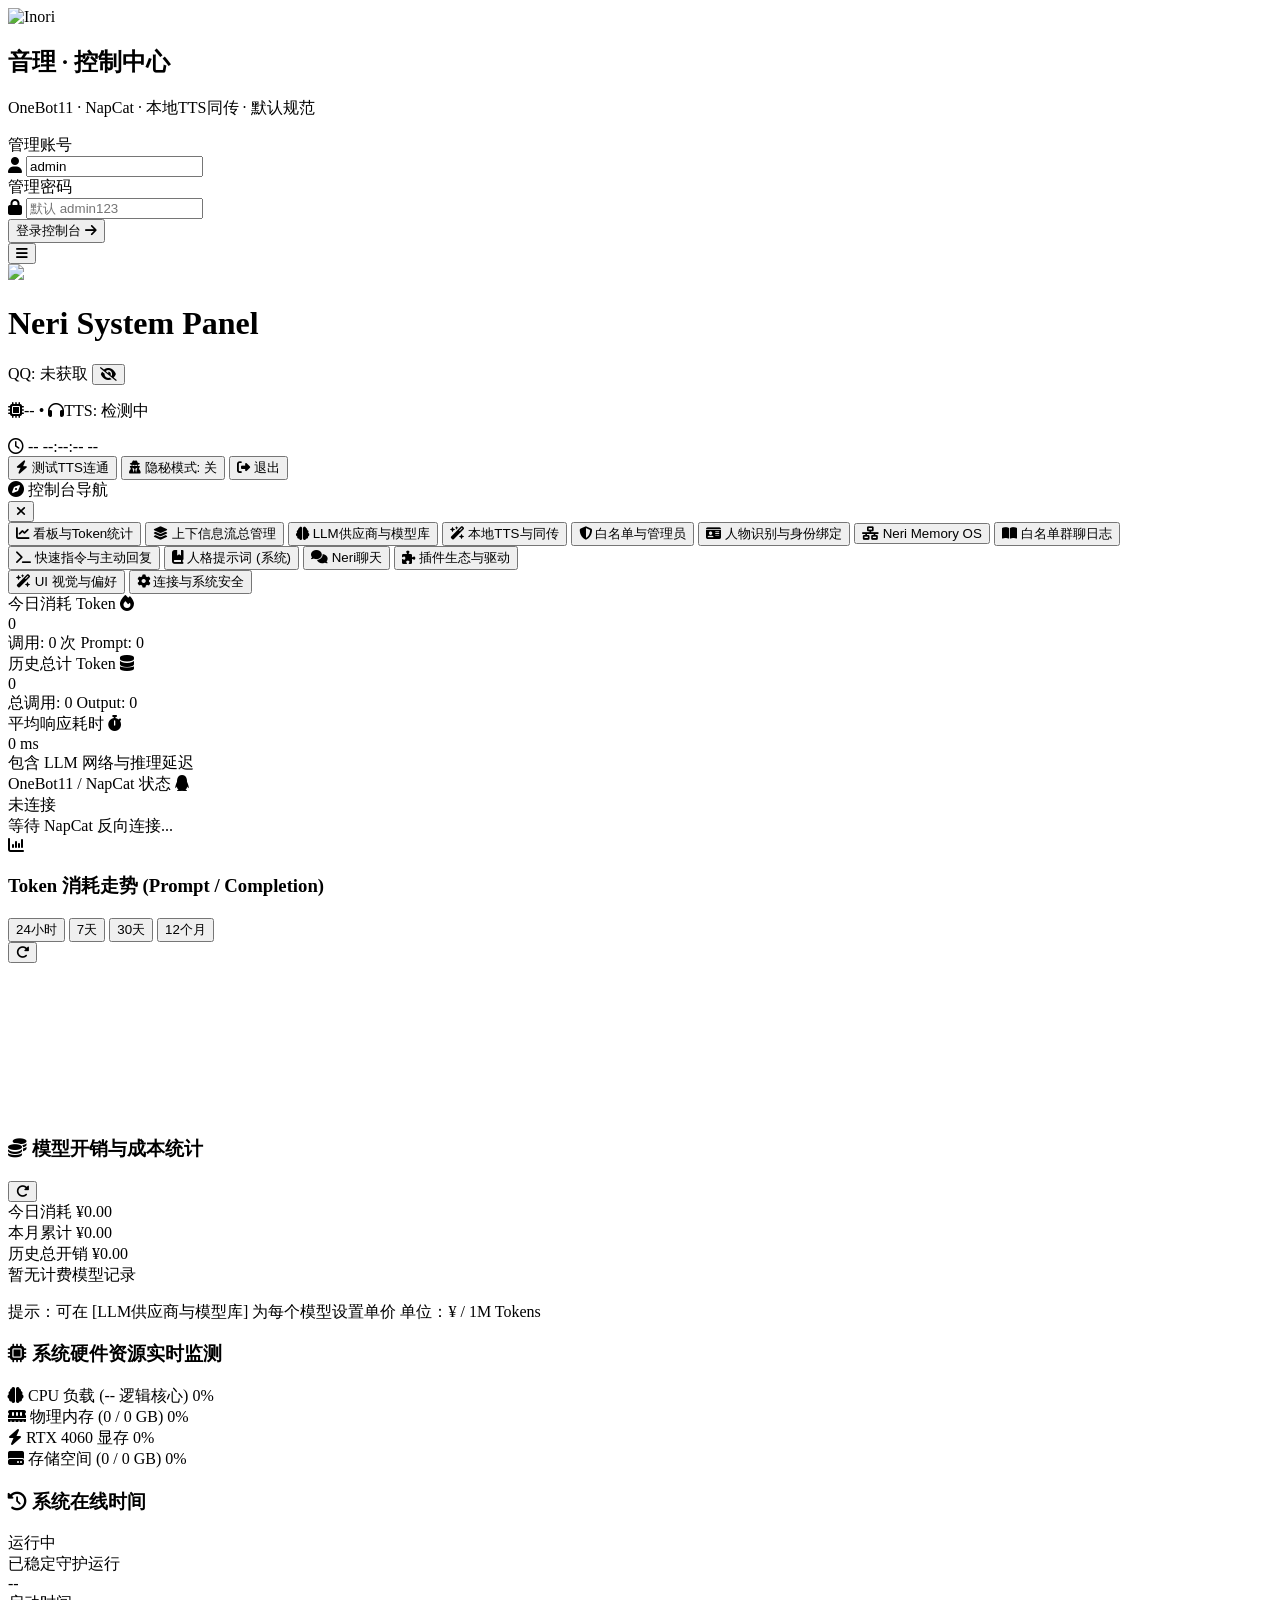
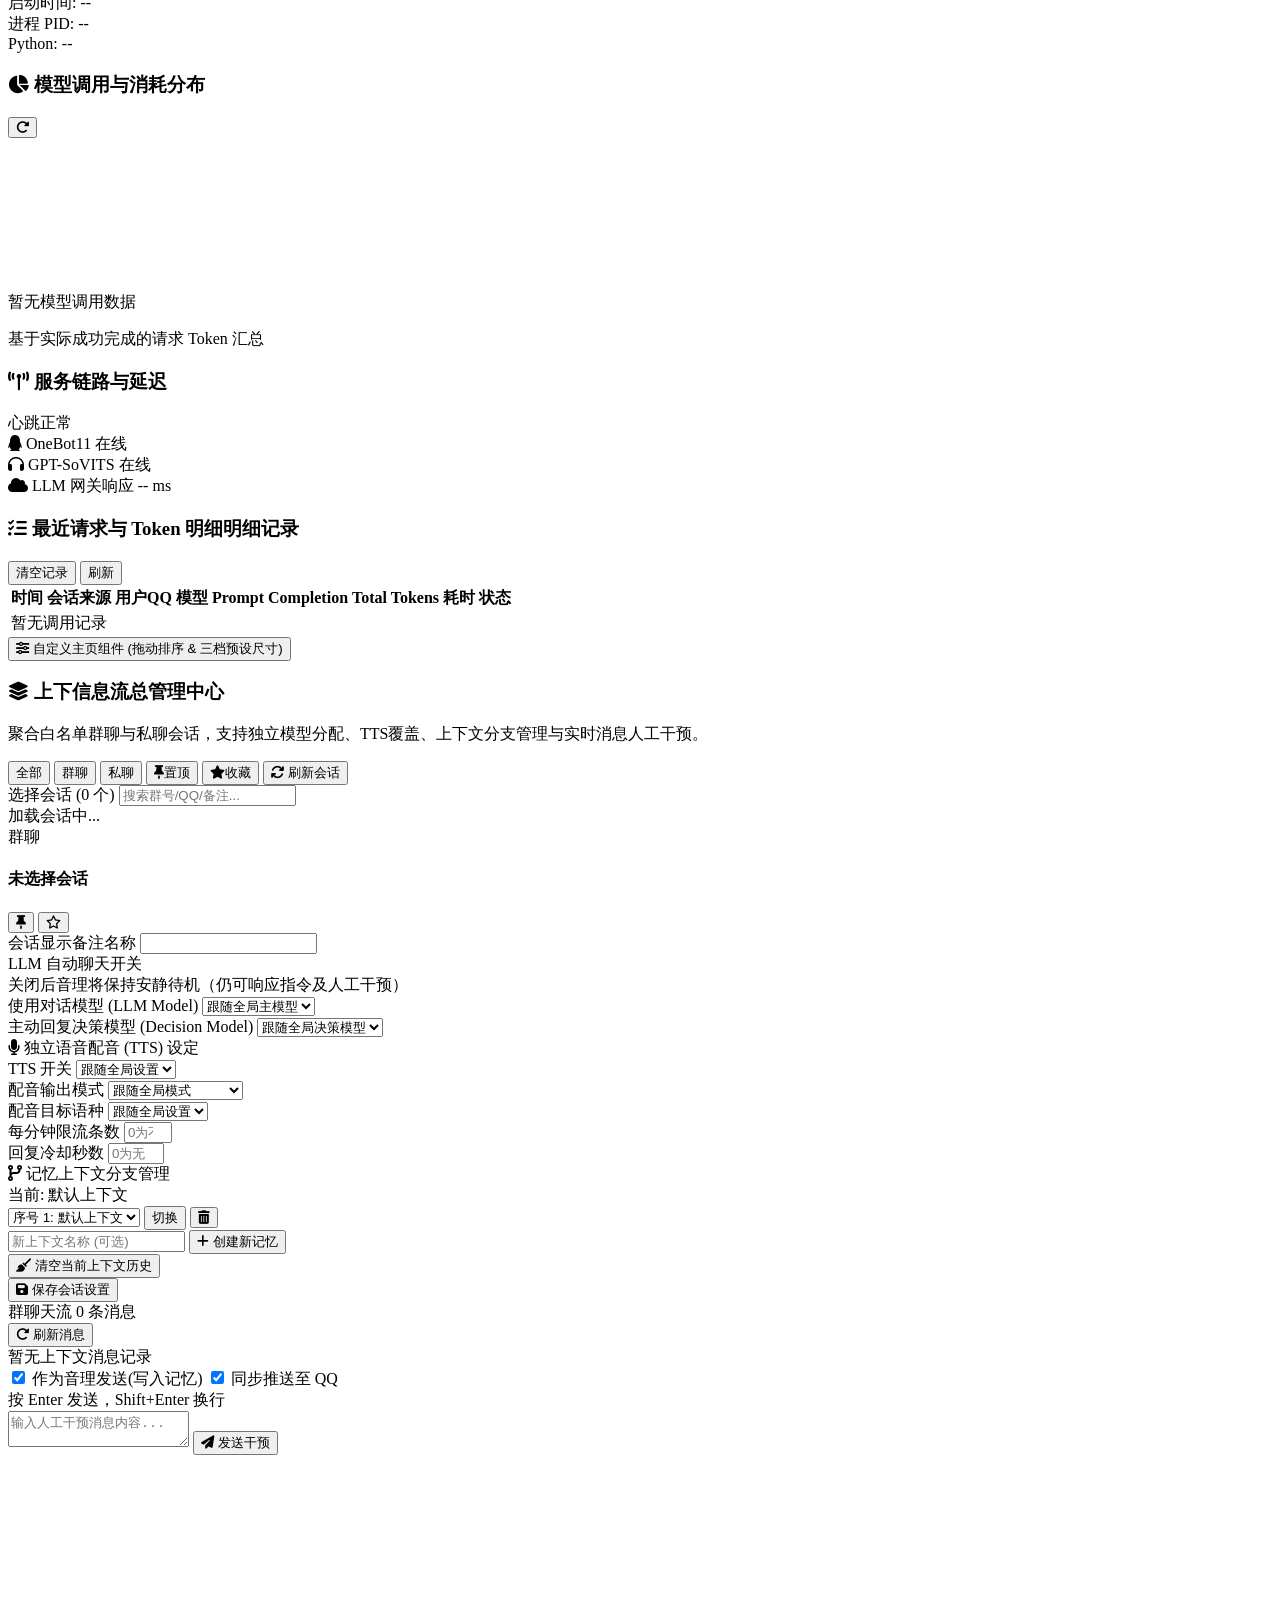
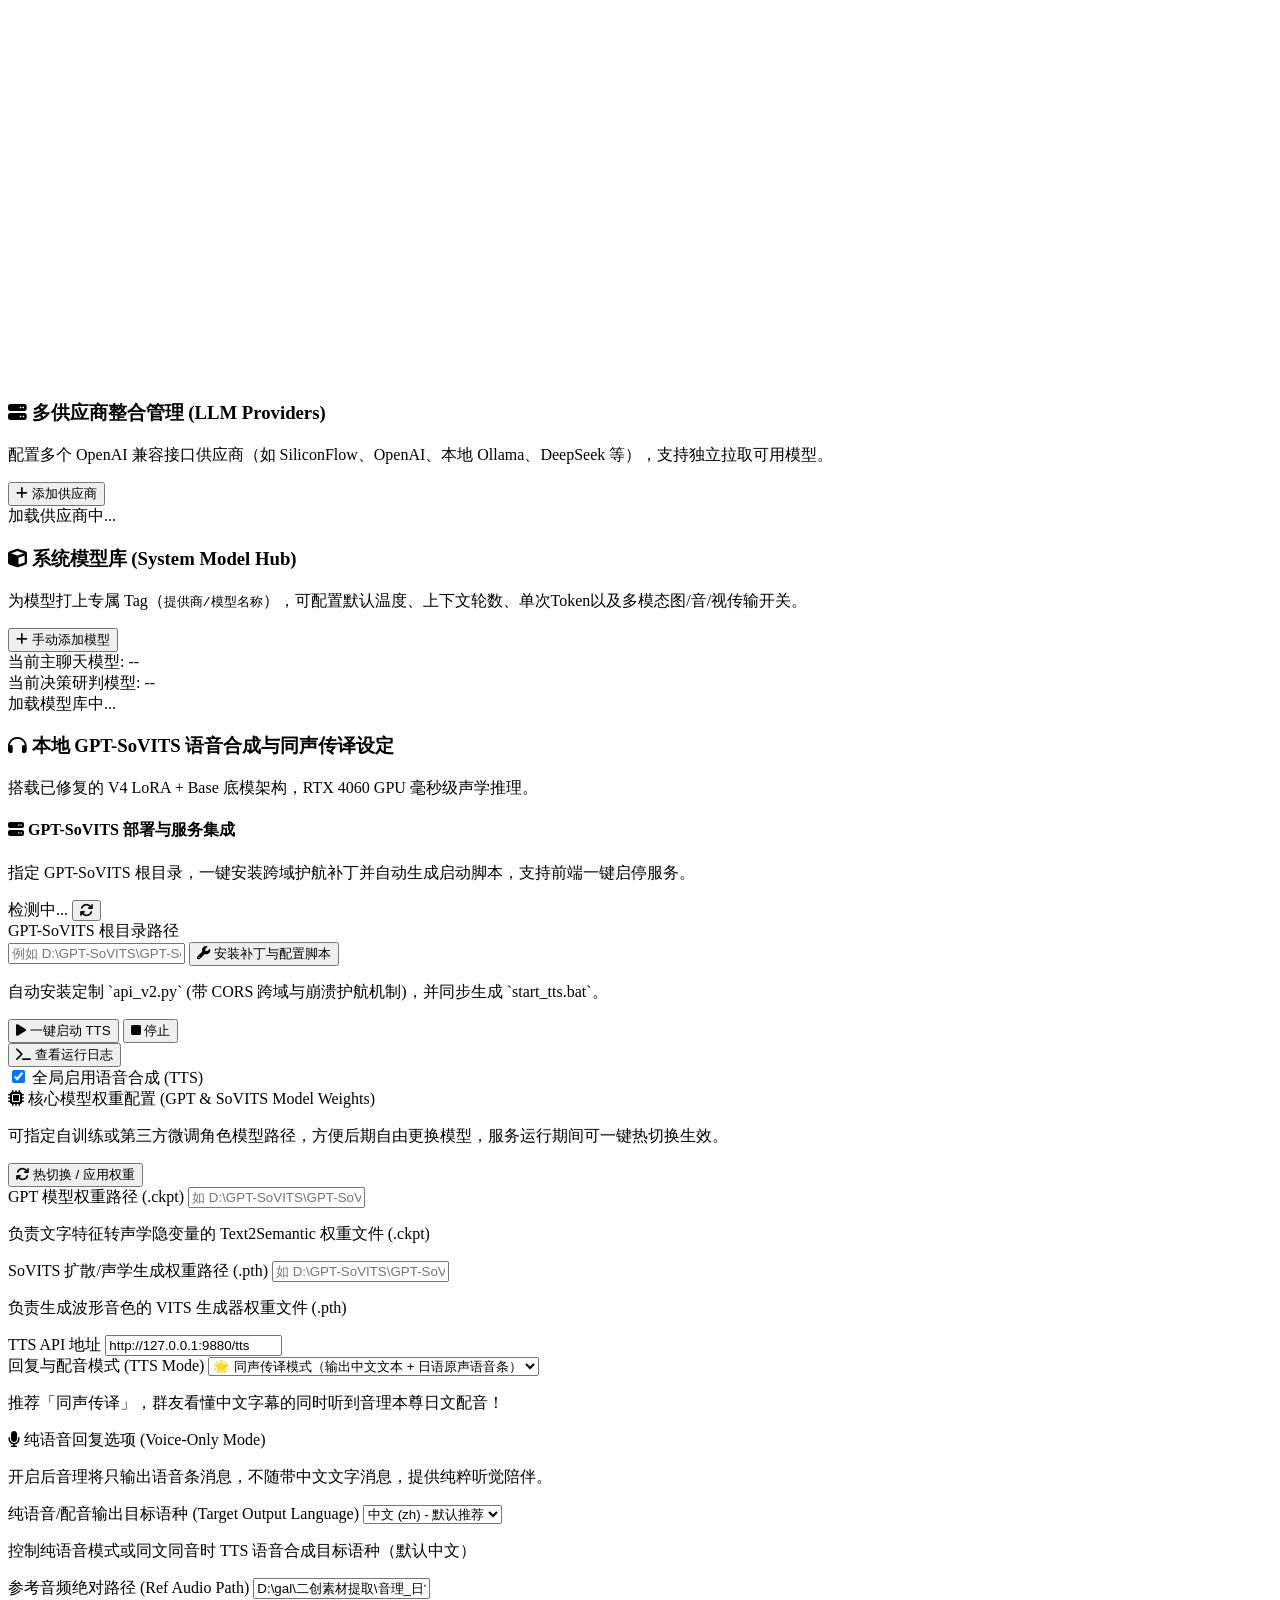
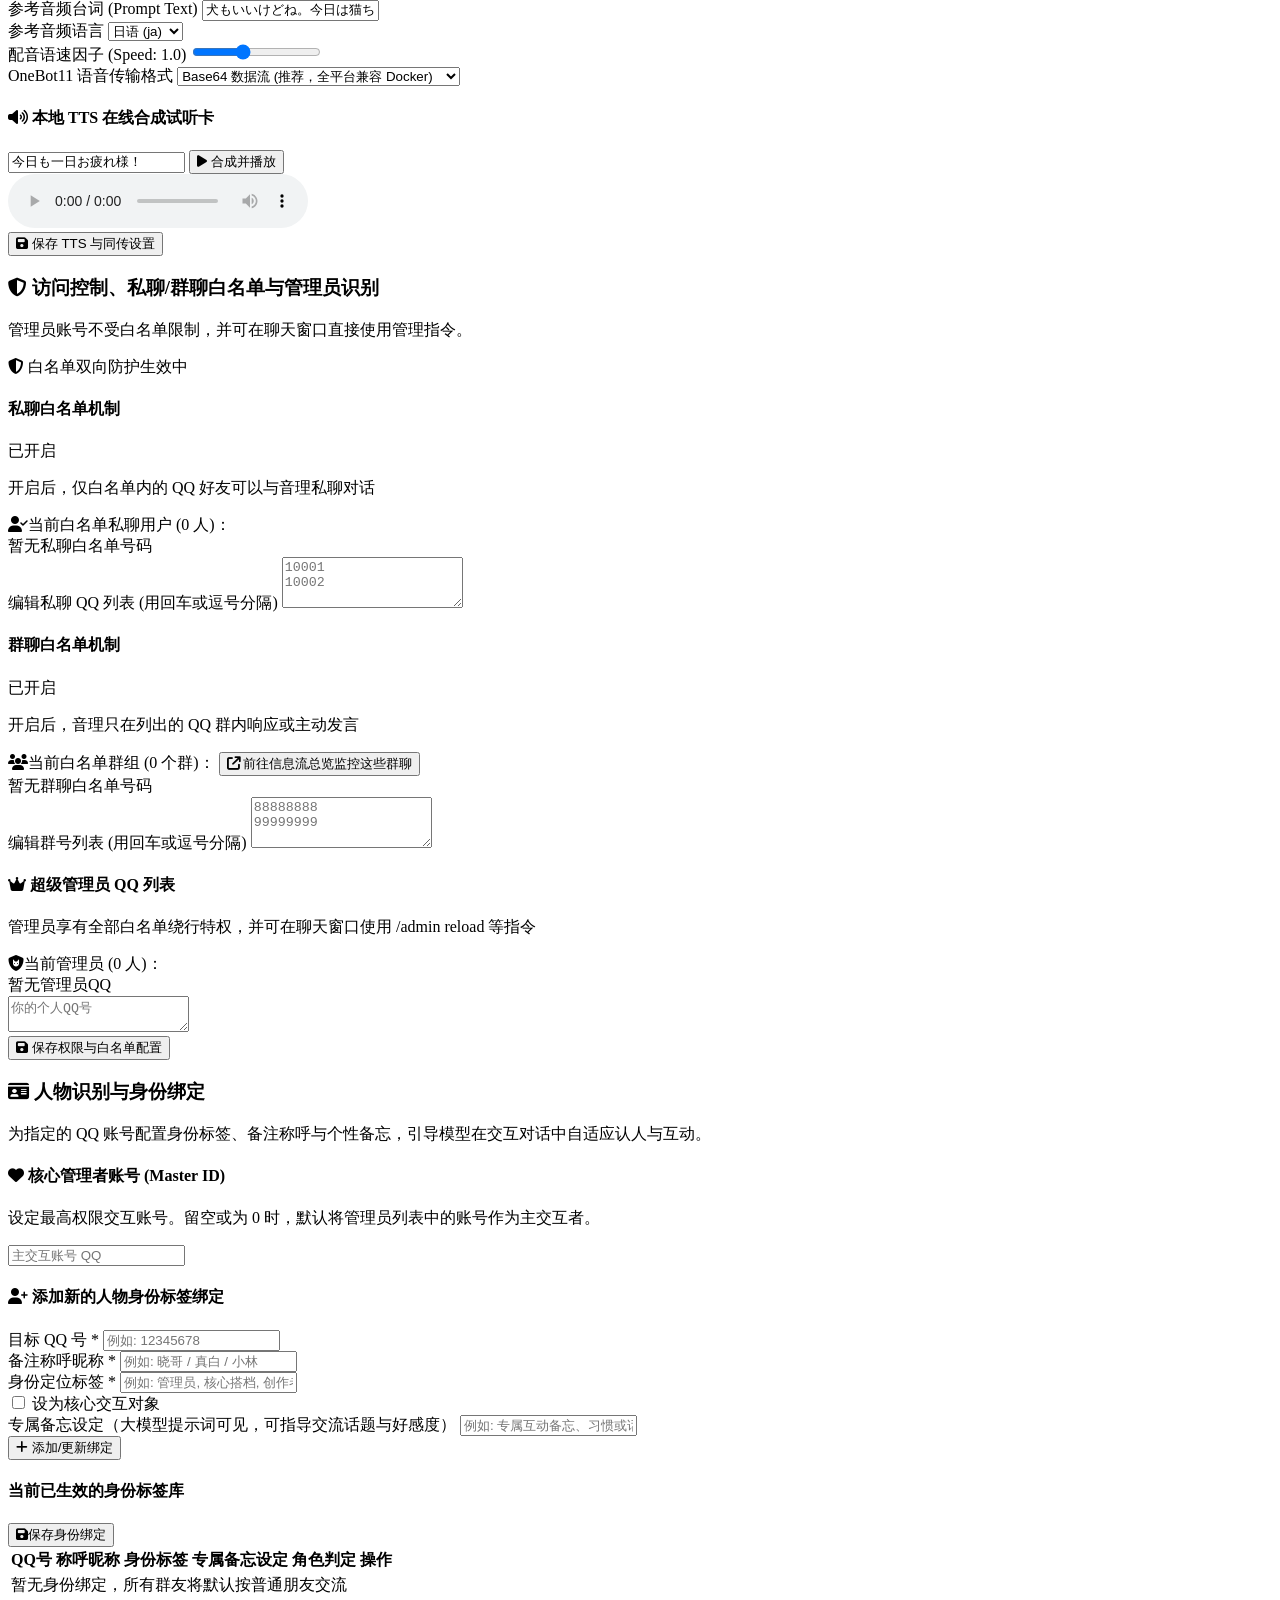
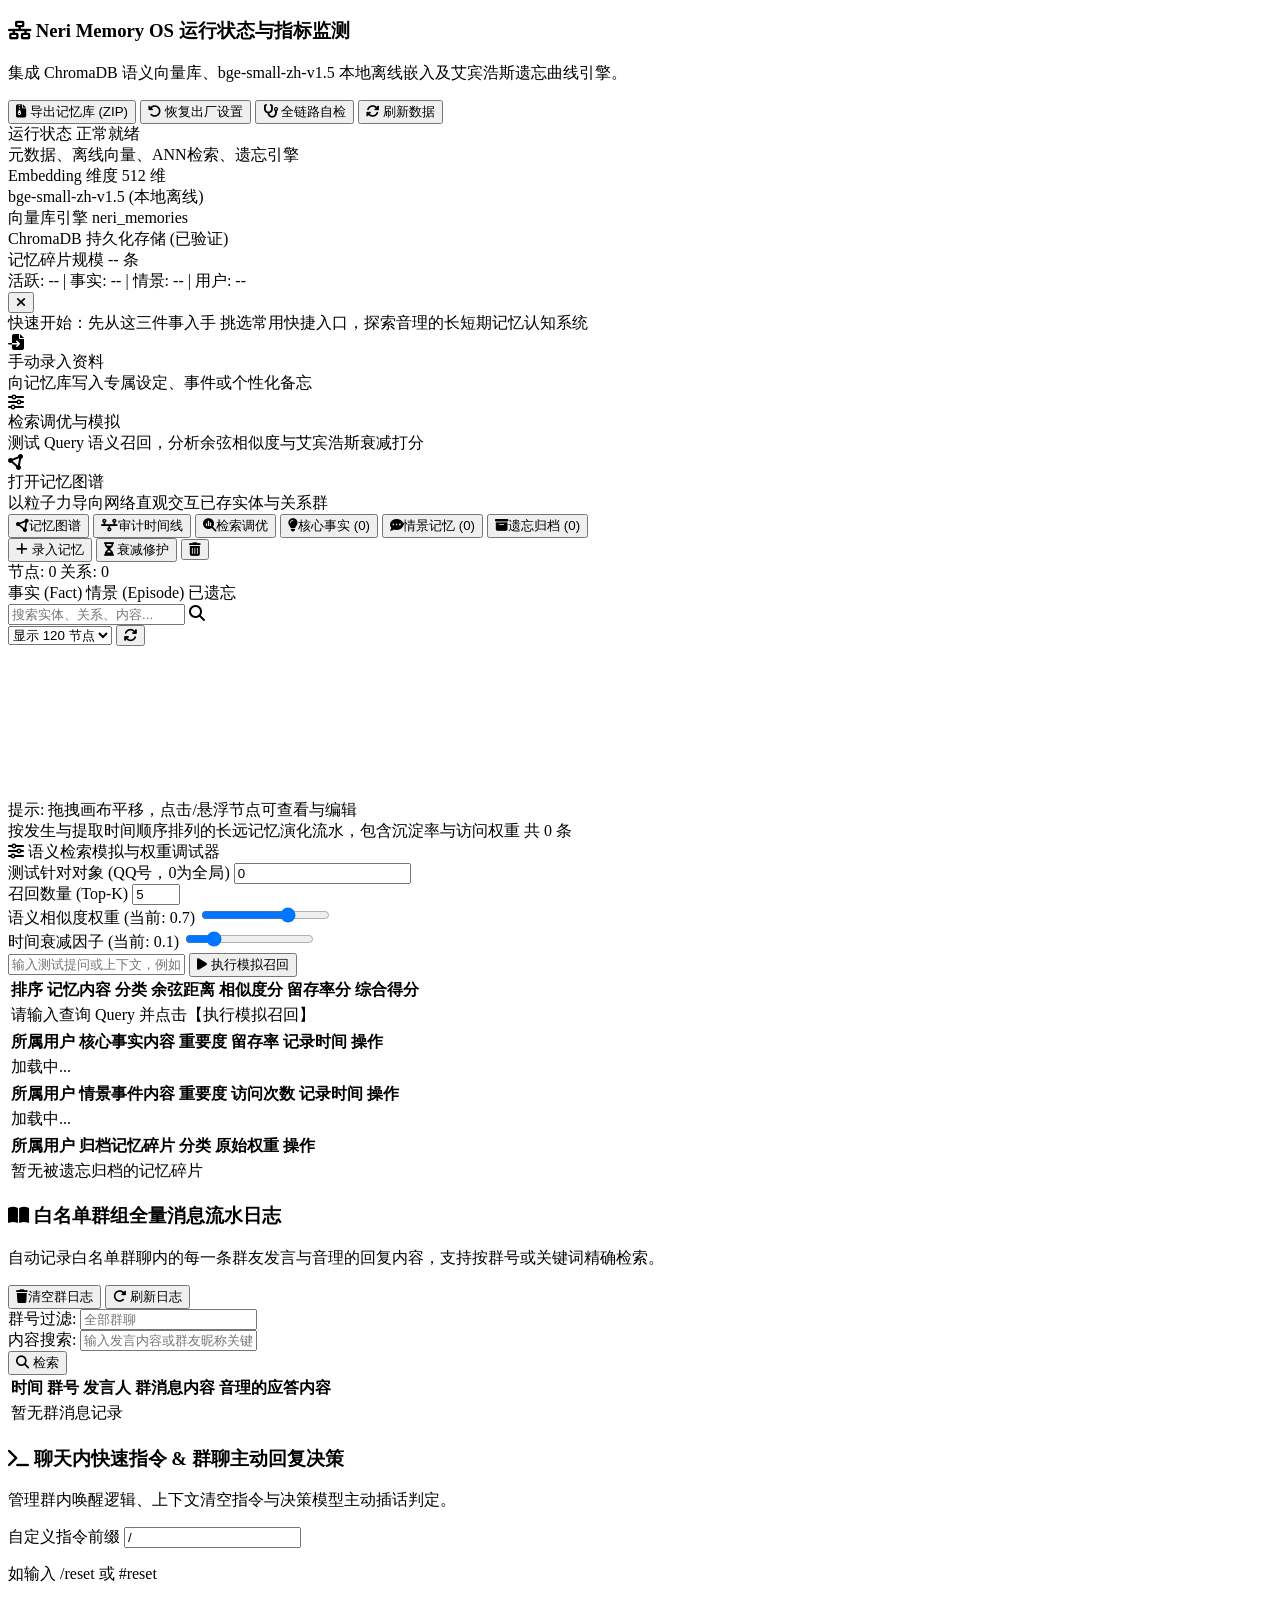
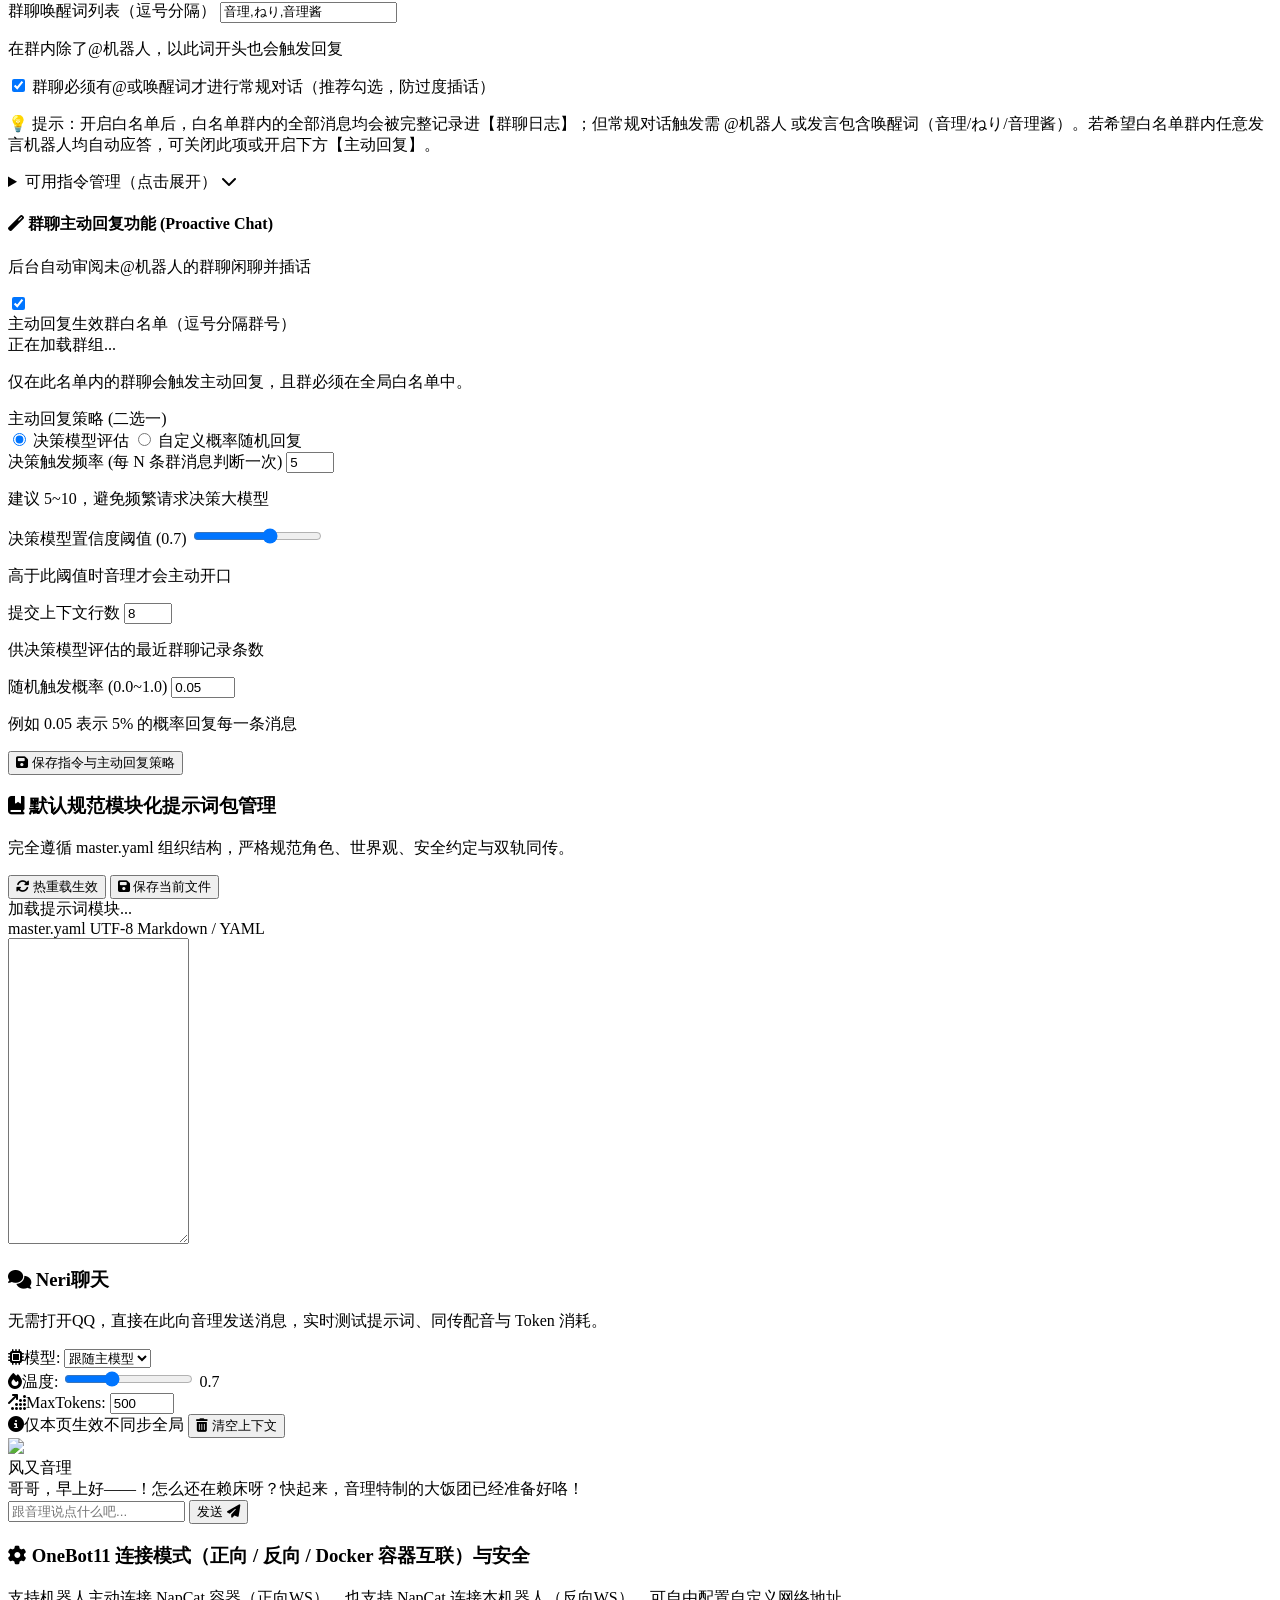
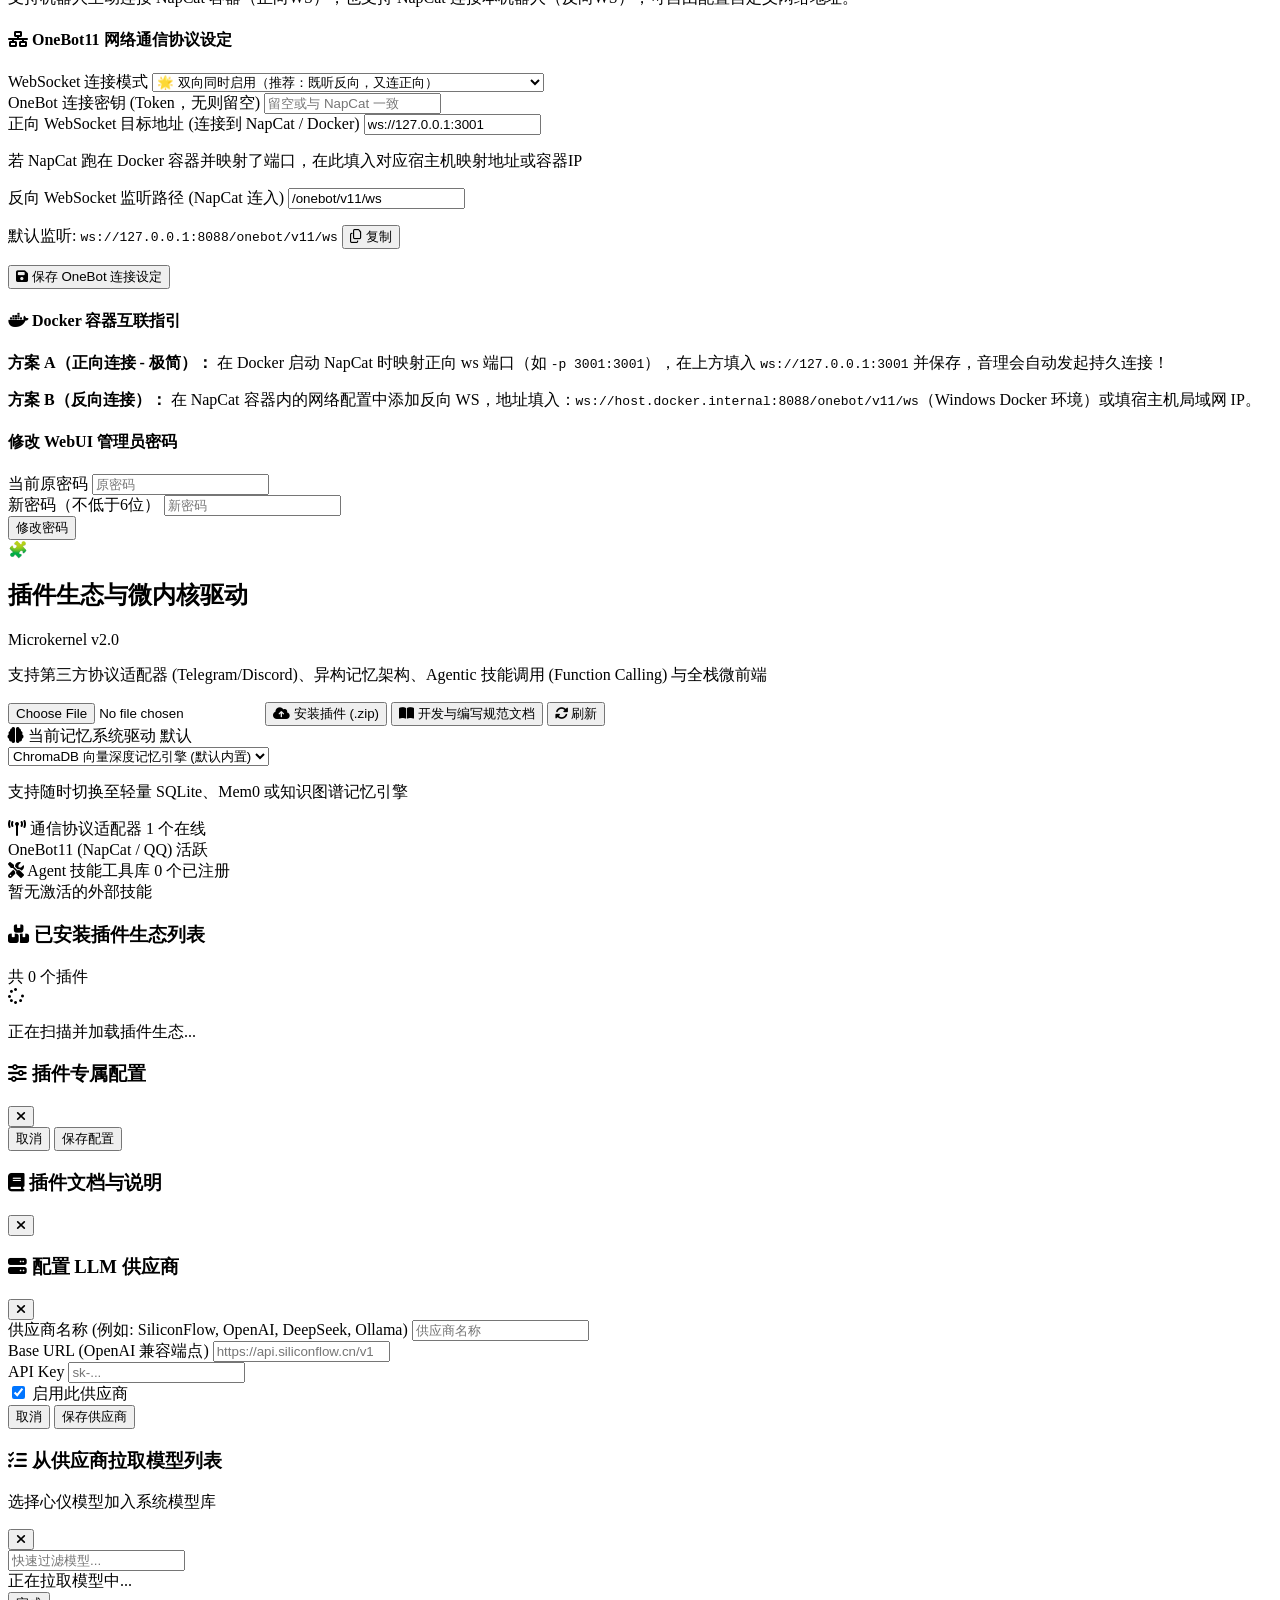
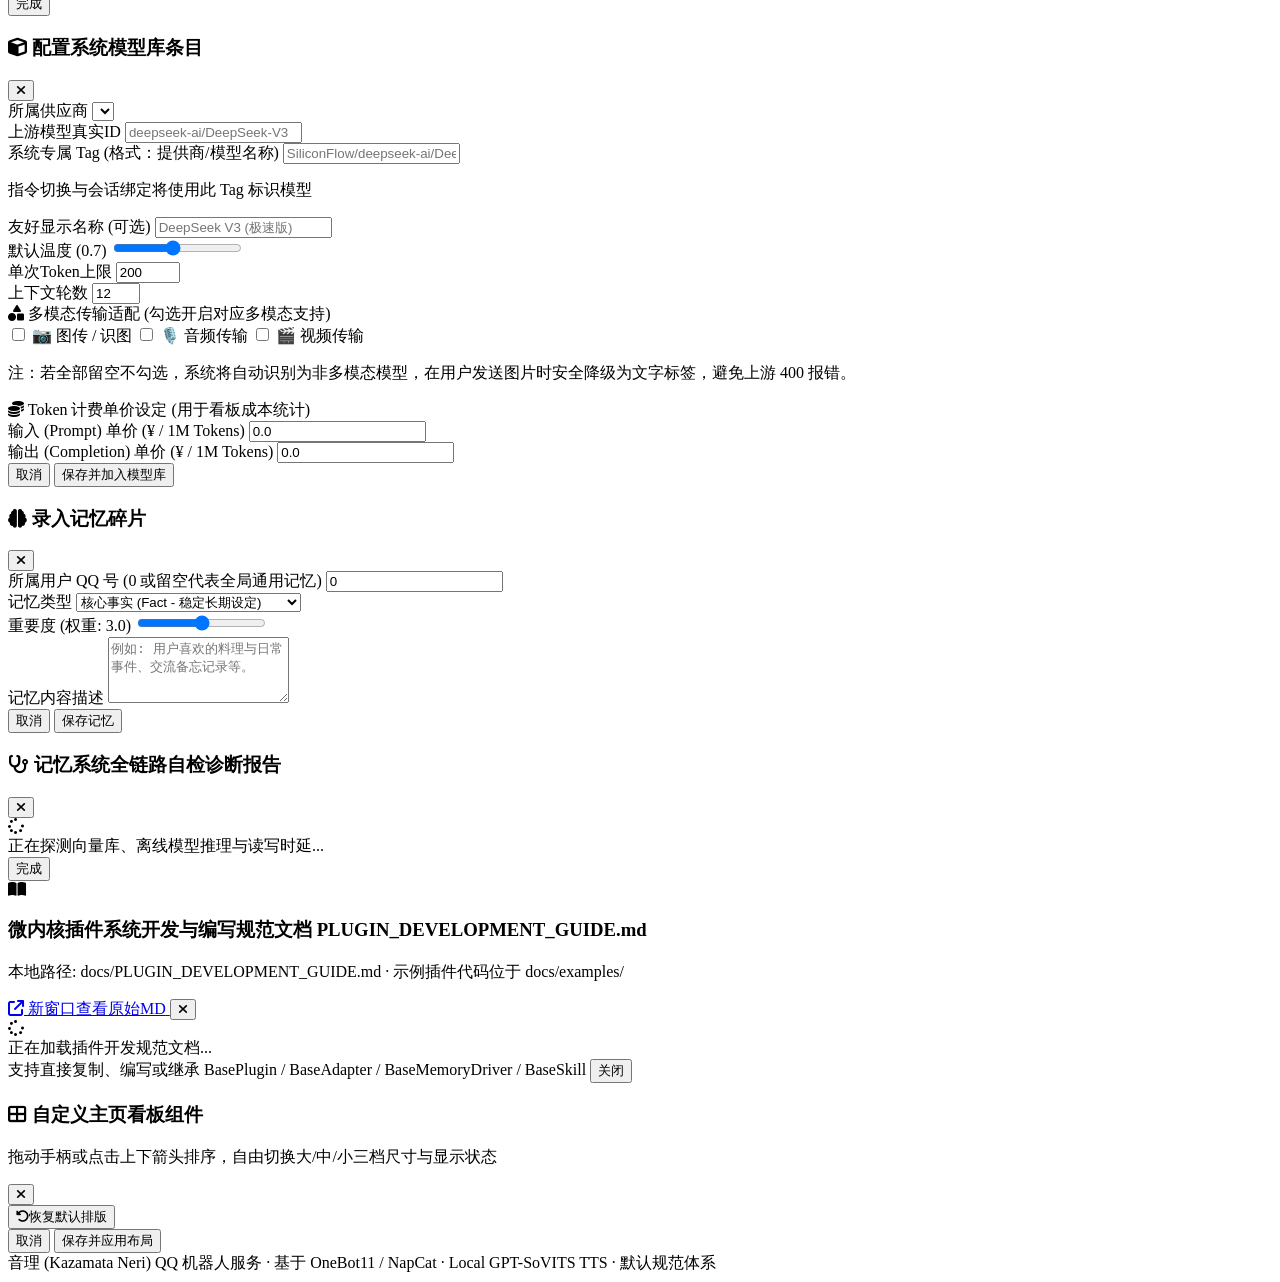
==== web/index.html @ 457375f9 "feat: initial open-source release of NeriBot v1.0.0" ====
<!DOCTYPE html>
<html lang="zh-CN">
<head>
  <meta charset="UTF-8">
  <meta name="viewport" content="width=device-width, initial-scale=1.0, maximum-scale=1.0, user-scalable=no, viewport-fit=cover">
  <title>音理 · QQ机器人控制面板</title>
  <link rel="icon" href="/static/img/avatar.png">
  <!-- Google Fonts & Tailwind CDN -->
  <link rel="preconnect" href="https://fonts.googleapis.com">
  <link rel="preconnect" href="https://fonts.gstatic.com" crossorigin>
  <link href="https://fonts.googleapis.com/css2?family=Plus+Jakarta+Sans:wght@400;500;600;700&family=Noto+Sans+SC:wght@400;500;700&display=swap" rel="stylesheet">
  <script src="https://cdn.tailwindcss.com"></script>
  <!-- Chart.js for Token Analytics -->
  <script src="https://cdn.jsdelivr.net/npm/chart.js"></script>
  <!-- FontAwesome Icons -->
  <link rel="stylesheet" href="https://cdnjs.cloudflare.com/ajax/libs/font-awesome/6.5.1/css/all.min.css">
  <link rel="stylesheet" href="/static/css/style.css?v=2.0.6">
  <link rel="stylesheet" href="/static/css/neri_theme.css?v=4.6.2">
</head>
<body class="bg-slate-950 text-slate-100 min-h-screen flex flex-col font-sans selection:bg-cyan-500 selection:text-white">

  <!-- ================= 登录浮层 ================= -->
  <div id="login-modal" class="fixed inset-0 z-50 flex items-center justify-center bg-slate-950/80 backdrop-blur-md transition-all">
    <div class="glass-card w-full max-w-md p-8 rounded-2xl border border-slate-700/60 shadow-2xl relative overflow-hidden">
      <div class="absolute -top-16 -right-16 w-40 h-40 bg-cyan-500/20 rounded-full blur-3xl pointer-events-none"></div>
      <div class="absolute -bottom-16 -left-16 w-40 h-40 bg-purple-500/20 rounded-full blur-3xl pointer-events-none"></div>

      <div class="text-center mb-6">
        <img src="/static/img/avatar.png" alt="Inori" class="w-20 h-20 rounded-full mx-auto shadow-lg border-2 border-cyan-400/50 object-cover">
        <h2 class="text-2xl font-bold mt-4 tracking-wide text-transparent bg-clip-text bg-gradient-to-r from-cyan-400 via-sky-300 to-indigo-400">音理 · 控制中心</h2>
        <p class="text-xs text-slate-400 mt-1">OneBot11 · NapCat · 本地TTS同传 · 默认规范</p>
      </div>

      <form id="login-form" class="space-y-4">
        <div>
          <label class="block text-xs font-semibold text-slate-300 mb-1">管理账号</label>
          <div class="relative">
            <span class="absolute inset-y-0 left-0 flex items-center pl-3 text-slate-400"><i class="fa-solid fa-user text-sm"></i></span>
            <input type="text" id="login-username" value="admin" class="input-field pl-10" required>
          </div>
        </div>

        <div>
          <label class="block text-xs font-semibold text-slate-300 mb-1">管理密码</label>
          <div class="relative">
            <span class="absolute inset-y-0 left-0 flex items-center pl-3 text-slate-400"><i class="fa-solid fa-lock text-sm"></i></span>
            <input type="password" id="login-password" placeholder="默认 admin123" class="input-field pl-10" required>
          </div>
        </div>

        <div id="login-error" class="hidden text-xs text-rose-400 bg-rose-950/40 p-2.5 rounded-lg border border-rose-800/50 text-center"></div>

        <button type="submit" class="btn-primary w-full py-2.5 mt-2 flex items-center justify-center gap-2">
          <span>登录控制台</span>
          <i class="fa-solid fa-arrow-right text-xs"></i>
        </button>
      </form>
    </div>
  </div>

  <!-- ================= 主工作台界面 ================= -->
  <div id="app-container" class="hidden flex-1 flex flex-col min-h-screen">
    
    <!-- 顶部导航栏 -->
    <header class="glass-header sticky top-0 z-50 border-b border-slate-800/80 px-3 sm:px-6 py-2.5 sm:py-3 flex items-center justify-between">
      <div class="flex items-center gap-2 sm:gap-3">
        <!-- 移动端汉堡抽屉菜单按钮 -->
        <button id="btn-mobile-menu" type="button" class="md:hidden text-slate-300 hover:text-cyan-400 p-2 rounded-lg bg-slate-900/80 border border-slate-800 focus:outline-none focus:ring-1 focus:ring-cyan-400/50 transition cursor-pointer" title="展开/收起导航菜单">
          <i class="fa-solid fa-bars text-base"></i>
        </button>

        <div class="relative shrink-0">
          <img src="/static/img/avatar.png" class="w-8 h-8 sm:w-10 sm:h-10 rounded-full object-cover border border-cyan-400/60 shadow">
          <span id="header-bot-badge" class="absolute bottom-0 right-0 w-2.5 h-2.5 sm:w-3 sm:h-3 rounded-full bg-slate-500 border-2 border-slate-950" title="OneBot连接状态"></span>
        </div>
        <div class="min-w-0">
          <div class="flex items-center gap-1.5 sm:gap-2">
            <h1 class="font-bold text-xs sm:text-sm tracking-wide text-slate-100 truncate">Neri System Panel</h1>
            <div class="flex items-center gap-1 group">
              <span id="header-bot-qq" class="text-[10px] sm:text-xs px-1.5 sm:px-2 py-0.5 rounded-full bg-cyan-950/80 text-cyan-300 border border-cyan-800/60 font-mono" data-qq="未获取">QQ: 未获取</span>
              <button id="btn-toggle-qq-mask" class="text-slate-500 hover:text-cyan-400 opacity-0 group-hover:opacity-100 transition-all focus:outline-none hidden sm:inline" title="显示/隐藏QQ号">
                <i class="fa-solid fa-eye-slash" id="icon-qq-mask"></i>
              </button>
            </div>
          </div>
          <p class="text-[10px] sm:text-xs text-slate-400 flex items-center gap-1.5 sm:gap-2 truncate">
            <span id="header-llm-model" class="truncate"><i class="fa-solid fa-microchip mr-1"></i>--</span>
            <span class="hidden sm:inline">•</span>
            <span id="header-tts-status" class="hidden sm:inline"><i class="fa-solid fa-headphones mr-1"></i>TTS: 检测中</span>
          </p>
        </div>
      </div>

      <!-- 现实世界时间感知指示器 -->
      <div class="hidden sm:flex items-center gap-2 px-3 py-1.5 rounded-lg bg-slate-900/80 border border-slate-800 text-xs">
        <i class="fa-regular fa-clock text-cyan-400"></i>
        <span id="header-real-time-date" class="text-slate-400">--</span>
        <span id="header-real-time-clock" class="text-cyan-300 font-mono font-semibold">--:--:--</span>
        <span id="header-real-time-period" class="px-1.5 py-0.5 rounded bg-cyan-950 text-cyan-400 border border-cyan-800/60 text-[10px] font-medium">--</span>
      </div>

      <!-- 快捷动作与退出 -->
      <div class="flex items-center gap-2 sm:gap-3">
        <button id="btn-quick-ping-tts" class="text-xs px-2.5 sm:px-3 py-1.5 rounded-lg bg-slate-800/80 hover:bg-slate-700 text-slate-200 border border-slate-700 flex items-center gap-1.5 transition cursor-pointer" title="测试TTS连通">
          <i class="fa-solid fa-bolt text-amber-400"></i>
          <span class="hidden sm:inline">测试TTS连通</span>
        </button>
        <!-- 隐秘模式切换按钮 (置于退出登录左侧) -->
        <button id="btn-stealth-mode" class="text-xs px-2.5 sm:px-3 py-1.5 rounded-lg bg-slate-800/80 hover:bg-slate-700 text-slate-300 border border-slate-700 flex items-center gap-1.5 transition cursor-pointer" title="隐秘模式 (隐藏群号与QQ等敏感信息)">
          <i id="btn-stealth-icon" class="fa-solid fa-user-secret text-slate-400"></i>
          <span id="btn-stealth-text" class="hidden sm:inline">隐秘模式: 关</span>
        </button>
        <button id="btn-logout" class="text-xs px-2.5 sm:px-3 py-1.5 rounded-lg bg-rose-950/40 hover:bg-rose-900/60 text-rose-300 border border-rose-800/50 flex items-center gap-1.5 transition cursor-pointer" title="退出登录">
          <i class="fa-solid fa-right-from-bracket"></i>
          <span class="hidden sm:inline">退出</span>
        </button>
      </div>
    </header>

    <!-- 顶端状态栏下方滚动横幅 -->
    <div id="marquee-top" class="marquee-container marquee-top"></div>

    <!-- 主体区域：侧边导航 + 内容卡片 -->
    <div class="flex-1 flex flex-col md:flex-row max-w-[1600px] w-full mx-auto px-2.5 sm:px-4 py-3 sm:py-6 gap-4 sm:gap-6">

      <!-- 移动端侧边抽屉遮罩 -->
      <div id="mobile-nav-backdrop" class="fixed inset-0 bg-slate-950/80 backdrop-blur-sm z-40 hidden md:hidden transition-opacity duration-300"></div>

      <!-- 左侧选项卡导航（移动端抽屉 / 桌面端固定悬浮侧栏） -->
      <aside id="app-sidebar" class="fixed inset-y-0 left-0 z-50 w-64 bg-slate-950/95 border-r border-slate-800 p-4 transition-transform duration-300 ease-in-out -translate-x-full md:translate-x-0 md:transform-none md:transition-none md:inset-auto md:sticky md:self-start md:w-56 md:shrink-0 md:bg-transparent md:border-0 md:p-0">
        <!-- 移动端抽屉顶部标题与关闭按钮 -->
        <div class="flex md:hidden items-center justify-between pb-3 mb-3 border-b border-slate-800">
          <div class="flex items-center gap-2 text-cyan-400 font-bold text-xs">
            <i class="fa-solid fa-compass"></i>
            <span>控制台导航</span>
          </div>
          <button id="btn-close-mobile-nav" type="button" class="text-slate-400 hover:text-rose-400 p-1.5 rounded-lg cursor-pointer">
            <i class="fa-solid fa-xmark text-base"></i>
          </button>
        </div>

        <nav class="space-y-1.5 scrollbar-thin">
          <button data-tab="tab-overview" class="nav-btn active">
            <i class="fa-solid fa-chart-line w-5 text-center"></i>
            <span>看板与Token统计</span>
          </button>
          <button data-tab="tab-flow" class="nav-btn">
            <i class="fa-solid fa-layer-group w-5 text-center"></i>
            <span>上下信息流总管理</span>
          </button>
          <button data-tab="tab-llm" class="nav-btn">
            <i class="fa-solid fa-brain w-5 text-center"></i>
            <span>LLM供应商与模型库</span>
          </button>
          <button data-tab="tab-tts" class="nav-btn">
            <i class="fa-solid fa-wand-magic-sparkles w-5 text-center"></i>
            <span>本地TTS与同传</span>
          </button>
          <button data-tab="tab-whitelist" class="nav-btn">
            <i class="fa-solid fa-shield-halved w-5 text-center"></i>
            <span>白名单与管理员</span>
          </button>
          <button data-tab="tab-identities" class="nav-btn">
            <i class="fa-solid fa-id-card w-5 text-center"></i>
            <span>人物识别与身份绑定</span>
          </button>
          <button data-tab="tab-memory" class="nav-btn">
            <i class="fa-solid fa-network-wired w-5 text-center"></i>
            <span>Neri Memory OS</span>
          </button>
          <button data-tab="tab-grouplogs" class="nav-btn">
            <i class="fa-solid fa-book-open w-5 text-center"></i>
            <span>白名单群聊日志</span>
          </button>
          <button data-tab="tab-commands" class="nav-btn">
            <i class="fa-solid fa-terminal w-5 text-center"></i>
            <span>快速指令与主动回复</span>
          </button>
          <button data-tab="tab-persona" class="nav-btn">
            <i class="fa-solid fa-book-bookmark w-5 text-center"></i>
            <span>人格提示词 (系统)</span>
          </button>
          <button data-tab="tab-sandbox" class="nav-btn">
            <i class="fa-solid fa-comments w-5 text-center"></i>
            <span>Neri聊天</span>
          </button>
          <button data-tab="tab-plugins" class="nav-btn">
            <i class="fa-solid fa-puzzle-piece w-5 text-center"></i>
            <span>插件生态与驱动</span>
          </button>
          <!-- 插件微前端动态 Tab 导航注入容器 -->
          <div id="dynamic-nav-container" class="space-y-1.5"></div>
          <button id="nav-btn-ui-settings" data-tab="tab-ui-settings" class="nav-btn">
            <i class="fa-solid fa-wand-magic-sparkles w-5 text-center"></i>
            <span>UI 视觉与偏好</span>
          </button>
          <button data-tab="tab-settings" class="nav-btn">
            <i class="fa-solid fa-gear w-5 text-center"></i>
            <span>连接与系统安全</span>
          </button>
        </nav>
      </aside>

      <!-- 右侧内容区域 -->
      <main class="flex-1 min-w-0 space-y-6">

        <!-- ================= TAB 1: 看板与Token统计 ================= -->
        <!-- ================= TAB 1: 看板与Token统计 (模块化组件网格) ================= -->
        <section id="tab-overview" class="tab-pane active space-y-6">
          
          <div id="overview-widgets-grid" class="grid grid-cols-1 md:grid-cols-2 lg:grid-cols-4 gap-4">
            
            <!-- 组件 1: 核心指标概览 (w-metrics) -->
            <div id="widget-metrics" class="widget-card widget-size-lg" data-widget-id="w-metrics">
              <div class="grid grid-cols-1 sm:grid-cols-2 lg:grid-cols-4 gap-4 h-full">
                <div class="metric-card">
                  <div class="flex items-center justify-between text-slate-400 text-xs font-semibold">
                    <span>今日消耗 Token</span>
                    <i class="fa-solid fa-fire text-amber-400 text-sm"></i>
                  </div>
                  <div class="text-2xl font-bold mt-2 text-cyan-300" id="stat-today-tokens">0</div>
                  <div class="text-xs text-slate-400 mt-1 flex justify-between">
                    <span>调用: <span id="stat-today-calls" class="text-slate-200">0</span> 次</span>
                    <span>Prompt: <span id="stat-today-prompt">0</span></span>
                  </div>
                </div>

                <div class="metric-card">
                  <div class="flex items-center justify-between text-slate-400 text-xs font-semibold">
                    <span>历史总计 Token</span>
                    <i class="fa-solid fa-database text-sky-400 text-sm"></i>
                  </div>
                  <div class="text-2xl font-bold mt-2 text-indigo-300" id="stat-total-tokens">0</div>
                  <div class="text-xs text-slate-400 mt-1 flex justify-between">
                    <span>总调用: <span id="stat-total-calls" class="text-slate-200">0</span></span>
                    <span>Output: <span id="stat-total-completion">0</span></span>
                  </div>
                </div>

                <div class="metric-card">
                  <div class="flex items-center justify-between text-slate-400 text-xs font-semibold">
                    <span>平均响应耗时</span>
                    <i class="fa-solid fa-stopwatch text-emerald-400 text-sm"></i>
                  </div>
                  <div class="text-2xl font-bold mt-2 text-emerald-300"><span id="stat-avg-latency">0</span> ms</div>
                  <div class="text-xs text-slate-400 mt-1">包含 LLM 网络与推理延迟</div>
                </div>

                <div class="metric-card">
                  <div class="flex items-center justify-between text-slate-400 text-xs font-semibold">
                    <span>OneBot11 / NapCat 状态</span>
                    <i class="fa-brands fa-qq text-cyan-400 text-sm"></i>
                  </div>
                  <div class="flex items-center gap-2 mt-2">
                    <span id="stat-onebot-dot" class="w-3 h-3 rounded-full bg-rose-500"></span>
                    <span id="stat-onebot-text" class="font-bold text-sm text-slate-200">未连接</span>
                  </div>
                  <div class="text-xs text-slate-400 mt-1 truncate" id="stat-onebot-sub">等待 NapCat 反向连接...</div>
                </div>
              </div>
            </div>

            <!-- 组件 2: Token 消耗走势 (w-chart) - 支持 24h / 7d / 30d / 12m -->
            <div id="widget-chart" class="widget-card widget-size-lg glass-card p-5 rounded-2xl border border-slate-800" data-widget-id="w-chart">
              <div class="flex flex-col sm:flex-row sm:items-center justify-between gap-3 mb-4">
                <div class="flex items-center gap-2.5">
                  <i class="fa-solid fa-chart-column text-cyan-400"></i>
                  <h3 class="text-sm font-bold text-slate-200" id="chart-title">Token 消耗走势 (Prompt / Completion)</h3>
                </div>
                
                <div class="flex items-center gap-2 flex-wrap">
                  <!-- 时间维度切换按钮组 -->
                  <div class="inline-flex rounded-lg bg-slate-900/90 p-0.5 border border-slate-800 text-xs" id="chart-range-group">
                    <button type="button" class="chart-range-btn px-2.5 py-1 rounded-md text-[11px] font-semibold transition text-slate-400 hover:text-slate-200" data-range="24h">24小时</button>
                    <button type="button" class="chart-range-btn px-2.5 py-1 rounded-md text-[11px] font-semibold transition bg-cyan-950 text-cyan-300 border border-cyan-800 active" data-range="7d">7天</button>
                    <button type="button" class="chart-range-btn px-2.5 py-1 rounded-md text-[11px] font-semibold transition text-slate-400 hover:text-slate-200" data-range="30d">30天</button>
                    <button type="button" class="chart-range-btn px-2.5 py-1 rounded-md text-[11px] font-semibold transition text-slate-400 hover:text-slate-200" data-range="12m">12个月</button>
                  </div>
                  <button id="btn-refresh-chart" class="text-xs text-slate-400 hover:text-cyan-300 transition p-1.5 rounded-lg border border-slate-800 hover:border-slate-700 bg-slate-900/60" title="刷新图表">
                    <i class="fa-solid fa-rotate-right"></i>
                  </button>
                </div>
              </div>
              <div class="h-64 w-full">
                <canvas id="tokenChart"></canvas>
              </div>
            </div>

            <!-- 组件 3: 成本统计窗口 (w-cost) -->
            <div id="widget-cost" class="widget-card widget-size-md glass-card p-5 rounded-2xl border border-slate-800 flex flex-col justify-between" data-widget-id="w-cost">
              <div>
                <div class="flex items-center justify-between mb-3 border-b border-slate-800 pb-2.5">
                  <h3 class="text-sm font-bold flex items-center gap-2 text-slate-200">
                    <i class="fa-solid fa-coins text-amber-400"></i>
                    <span>模型开销与成本统计</span>
                  </h3>
                  <button id="btn-refresh-cost" class="text-xs text-slate-400 hover:text-amber-300 transition p-1" title="刷新成本数据">
                    <i class="fa-solid fa-rotate-right"></i>
                  </button>
                </div>
                <!-- 3 核心数值卡 -->
                <div class="grid grid-cols-3 gap-2.5 mb-3 text-center">
                  <div class="p-2.5 rounded-xl bg-slate-900/80 border border-slate-800">
                    <span class="text-[11px] text-slate-400 block mb-0.5">今日消耗</span>
                    <span id="cost-today" class="text-lg font-bold font-mono text-amber-300">¥0.00</span>
                  </div>
                  <div class="p-2.5 rounded-xl bg-slate-900/80 border border-slate-800">
                    <span class="text-[11px] text-slate-400 block mb-0.5">本月累计</span>
                    <span id="cost-month" class="text-lg font-bold font-mono text-cyan-300">¥0.00</span>
                  </div>
                  <div class="p-2.5 rounded-xl bg-slate-900/80 border border-slate-800">
                    <span class="text-[11px] text-slate-400 block mb-0.5">历史总开销</span>
                    <span id="cost-total" class="text-lg font-bold font-mono text-purple-300">¥0.00</span>
                  </div>
                </div>
                <!-- 各模型明细折叠/列表 -->
                <div class="space-y-1.5 max-h-36 overflow-y-auto pr-1 scrollbar-thin text-xs" id="cost-breakdown-list">
                  <div class="text-slate-500 py-3 text-center text-xs">暂无计费模型记录</div>
                </div>
              </div>
              <p class="text-[10px] text-slate-500 mt-2 border-t border-slate-800/80 pt-2 flex items-center justify-between">
                <span>提示：可在 [LLM供应商与模型库] 为每个模型设置单价</span>
                <span class="text-slate-400 font-mono">单位：¥ / 1M Tokens</span>
              </p>
            </div>

            <!-- 组件 4: 硬件系统资源监测 (w-system) -->
            <div id="widget-system" class="widget-card widget-size-md glass-card p-5 rounded-2xl border border-slate-800" data-widget-id="w-system">
              <div class="flex items-center justify-between mb-3 border-b border-slate-800 pb-2.5">
                <h3 class="text-sm font-bold flex items-center gap-2 text-slate-200">
                  <i class="fa-solid fa-microchip text-emerald-400"></i>
                  <span>系统硬件资源实时监测</span>
                </h3>
                <span id="sys-refresh-dot" class="w-2 h-2 rounded-full bg-emerald-400 animate-pulse" title="实时数据流"></span>
              </div>
              <div class="space-y-3 text-xs">
                <!-- CPU -->
                <div>
                  <div class="flex justify-between text-[11px] mb-1">
                    <span class="text-slate-400 flex items-center gap-1.5">
                      <i class="fa-solid fa-brain text-cyan-400"></i>
                      <span>CPU 负载 (<span id="sys-cpu-cores">--</span> 逻辑核心)</span>
                    </span>
                    <span id="sys-cpu-percent" class="font-mono font-bold text-cyan-300">0%</span>
                  </div>
                  <div class="w-full bg-slate-900 rounded-full h-2 overflow-hidden border border-slate-800">
                    <div id="sys-cpu-bar" class="bg-cyan-400 h-2 rounded-full transition-all duration-500" style="width: 0%"></div>
                  </div>
                </div>

                <!-- RAM -->
                <div>
                  <div class="flex justify-between text-[11px] mb-1">
                    <span class="text-slate-400 flex items-center gap-1.5">
                      <i class="fa-solid fa-memory text-purple-400"></i>
                      <span>物理内存 (<span id="sys-ram-used">0</span> / <span id="sys-ram-total">0</span> GB)</span>
                    </span>
                    <span id="sys-ram-percent" class="font-mono font-bold text-purple-300">0%</span>
                  </div>
                  <div class="w-full bg-slate-900 rounded-full h-2 overflow-hidden border border-slate-800">
                    <div id="sys-ram-bar" class="bg-purple-400 h-2 rounded-full transition-all duration-500" style="width: 0%"></div>
                  </div>
                </div>

                <!-- GPU -->
                <div>
                  <div class="flex justify-between text-[11px] mb-1">
                    <span class="text-slate-400 flex items-center gap-1.5">
                      <i class="fa-solid fa-bolt text-emerald-400"></i>
                      <span id="sys-gpu-name" class="truncate max-w-[170px]" title="GPU">RTX 4060 显存</span>
                    </span>
                    <span id="sys-gpu-val" class="font-mono font-bold text-emerald-300">0%</span>
                  </div>
                  <div class="w-full bg-slate-900 rounded-full h-2 overflow-hidden border border-slate-800">
                    <div id="sys-gpu-bar" class="bg-emerald-400 h-2 rounded-full transition-all duration-500" style="width: 0%"></div>
                  </div>
                </div>

                <!-- Disk -->
                <div>
                  <div class="flex justify-between text-[11px] mb-1">
                    <span class="text-slate-400 flex items-center gap-1.5">
                      <i class="fa-solid fa-hard-drive text-amber-400"></i>
                      <span>存储空间 (<span id="sys-disk-used">0</span> / <span id="sys-disk-total">0</span> GB)</span>
                    </span>
                    <span id="sys-disk-percent" class="font-mono font-bold text-amber-300">0%</span>
                  </div>
                  <div class="w-full bg-slate-900 rounded-full h-2 overflow-hidden border border-slate-800">
                    <div id="sys-disk-bar" class="bg-amber-400 h-2 rounded-full transition-all duration-500" style="width: 0%"></div>
                  </div>
                </div>
              </div>
            </div>

            <!-- 组件 5: 系统在线时间与进程状态 (w-uptime) -->
            <div id="widget-uptime" class="widget-card widget-size-sm glass-card p-5 rounded-2xl border border-slate-800 flex flex-col justify-between" data-widget-id="w-uptime">
              <div>
                <div class="flex items-center justify-between mb-3 border-b border-slate-800 pb-2.5">
                  <h3 class="text-sm font-bold flex items-center gap-2 text-slate-200">
                    <i class="fa-solid fa-clock-rotate-left text-sky-400"></i>
                    <span>系统在线时间</span>
                  </h3>
                  <span class="px-2 py-0.5 rounded text-[10px] bg-emerald-950 text-emerald-300 border border-emerald-800 font-bold">运行中</span>
                </div>
                <div class="py-2 text-center">
                  <div class="text-[11px] text-slate-400 mb-1">已稳定守护运行</div>
                  <div id="uptime-clock" class="text-xl sm:text-2xl font-bold font-mono text-cyan-300 tracking-wider">--</div>
                </div>
                <div class="mt-2 space-y-1.5 text-[11px] text-slate-400 border-t border-slate-800/80 pt-2.5">
                  <div class="flex justify-between">
                    <span>启动时间:</span>
                    <span id="uptime-start" class="text-slate-200 font-mono">--</span>
                  </div>
                  <div class="flex justify-between">
                    <span>进程 PID:</span>
                    <span id="uptime-pid" class="text-slate-200 font-mono">--</span>
                  </div>
                  <div class="flex justify-between">
                    <span>Python:</span>
                    <span id="uptime-python" class="text-slate-200 font-mono">--</span>
                  </div>
                </div>
              </div>
            </div>

            <!-- 组件 6: 模型使用分布 (w-distribution) -->
            <div id="widget-distribution" class="widget-card widget-size-md glass-card p-5 rounded-2xl border border-slate-800 flex flex-col justify-between" data-widget-id="w-distribution">
              <div>
                <div class="flex items-center justify-between mb-3 border-b border-slate-800 pb-2.5">
                  <h3 class="text-sm font-bold flex items-center gap-2 text-slate-200">
                    <i class="fa-solid fa-chart-pie text-purple-400"></i>
                    <span>模型调用与消耗分布</span>
                  </h3>
                  <button id="btn-refresh-distribution" class="text-xs text-slate-400 hover:text-purple-300 transition p-1" title="刷新分布">
                    <i class="fa-solid fa-rotate-right"></i>
                  </button>
                </div>
                <!-- 环形图与列表并排容器 -->
                <div class="grid grid-cols-1 sm:grid-cols-12 gap-3 items-center">
                  <div class="sm:col-span-5 h-36 flex items-center justify-center relative">
                    <canvas id="modelDistChart"></canvas>
                  </div>
                  <div class="sm:col-span-7 space-y-1.5 max-h-36 overflow-y-auto pr-1 scrollbar-thin text-xs" id="model-dist-list">
                    <div class="text-slate-500 py-4 text-center text-xs">暂无模型调用数据</div>
                  </div>
                </div>
              </div>
              <p class="text-[10px] text-slate-500 mt-2 border-t border-slate-800/80 pt-1.5 flex justify-between">
                <span>基于实际成功完成的请求 Token 汇总</span>
              </p>
            </div>

            <!-- 组件 7: 服务链路与接口延迟 (w-network) -->
            <div id="widget-network" class="widget-card widget-size-sm glass-card p-5 rounded-2xl border border-slate-800 flex flex-col justify-between" data-widget-id="w-network">
              <div>
                <div class="flex items-center justify-between mb-3 border-b border-slate-800 pb-2.5">
                  <h3 class="text-sm font-bold flex items-center gap-2 text-slate-200">
                    <i class="fa-solid fa-tower-broadcast text-teal-400"></i>
                    <span>服务链路与延迟</span>
                  </h3>
                  <span class="text-[10px] text-slate-400">心跳正常</span>
                </div>
                <div class="space-y-2.5 text-xs">
                  <div class="flex items-center justify-between p-2 rounded-lg bg-slate-900/80 border border-slate-800">
                    <span class="flex items-center gap-1.5 text-slate-300">
                      <i class="fa-brands fa-qq text-cyan-400"></i>
                      <span>OneBot11</span>
                    </span>
                    <span id="link-onebot-badge" class="font-mono text-[11px] text-emerald-400">在线</span>
                  </div>
                  <div class="flex items-center justify-between p-2 rounded-lg bg-slate-900/80 border border-slate-800">
                    <span class="flex items-center gap-1.5 text-slate-300">
                      <i class="fa-solid fa-headphones text-purple-400"></i>
                      <span>GPT-SoVITS</span>
                    </span>
                    <span id="link-tts-badge" class="font-mono text-[11px] text-emerald-400">在线</span>
                  </div>
                  <div class="flex items-center justify-between p-2 rounded-lg bg-slate-900/80 border border-slate-800">
                    <span class="flex items-center gap-1.5 text-slate-300">
                      <i class="fa-solid fa-cloud text-amber-400"></i>
                      <span>LLM 网关响应</span>
                    </span>
                    <span id="link-llm-latency" class="font-mono text-[11px] text-cyan-300">-- ms</span>
                  </div>
                </div>
              </div>
            </div>

            <!-- 组件 8: 最近请求日志明细表 (w-logs) -->
            <div id="widget-logs" class="widget-card widget-size-lg glass-card p-5 rounded-2xl border border-slate-800" data-widget-id="w-logs">
              <div class="flex items-center justify-between mb-4">
                <h3 class="text-sm font-bold flex items-center gap-2 text-slate-200">
                  <i class="fa-solid fa-list-check text-sky-400"></i>
                  <span>最近请求与 Token 明细明细记录</span>
                </h3>
                <div class="flex items-center gap-2">
                  <button id="btn-clear-stats" class="text-xs text-rose-400 hover:text-rose-300 transition">清空记录</button>
                  <button id="btn-refresh-logs" class="text-xs text-slate-400 hover:text-cyan-300 transition">刷新</button>
                </div>
              </div>
              <div class="overflow-x-auto">
                <table class="w-full text-xs text-left text-slate-300">
                  <thead class="text-[11px] uppercase bg-slate-900/60 text-slate-400 border-b border-slate-800">
                    <tr>
                      <th class="py-2.5 px-3">时间</th>
                      <th class="py-2.5 px-3">会话来源</th>
                      <th class="py-2.5 px-3">用户QQ</th>
                      <th class="py-2.5 px-3">模型</th>
                      <th class="py-2.5 px-3 text-right">Prompt</th>
                      <th class="py-2.5 px-3 text-right">Completion</th>
                      <th class="py-2.5 px-3 text-right">Total Tokens</th>
                      <th class="py-2.5 px-3 text-right">耗时</th>
                      <th class="py-2.5 px-3 text-center">状态</th>
                    </tr>
                  </thead>
                  <tbody id="logs-table-body" class="divide-y divide-slate-800/60">
                    <tr><td colspan="9" class="text-center py-6 text-slate-500">暂无调用记录</td></tr>
                  </tbody>
                </table>
              </div>
            </div>

          </div>

          <!-- 底部主页组件自定义编辑按钮 -->
          <div class="flex justify-center pt-2 pb-4">
            <button id="btn-open-widget-editor" type="button" class="glass-card px-6 py-2.5 rounded-xl border border-slate-700/80 hover:border-cyan-400 text-slate-200 hover:text-cyan-300 text-xs font-bold flex items-center gap-2.5 shadow-xl transition cursor-pointer">
              <i class="fa-solid fa-sliders text-cyan-400"></i>
              <span>自定义主页组件 (拖动排序 & 三档预设尺寸)</span>
            </button>
          </div>

        </section>

        <!-- ================= TAB: 上下信息流总管理 ================= -->
        <section id="tab-flow" class="tab-pane space-y-6">
          <div class="glass-card p-6 rounded-2xl border border-slate-800 space-y-5">
            <!-- 头部说明与过滤器 -->
            <div class="flex flex-col md:flex-row md:items-center justify-between gap-4 border-b border-slate-800/80 pb-4">
              <div>
                <h3 class="text-base font-bold text-slate-100 flex items-center gap-2">
                  <i class="fa-solid fa-layer-group text-cyan-400"></i>
                  <span>上下信息流总管理中心</span>
                </h3>
                <p class="text-xs text-slate-400 mt-1">聚合白名单群聊与私聊会话，支持独立模型分配、TTS覆盖、上下文分支管理与实时消息人工干预。</p>
              </div>

              <!-- 快捷筛选器 -->
              <div class="flex items-center gap-2 flex-wrap">
                <button type="button" class="flow-filter-btn active text-xs px-2.5 py-1.5 rounded-lg border border-cyan-500/40 bg-cyan-950/60 text-cyan-300" data-filter="all">全部</button>
                <button type="button" class="flow-filter-btn text-xs px-2.5 py-1.5 rounded-lg border border-slate-800 bg-slate-900/60 text-slate-400 hover:text-slate-200" data-filter="group">群聊</button>
                <button type="button" class="flow-filter-btn text-xs px-2.5 py-1.5 rounded-lg border border-slate-800 bg-slate-900/60 text-slate-400 hover:text-slate-200" data-filter="private">私聊</button>
                <button type="button" class="flow-filter-btn text-xs px-2.5 py-1.5 rounded-lg border border-slate-800 bg-slate-900/60 text-slate-400 hover:text-slate-200" data-filter="pinned"><i class="fa-solid fa-thumbtack text-amber-400 mr-1"></i>置顶</button>
                <button type="button" class="flow-filter-btn text-xs px-2.5 py-1.5 rounded-lg border border-slate-800 bg-slate-900/60 text-slate-400 hover:text-slate-200" data-filter="fav"><i class="fa-solid fa-star text-amber-400 mr-1"></i>收藏</button>
                <button id="btn-refresh-flow-sessions" class="btn-secondary px-3 py-1.5 text-xs flex items-center gap-1.5">
                  <i class="fa-solid fa-arrows-rotate"></i>
                  <span>刷新会话</span>
                </button>
              </div>
            </div>

            <!-- 会话选择卡片横向栏 -->
            <div>
              <div class="flex items-center justify-between mb-2">
                <span class="text-xs font-semibold text-slate-400">选择会话 (<span id="flow-session-count">0</span> 个)</span>
                <input type="text" id="flow-search-input" placeholder="搜索群号/QQ/备注..." class="input-field max-w-xs text-xs py-1">
              </div>
              <div id="flow-sessions-list" class="flex gap-2.5 overflow-x-auto pb-2 scrollbar-thin">
                <div class="text-xs text-slate-500 py-3">加载会话中...</div>
              </div>
            </div>

            <!-- 双区面板 (左边设置区，右边聊天区) -->
            <div id="flow-session-detail" class="grid grid-cols-1 lg:grid-cols-12 gap-5 pt-2">
              
              <!-- 左区: 会话设置区 (col-span-5) -->
              <div class="lg:col-span-5 space-y-4">
                <div class="bg-slate-900/80 p-4 rounded-xl border border-slate-800 space-y-4">
                  <div class="flex items-center justify-between border-b border-slate-800/80 pb-3">
                    <div class="flex items-center gap-2">
                      <span id="flow-target-badge" class="px-2 py-0.5 rounded text-[11px] font-bold bg-cyan-950 text-cyan-400 border border-cyan-800/50">群聊</span>
                      <h4 id="flow-target-title" class="font-bold text-sm text-slate-100">未选择会话</h4>
                    </div>
                    <div class="flex items-center gap-2">
                      <button id="btn-flow-toggle-pin" title="置顶" class="text-slate-400 hover:text-amber-400 transition p-1"><i class="fa-solid fa-thumbtack"></i></button>
                      <button id="btn-flow-toggle-fav" title="收藏" class="text-slate-400 hover:text-amber-400 transition p-1"><i class="fa-regular fa-star"></i></button>
                    </div>
                  </div>

                  <!-- 会话显示名称 -->
                  <div>
                    <label class="block text-xs font-semibold text-slate-400 mb-1">会话显示备注名称</label>
                    <input type="text" id="flow-cfg-display-name" class="input-field text-xs">
                  </div>

                  <!-- 自动聊天功能总开关 -->
                  <div class="flex items-center justify-between p-3 rounded-lg bg-slate-950/60 border border-slate-800">
                    <div>
                      <div class="text-xs font-bold text-slate-200">LLM 自动聊天开关</div>
                      <div class="text-[11px] text-slate-400">关闭后音理将保持安静待机（仍可响应指令及人工干预）</div>
                    </div>
                    <label class="relative inline-flex items-center cursor-pointer">
                      <input type="checkbox" id="flow-cfg-chat-enabled" class="sr-only peer" checked>
                      <div class="w-9 h-5 bg-slate-700 peer-focus:outline-none rounded-full peer peer-checked:after:translate-x-full peer-checked:after:border-white after:content-[''] after:absolute after:top-[2px] after:left-[2px] after:bg-white after:border-slate-300 after:border after:rounded-full after:h-4 after:w-4 after:transition-all peer-checked:bg-cyan-500"></div>
                    </label>
                  </div>

                  <!-- 独立模型设定 -->
                  <div class="space-y-2">
                    <label class="block text-xs font-semibold text-slate-300">使用对话模型 (LLM Model)</label>
                    <select id="flow-cfg-model" class="input-field text-xs">
                      <option value="">跟随全局主模型</option>
                    </select>
                  </div>

                  <div class="space-y-2">
                    <label class="block text-xs font-semibold text-slate-300">主动回复决策模型 (Decision Model)</label>
                    <select id="flow-cfg-dec-model" class="input-field text-xs">
                      <option value="">跟随全局决策模型</option>
                    </select>
                  </div>

                  <!-- 独立 TTS 开关与模式 -->
                  <div class="p-3 rounded-lg bg-slate-950/60 border border-slate-800 space-y-3">
                    <div class="text-xs font-bold text-slate-200 flex items-center gap-1.5">
                      <i class="fa-solid fa-microphone text-cyan-400"></i>
                      <span>独立语音配音 (TTS) 设定</span>
                    </div>

                    <div class="grid grid-cols-2 gap-2">
                      <div>
                        <label class="block text-[11px] text-slate-400 mb-1">TTS 开关</label>
                        <select id="flow-cfg-tts-enabled" class="input-field text-xs">
                          <option value="inherit">跟随全局设置</option>
                          <option value="true">强制开启</option>
                          <option value="false">强制关闭</option>
                        </select>
                      </div>
                      <div>
                        <label class="block text-[11px] text-slate-400 mb-1">配音输出模式</label>
                        <select id="flow-cfg-tts-mode" class="input-field text-xs">
                          <option value="inherit">跟随全局模式</option>
                          <option value="simultaneous">同声传译(中字日音)</option>
                          <option value="voice_only">纯语音回复</option>
                          <option value="text_only">纯文本输出</option>
                          <option value="text_and_voice">双轨同发</option>
                        </select>
                      </div>
                      <div class="col-span-2">
                        <label class="block text-[11px] text-slate-400 mb-1">配音目标语种</label>
                        <select id="flow-cfg-tts-lang" class="input-field text-xs">
                          <option value="inherit">跟随全局设置</option>
                          <option value="zh">中文 (zh)</option>
                          <option value="ja">日语 (ja)</option>
                          <option value="en">英语 (en)</option>
                        </select>
                      </div>
                    </div>
                  </div>

                  <!-- 限流设置 -->
                  <div class="grid grid-cols-2 gap-2">
                    <div>
                      <label class="block text-[11px] font-semibold text-slate-300 mb-1">每分钟限流条数</label>
                      <input type="number" id="flow-cfg-rate-limit" min="0" max="60" class="input-field text-xs" placeholder="0为不限制">
                    </div>
                    <div>
                      <label class="block text-[11px] font-semibold text-slate-300 mb-1">回复冷却秒数</label>
                      <input type="number" id="flow-cfg-cooldown" min="0" max="300" class="input-field text-xs" placeholder="0为无冷却">
                    </div>
                  </div>

                  <!-- 上下文分支管理 -->
                  <div class="p-3 rounded-lg bg-slate-950/60 border border-slate-800 space-y-2.5">
                    <div class="flex items-center justify-between">
                      <div class="text-xs font-bold text-slate-200 flex items-center gap-1.5">
                        <i class="fa-solid fa-code-branch text-purple-400"></i>
                        <span>记忆上下文分支管理</span>
                      </div>
                      <span id="flow-branch-active-label" class="text-[11px] text-purple-300 px-1.5 py-0.5 rounded bg-purple-950 border border-purple-800/60">当前: 默认上下文</span>
                    </div>

                    <div class="flex gap-1.5">
                      <select id="flow-branches-select" class="input-field text-xs flex-1">
                        <option value="1">序号 1: 默认上下文</option>
                      </select>
                      <button id="btn-flow-switch-branch" class="btn-secondary px-2.5 py-1 text-xs whitespace-nowrap">切换</button>
                      <button id="btn-flow-delete-branch" class="btn-secondary px-2 py-1 text-xs text-rose-400 hover:text-rose-300" title="删除选定分支"><i class="fa-solid fa-trash-can"></i></button>
                    </div>

                    <div class="flex gap-1.5 pt-1">
                      <input type="text" id="flow-new-branch-name" placeholder="新上下文名称 (可选)" class="input-field text-xs flex-1">
                      <button id="btn-flow-create-branch" class="btn-secondary px-2.5 py-1 text-xs whitespace-nowrap flex items-center gap-1">
                        <i class="fa-solid fa-plus"></i>
                        <span>创建新记忆</span>
                      </button>
                    </div>

                    <button id="btn-flow-clear-context" class="w-full text-xs py-1.5 rounded bg-rose-950/40 hover:bg-rose-900/50 text-rose-300 border border-rose-800/50 flex items-center justify-center gap-1.5 transition">
                      <i class="fa-solid fa-broom"></i>
                      <span>清空当前上下文历史</span>
                    </button>
                  </div>

                  <button id="btn-save-flow-settings" class="btn-primary w-full py-2 text-xs flex items-center justify-center gap-2">
                    <i class="fa-solid fa-floppy-disk"></i>
                    <span>保存会话设置</span>
                  </button>
                </div>
              </div>

              <!-- 右区: 实时消息聊天区与人工干预 (col-span-7) -->
              <div class="lg:col-span-7 flex flex-col bg-slate-900/80 rounded-xl border border-slate-800 overflow-hidden" style="height: 680px;">
                <!-- 聊天流头部 -->
                <div class="px-4 py-3 bg-slate-950/70 border-b border-slate-800 flex items-center justify-between">
                  <div class="flex items-center gap-2">
                    <div class="w-2.5 h-2.5 rounded-full bg-emerald-400 animate-pulse"></div>
                    <span id="flow-chat-title" class="font-bold text-xs text-slate-200">群聊天流</span>
                    <span id="flow-chat-msg-count" class="text-[10px] text-slate-400 px-1.5 py-0.5 rounded bg-slate-800">0 条消息</span>
                  </div>
                  <button id="btn-refresh-flow-chat" class="text-xs px-2.5 py-1 rounded bg-slate-800 hover:bg-slate-700 text-slate-300 border border-slate-700 flex items-center gap-1">
                    <i class="fa-solid fa-rotate-right"></i>
                    <span>刷新消息</span>
                  </button>
                </div>

                <!-- 消息滚动容器 -->
                <div id="flow-chat-messages" class="flex-1 p-4 overflow-y-auto space-y-3 bg-slate-950/30">
                  <div class="text-center text-xs text-slate-500 py-10">暂无上下文消息记录</div>
                </div>

                <!-- 人工干预发送框 -->
                <div class="p-3 bg-slate-950/80 border-t border-slate-800 space-y-2">
                  <div class="flex items-center justify-between text-[11px] text-slate-400">
                    <div class="flex items-center gap-4">
                      <label class="flex items-center gap-1.5 cursor-pointer">
                        <input type="checkbox" id="flow-send-as-bot" class="w-3.5 h-3.5 rounded accent-cyan-400" checked>
                        <span>作为音理发送(写入记忆)</span>
                      </label>
                      <label class="flex items-center gap-1.5 cursor-pointer">
                        <input type="checkbox" id="flow-send-to-qq" class="w-3.5 h-3.5 rounded accent-cyan-400" checked>
                        <span>同步推送至 QQ</span>
                      </label>
                    </div>
                    <span class="text-[10px] text-cyan-400/80">按 Enter 发送，Shift+Enter 换行</span>
                  </div>

                  <div class="flex gap-2">
                    <textarea id="flow-manual-input" rows="2" placeholder="输入人工干预消息内容..." class="input-field text-xs resize-none flex-1"></textarea>
                    <button id="btn-flow-send-manual" class="btn-primary px-4 flex flex-col items-center justify-center gap-1 shrink-0">
                      <i class="fa-solid fa-paper-plane text-xs"></i>
                      <span class="text-[11px]">发送干预</span>
                    </button>
                  </div>
                </div>
              </div>

            </div>
          </div>
        </section>

        <!-- ================= TAB 2: LLM 多供应商与系统模型库 ================= -->
        <section id="tab-llm" class="tab-pane space-y-6">
          <div class="glass-card p-6 rounded-2xl border border-slate-800 space-y-6">
            
            <!-- 头部：多供应商配置模块 -->
            <div>
              <div class="flex flex-col sm:flex-row sm:items-center justify-between gap-3 border-b border-slate-800/80 pb-3">
                <div>
                  <h3 class="text-base font-bold text-slate-100 flex items-center gap-2">
                    <i class="fa-solid fa-server text-cyan-400"></i>
                    <span>多供应商整合管理 (LLM Providers)</span>
                  </h3>
                  <p class="text-xs text-slate-400 mt-1">配置多个 OpenAI 兼容接口供应商（如 SiliconFlow、OpenAI、本地 Ollama、DeepSeek 等），支持独立拉取可用模型。</p>
                </div>
                <button id="btn-add-provider" class="btn-primary px-3 py-1.5 text-xs flex items-center gap-1.5">
                  <i class="fa-solid fa-plus"></i>
                  <span>添加供应商</span>
                </button>
              </div>

              <!-- 供应商卡片列表 -->
              <div id="providers-list" class="grid grid-cols-1 md:grid-cols-2 lg:grid-cols-3 gap-3.5 mt-4">
                <div class="text-xs text-slate-500 py-4 col-span-full">加载供应商中...</div>
              </div>
            </div>

            <!-- 系统模型库 (System Model Hub) -->
            <div class="border-t border-slate-800 pt-5">
              <div class="flex flex-col sm:flex-row sm:items-center justify-between gap-3 mb-4">
                <div>
                  <h3 class="text-base font-bold text-slate-100 flex items-center gap-2">
                    <i class="fa-solid fa-cube text-purple-400"></i>
                    <span>系统模型库 (System Model Hub)</span>
                  </h3>
                  <p class="text-xs text-slate-400 mt-1">为模型打上专属 Tag（<code class="text-cyan-400">提供商/模型名称</code>），可配置默认温度、上下文轮数、单次Token以及多模态图/音/视传输开关。</p>
                </div>
                <div class="flex items-center gap-2">
                  <button id="btn-add-hub-model" class="btn-secondary px-3 py-1.5 text-xs flex items-center gap-1.5">
                    <i class="fa-solid fa-plus"></i>
                    <span>手动添加模型</span>
                  </button>
                </div>
              </div>

              <!-- 当前活跃模型指示条 -->
              <div class="flex flex-wrap items-center gap-4 p-3 rounded-xl bg-slate-900/90 border border-slate-800 mb-4 text-xs">
                <div class="flex items-center gap-2">
                  <span class="text-slate-400">当前主聊天模型:</span>
                  <span id="active-model-tag" class="px-2.5 py-0.5 rounded-full font-bold bg-cyan-950 text-cyan-300 border border-cyan-800/60">--</span>
                </div>
                <div class="flex items-center gap-2">
                  <span class="text-slate-400">当前决策研判模型:</span>
                  <span id="active-decision-tag" class="px-2.5 py-0.5 rounded-full font-bold bg-purple-950 text-purple-300 border border-purple-800/60">--</span>
                </div>
              </div>

              <!-- 模型库卡片/表格 -->
              <div id="model-hub-list" class="space-y-3">
                <div class="text-xs text-slate-500 py-4">加载模型库中...</div>
              </div>
            </div>

          </div>
        </section>

        <!-- ================= TAB 3: 本地TTS与同传 ================= -->
        <section id="tab-tts" class="tab-pane space-y-6">
          <div class="glass-card p-6 rounded-2xl border border-slate-800 space-y-6">
            <div>
              <h3 class="text-base font-bold text-slate-100 flex items-center gap-2">
                <i class="fa-solid fa-headphones text-cyan-400"></i>
                <span>本地 GPT-SoVITS 语音合成与同声传译设定</span>
              </h3>
              <p class="text-xs text-slate-400 mt-1">搭载已修复的 V4 LoRA + Base 底模架构，RTX 4060 GPU 毫秒级声学推理。</p>
            </div>

            <!-- GPT-SoVITS 本地服务与环境集成卡片 -->
            <div class="p-4 rounded-xl bg-slate-900/80 border border-slate-700/80 space-y-4">
              <div class="flex flex-col sm:flex-row sm:items-center justify-between gap-3 border-b border-slate-800 pb-3">
                <div>
                  <h4 class="text-sm font-bold text-slate-100 flex items-center gap-2">
                    <i class="fa-solid fa-server text-cyan-400"></i>
                    <span>GPT-SoVITS 部署与服务集成</span>
                  </h4>
                  <p class="text-xs text-slate-400 mt-0.5">指定 GPT-SoVITS 根目录，一键安装跨域护航补丁并自动生成启动脚本，支持前端一键启停服务。</p>
                </div>
                <div class="flex items-center gap-2">
                  <span id="tts-service-status-badge" class="px-2.5 py-1 rounded-full text-xs font-bold bg-slate-800 text-slate-300 border border-slate-700 flex items-center gap-1.5">
                    <span class="w-2 h-2 rounded-full bg-slate-500"></span>
                    <span>检测中...</span>
                  </span>
                  <button id="btn-refresh-tts-status" class="p-1.5 text-xs text-slate-400 hover:text-slate-200 transition" title="刷新状态">
                    <i class="fa-solid fa-arrows-rotate"></i>
                  </button>
                </div>
              </div>

              <div class="grid grid-cols-1 md:grid-cols-3 gap-3">
                <div class="md:col-span-2">
                  <label class="block text-xs font-semibold text-slate-300 mb-1">GPT-SoVITS 根目录路径</label>
                  <div class="flex gap-2">
                    <input type="text" id="cfg-gpt-sovits-dir" class="input-field flex-1 text-xs" placeholder="例如 D:\GPT-SoVITS\GPT-SoVITS-v2pro-20250604">
                    <button id="btn-install-tts-patch" class="btn-secondary px-3 py-1.5 text-xs flex items-center gap-1.5 whitespace-nowrap bg-purple-900/60 hover:bg-purple-800 border-purple-700/60 text-purple-200">
                      <i class="fa-solid fa-wrench"></i>
                      <span>安装补丁与配置脚本</span>
                    </button>
                  </div>
                  <p class="text-[11px] text-slate-400 mt-1">自动安装定制 `api_v2.py` (带 CORS 跨域与崩溃护航机制)，并同步生成 `start_tts.bat`。</p>
                </div>

                <div class="flex flex-col justify-end gap-2">
                  <div class="flex gap-2">
                    <button id="btn-start-tts-service" class="btn-primary flex-1 py-2 text-xs flex items-center justify-center gap-1.5 bg-emerald-600 hover:bg-emerald-500 border-emerald-500">
                      <i class="fa-solid fa-play"></i>
                      <span>一键启动 TTS</span>
                    </button>
                    <button id="btn-stop-tts-service" class="btn-secondary py-2 px-3 text-xs flex items-center justify-center gap-1.5 bg-rose-950/60 hover:bg-rose-900/80 border-rose-800/60 text-rose-300">
                      <i class="fa-solid fa-stop"></i>
                      <span>停止</span>
                    </button>
                  </div>
                  <button id="btn-view-tts-logs" class="text-xs text-cyan-400 hover:underline flex items-center justify-center gap-1 py-0.5">
                    <i class="fa-solid fa-terminal"></i>
                    <span>查看运行日志</span>
                  </button>
                </div>
              </div>

              <!-- 折叠的日志面板 -->
              <div id="tts-logs-container" class="hidden mt-2 p-3 bg-slate-950/90 rounded-lg border border-slate-800 text-[11px] font-mono text-slate-300 max-h-48 overflow-y-auto whitespace-pre-wrap"></div>
            </div>

            <div class="grid grid-cols-1 md:grid-cols-2 gap-4">
              <div class="flex items-center gap-2 md:col-span-2">
                <input type="checkbox" id="cfg-tts-enabled" class="w-4 h-4 rounded accent-cyan-400" checked>
                <label for="cfg-tts-enabled" class="text-xs font-semibold text-slate-200 cursor-pointer">全局启用语音合成 (TTS)</label>
              </div>

              <!-- GPT-SoVITS 核心模型权重配置 (方便自由更换模型与热切换) -->
              <div class="p-4 rounded-xl bg-slate-900/90 border border-slate-700/80 space-y-3 md:col-span-2">
                <div class="flex flex-col sm:flex-row sm:items-center justify-between gap-2 border-b border-slate-800 pb-2">
                  <div>
                    <span class="text-xs font-bold text-slate-100 flex items-center gap-1.5">
                      <i class="fa-solid fa-microchip text-purple-400"></i>
                      <span>核心模型权重配置 (GPT & SoVITS Model Weights)</span>
                    </span>
                    <p class="text-[11px] text-slate-400 mt-0.5">可指定自训练或第三方微调角色模型路径，方便后期自由更换模型，服务运行期间可一键热切换生效。</p>
                  </div>
                  <button type="button" id="btn-apply-tts-weights" class="btn-secondary px-3 py-1.5 text-xs flex items-center gap-1.5 whitespace-nowrap bg-purple-950/70 hover:bg-purple-900 border-purple-700 text-purple-200" title="在线热切换已运行的 TTS 服务模型权重">
                    <i class="fa-solid fa-arrows-rotate"></i>
                    <span>热切换 / 应用权重</span>
                  </button>
                </div>

                <div class="grid grid-cols-1 md:grid-cols-2 gap-3">
                  <div>
                    <label class="block text-xs font-semibold text-slate-300 mb-1">GPT 模型权重路径 (.ckpt)</label>
                    <input type="text" id="cfg-tts-gpt-weights" class="input-field text-xs font-mono" placeholder="如 D:\GPT-SoVITS\GPT-SoVITS-v2pro-20250604\GPT_weights_v4\inori_v4-e15.ckpt">
                    <p class="text-[11px] text-slate-500 mt-1">负责文字特征转声学隐变量的 Text2Semantic 权重文件 (.ckpt)</p>
                  </div>
                  <div>
                    <label class="block text-xs font-semibold text-slate-300 mb-1">SoVITS 扩散/声学生成权重路径 (.pth)</label>
                    <input type="text" id="cfg-tts-sovits-weights" class="input-field text-xs font-mono" placeholder="如 D:\GPT-SoVITS\GPT-SoVITS-v2pro-20250604\SoVITS_weights_v4\inori_v4_e15_s1740_l32.pth">
                    <p class="text-[11px] text-slate-500 mt-1">负责生成波形音色的 VITS 生成器权重文件 (.pth)</p>
                  </div>
                </div>
              </div>

              <div>
                <label class="block text-xs font-semibold text-slate-300 mb-1">TTS API 地址</label>
                <input type="text" id="cfg-tts-url" class="input-field" value="http://127.0.0.1:9880/tts">
              </div>

              <div>
                <label class="block text-xs font-semibold text-slate-300 mb-1">回复与配音模式 (TTS Mode)</label>
                <select id="cfg-tts-mode" class="input-field">
                  <option value="simultaneous">🌟 同声传译模式（输出中文文本 + 日语原声语音条）</option>
                  <option value="text_and_voice">同文同音双轨（文本与语音语言一致）</option>
                  <option value="voice_only">纯语音模式（仅发送语音条，不发文字）</option>
                  <option value="text_only">纯文本模式（仅文字，不合成语音）</option>
                </select>
                <p class="text-[11px] text-cyan-400/80 mt-1">推荐「同声传译」，群友看懂中文字幕的同时听到音理本尊日文配音！</p>
              </div>

              <!-- 纯语音回复与语种选项 -->
              <div class="p-3.5 rounded-xl bg-slate-900/80 border border-slate-800 space-y-3 md:col-span-2">
                <div class="flex items-center justify-between">
                  <div>
                    <span class="text-xs font-bold text-slate-200 flex items-center gap-1.5">
                      <i class="fa-solid fa-microphone text-cyan-400"></i>
                      <span>纯语音回复选项 (Voice-Only Mode)</span>
                    </span>
                    <p class="text-[11px] text-slate-400 mt-0.5">开启后音理将只输出语音条消息，不随带中文文字消息，提供纯粹听觉陪伴。</p>
                  </div>
                  <label class="relative inline-flex items-center cursor-pointer">
                    <input type="checkbox" id="cfg-tts-voice-only-toggle" class="sr-only peer">
                    <div class="w-9 h-5 bg-slate-700 peer-focus:outline-none rounded-full peer peer-checked:after:translate-x-full peer-checked:after:border-white after:content-[''] after:absolute after:top-[2px] after:left-[2px] after:bg-white after:border-slate-300 after:border after:rounded-full after:h-4 after:w-4 after:transition-all peer-checked:bg-cyan-500"></div>
                  </label>
                </div>

                <div class="grid grid-cols-1 sm:grid-cols-2 gap-3 pt-1">
                  <div>
                    <label class="block text-xs font-semibold text-slate-300 mb-1">纯语音/配音输出目标语种 (Target Output Language)</label>
                    <select id="cfg-tts-text-lang" class="input-field text-xs">
                      <option value="zh" selected>中文 (zh) - 默认推荐</option>
                      <option value="ja">日语 (ja)</option>
                      <option value="en">英语 (en)</option>
                    </select>
                    <p class="text-[11px] text-slate-500 mt-1">控制纯语音模式或同文同音时 TTS 语音合成目标语种（默认中文）</p>
                  </div>
                </div>
              </div>

              <div class="md:col-span-2">
                <label class="block text-xs font-semibold text-slate-300 mb-1">参考音频绝对路径 (Ref Audio Path)</label>
                <input type="text" id="cfg-tts-ref-audio" class="input-field" value="D:\gal\二创素材提取\音理_日常参考音频\ner0092.wav">
              </div>

              <div class="md:col-span-2">
                <label class="block text-xs font-semibold text-slate-300 mb-1">参考音频台词 (Prompt Text)</label>
                <input type="text" id="cfg-tts-prompt-text" class="input-field" value="犬もいいけどね。今日は猫ちゃん見たから猫派。">
              </div>

              <div>
                <label class="block text-xs font-semibold text-slate-300 mb-1">参考音频语言</label>
                <select id="cfg-tts-prompt-lang" class="input-field">
                  <option value="ja">日语 (ja)</option>
                  <option value="zh">中文 (zh)</option>
                </select>
              </div>

              <div>
                <label class="block text-xs font-semibold text-slate-300 mb-1">配音语速因子 (Speed: <span id="val-tts-speed">1.0</span>)</label>
                <input type="range" id="cfg-tts-speed" min="0.7" max="1.5" step="0.05" value="1.0" class="w-full accent-cyan-400">
              </div>

              <div>
                <label class="block text-xs font-semibold text-slate-300 mb-1">OneBot11 语音传输格式</label>
                <select id="cfg-tts-format" class="input-field">
                  <option value="base64" selected>Base64 数据流 (推荐，全平台兼容 Docker)</option>
                  <option value="file">本地文件协议 (file://URI - 仅限非Docker本机)</option>
                </select>
              </div>
            </div>

            <!-- 本地在线试听与测试 -->
            <div class="border-t border-slate-800 pt-6">
              <h4 class="text-sm font-bold text-slate-200 flex items-center gap-2 mb-2">
                <i class="fa-solid fa-volume-high text-emerald-400"></i>
                <span>本地 TTS 在线合成试听卡</span>
              </h4>
              <div class="flex gap-2">
                <input type="text" id="tts-test-input" class="input-field flex-1" value="今日も一日お疲れ様！" placeholder="输入测试日语台词...">
                <button id="btn-test-tts" class="btn-secondary px-4 flex items-center gap-2 whitespace-nowrap text-xs">
                  <i class="fa-solid fa-play"></i>
                  <span>合成并播放</span>
                </button>
              </div>
              <div class="mt-3 hidden" id="tts-audio-player-container">
                <audio id="tts-audio-player" controls class="w-full h-9 rounded"></audio>
              </div>
            </div>

            <div class="flex justify-end pt-4">
              <button id="btn-save-tts" class="btn-primary px-6 py-2.5 flex items-center gap-2">
                <i class="fa-solid fa-floppy-disk"></i>
                <span>保存 TTS 与同传设置</span>
              </button>
            </div>
          </div>
        </section>

        <!-- ================= TAB 4: 白名单与管理员 ================= -->
        <section id="tab-whitelist" class="tab-pane space-y-6">
          <div class="glass-card p-6 rounded-2xl border border-slate-800 space-y-6">
            <div class="flex flex-col sm:flex-row sm:items-center justify-between gap-3 border-b border-slate-800/80 pb-3">
              <div>
                <h3 class="text-base font-bold text-slate-100 flex items-center gap-2">
                  <i class="fa-solid fa-shield-halved text-cyan-400"></i>
                  <span>访问控制、私聊/群聊白名单与管理员识别</span>
                </h3>
                <p class="text-xs text-slate-400 mt-1">管理员账号不受白名单限制，并可在聊天窗口直接使用管理指令。</p>
              </div>
              <div class="flex items-center gap-2">
                <span id="whitelist-summary-badge" class="px-3 py-1 rounded-full text-xs font-semibold bg-emerald-950/80 text-emerald-300 border border-emerald-800/60 flex items-center gap-1.5">
                  <i class="fa-solid fa-shield-halved"></i>
                  <span id="whitelist-summary-text">白名单双向防护生效中</span>
                </span>
              </div>
            </div>

            <!-- 私聊白名单 -->
            <div class="border border-slate-800 p-4 rounded-xl space-y-3 bg-slate-900/40">
              <div class="flex items-center justify-between">
                <div>
                  <div class="flex items-center gap-2">
                    <h4 class="text-sm font-semibold text-slate-200">私聊白名单机制</h4>
                    <span id="badge-priv-status" class="px-2 py-0.5 rounded text-[11px] font-semibold bg-emerald-950 text-emerald-300 border border-emerald-800/60">已开启</span>
                  </div>
                  <p class="text-xs text-slate-400 mt-0.5">开启后，仅白名单内的 QQ 好友可以与音理私聊对话</p>
                </div>
                <label class="relative inline-flex items-center cursor-pointer">
                  <input type="checkbox" id="cfg-sec-priv-enable" class="sr-only peer">
                  <div class="w-11 h-6 bg-slate-800 peer-focus:outline-none rounded-full peer peer-checked:after:translate-x-full peer-checked:after:border-white after:content-[''] after:absolute after:top-[2px] after:left-[2px] after:bg-white after:border-slate-300 after:border after:rounded-full after:h-5 after:w-5 after:transition-all peer-checked:bg-cyan-500"></div>
                </label>
              </div>

              <!-- 当前已生效的私聊QQ可视化芯片卡片 -->
              <div class="bg-slate-950/60 border border-slate-800/80 p-3 rounded-lg space-y-2">
                <div class="flex items-center justify-between text-xs text-slate-400">
                  <span class="flex items-center gap-1.5"><i class="fa-solid fa-user-check text-cyan-400"></i>当前白名单私聊用户 (<span id="count-priv-users" class="font-mono text-cyan-300 font-bold">0</span> 人)：</span>
                </div>
                <div id="container-priv-chips" class="flex flex-wrap gap-2 text-xs">
                  <span class="text-slate-500 italic text-[11px]">暂无私聊白名单号码</span>
                </div>
              </div>

              <div>
                <label class="block text-xs text-slate-400 mb-1">编辑私聊 QQ 列表 (用回车或逗号分隔)</label>
                <textarea id="cfg-sec-priv-list" rows="3" class="input-field font-mono text-xs" placeholder="10001&#10;10002"></textarea>
              </div>
            </div>

            <!-- 群聊白名单 -->
            <div class="border border-slate-800 p-4 rounded-xl space-y-3 bg-slate-900/40">
              <div class="flex items-center justify-between">
                <div>
                  <div class="flex items-center gap-2">
                    <h4 class="text-sm font-semibold text-slate-200">群聊白名单机制</h4>
                    <span id="badge-group-status" class="px-2 py-0.5 rounded text-[11px] font-semibold bg-emerald-950 text-emerald-300 border border-emerald-800/60">已开启</span>
                  </div>
                  <p class="text-xs text-slate-400 mt-0.5">开启后，音理只在列出的 QQ 群内响应或主动发言</p>
                </div>
                <label class="relative inline-flex items-center cursor-pointer">
                  <input type="checkbox" id="cfg-sec-group-enable" class="sr-only peer">
                  <div class="w-11 h-6 bg-slate-800 peer-focus:outline-none rounded-full peer peer-checked:after:translate-x-full peer-checked:after:border-white after:content-[''] after:absolute after:top-[2px] after:left-[2px] after:bg-white after:border-slate-300 after:border after:rounded-full after:h-5 after:w-5 after:transition-all peer-checked:bg-cyan-500"></div>
                </label>
              </div>

              <!-- 当前已生效的群聊可视化芯片卡片 -->
              <div class="bg-slate-950/60 border border-slate-800/80 p-3 rounded-lg space-y-2">
                <div class="flex items-center justify-between text-xs text-slate-400">
                  <span class="flex items-center gap-1.5"><i class="fa-solid fa-users text-indigo-400"></i>当前白名单群组 (<span id="count-group-chats" class="font-mono text-indigo-300 font-bold">0</span> 个群)：</span>
                  <button type="button" id="btn-jump-to-flow" class="text-indigo-400 hover:text-indigo-300 underline inline-flex items-center gap-1 text-[11px]">
                    <i class="fa-solid fa-arrow-up-right-from-square"></i>
                    <span>前往信息流总览监控这些群聊</span>
                  </button>
                </div>
                <div id="container-group-chips" class="flex flex-wrap gap-2 text-xs">
                  <span class="text-slate-500 italic text-[11px]">暂无群聊白名单号码</span>
                </div>
              </div>

              <div>
                <label class="block text-xs text-slate-400 mb-1">编辑群号列表 (用回车或逗号分隔)</label>
                <textarea id="cfg-sec-group-list" rows="3" class="input-field font-mono text-xs" placeholder="88888888&#10;99999999"></textarea>
              </div>
            </div>

            <!-- 管理员账号 -->
            <div class="border border-slate-800 p-4 rounded-xl space-y-3 bg-slate-900/40">
              <div>
                <h4 class="text-sm font-semibold text-purple-300 flex items-center gap-1.5">
                  <i class="fa-solid fa-crown text-amber-400"></i>
                  <span>超级管理员 QQ 列表</span>
                </h4>
                <p class="text-xs text-slate-400 mt-0.5">管理员享有全部白名单绕行特权，并可在聊天窗口使用 /admin reload 等指令</p>
              </div>

              <div class="bg-slate-950/60 border border-slate-800/80 p-3 rounded-lg space-y-2">
                <div class="flex items-center justify-between text-xs text-slate-400">
                  <span class="flex items-center gap-1.5"><i class="fa-solid fa-shield-cat text-amber-400"></i>当前管理员 (<span id="count-admin-users" class="font-mono text-amber-300 font-bold">0</span> 人)：</span>
                </div>
                <div id="container-admin-chips" class="flex flex-wrap gap-2 text-xs">
                  <span class="text-slate-500 italic text-[11px]">暂无管理员QQ</span>
                </div>
              </div>

              <div>
                <textarea id="cfg-sec-admin-list" rows="2" class="input-field font-mono text-xs" placeholder="你的个人QQ号"></textarea>
              </div>
            </div>

            <div class="flex justify-end pt-2">
              <button id="btn-save-security" class="btn-primary px-6 py-2.5 flex items-center gap-2">
                <i class="fa-solid fa-floppy-disk"></i>
                <span>保存权限与白名单配置</span>
              </button>
            </div>
          </div>
        </section>

        <!-- ================= TAB: 人物识别与身份绑定 ================= -->
        <section id="tab-identities" class="tab-pane space-y-6">
          <div class="glass-card p-6 rounded-2xl border border-slate-800 space-y-6">
            <div>
              <h3 class="text-base font-bold text-slate-100 flex items-center gap-2">
                <i class="fa-solid fa-id-card text-cyan-400"></i>
                <span>人物识别与身份绑定</span>
              </h3>
              <p class="text-xs text-slate-400 mt-1">为指定的 QQ 账号配置身份标签、备注称呼与个性备忘，引导模型在交互对话中自适应认人与互动。</p>
            </div>

            <!-- 主人/核心主角配置 -->
            <div class="border border-cyan-800/60 p-4 rounded-xl space-y-2 bg-cyan-950/20">
              <div class="flex items-center justify-between">
                <div>
                  <h4 class="text-sm font-bold text-cyan-300 flex items-center gap-2">
                    <i class="fa-solid fa-heart text-rose-400"></i>
                    <span>核心管理者账号 (Master ID)</span>
                  </h4>
                  <p class="text-xs text-slate-400">设定最高权限交互账号。留空或为 0 时，默认将管理员列表中的账号作为主交互者。</p>
                </div>
                <div class="w-48">
                  <input type="number" id="cfg-identity-master-qq" class="input-field font-mono text-center" placeholder="主交互账号 QQ">
                </div>
              </div>
            </div>

            <!-- 添加/编辑绑定卡片 -->
            <div class="border border-slate-800 p-4 rounded-xl space-y-3 bg-slate-900/40">
              <h4 class="text-sm font-semibold text-slate-200 flex items-center gap-2">
                <i class="fa-solid fa-user-plus text-sky-400"></i>
                <span>添加新的人物身份标签绑定</span>
              </h4>
              <div class="grid grid-cols-1 sm:grid-cols-2 lg:grid-cols-4 gap-3">
                <div>
                  <label class="block text-xs text-slate-400 mb-1">目标 QQ 号 *</label>
                  <input type="number" id="new-id-qq" class="input-field font-mono text-xs" placeholder="例如: 12345678" required>
                </div>
                <div>
                  <label class="block text-xs text-slate-400 mb-1">备注称呼昵称 *</label>
                  <input type="text" id="new-id-nickname" class="input-field text-xs" placeholder="例如: 晓哥 / 真白 / 小林">
                </div>
                <div>
                  <label class="block text-xs text-slate-400 mb-1">身份定位标签 *</label>
                  <input type="text" id="new-id-tag" class="input-field text-xs" placeholder="例如: 管理员, 核心搭档, 创作者">
                </div>
                <div class="flex flex-col justify-end">
                  <label class="flex items-center gap-2 text-xs text-slate-300 pb-2 cursor-pointer">
                    <input type="checkbox" id="new-id-ismaster" class="w-4 h-4 rounded accent-cyan-400">
                    <span>设为核心交互对象</span>
                  </label>
                </div>
                <div class="lg:col-span-3">
                  <label class="block text-xs text-slate-400 mb-1">专属备忘设定（大模型提示词可见，可指导交流话题与好感度）</label>
                  <input type="text" id="new-id-notes" class="input-field text-xs" placeholder="例如: 专属互动备忘、习惯或话题倾向">
                </div>
                <div class="flex items-end">
                  <button type="button" id="btn-add-identity" class="btn-primary w-full py-2 text-xs flex items-center justify-center gap-1.5">
                    <i class="fa-solid fa-plus"></i>
                    <span>添加/更新绑定</span>
                  </button>
                </div>
              </div>
            </div>

            <!-- 已绑定人物列表表单 -->
            <div class="space-y-2">
              <div class="flex items-center justify-between">
                <h4 class="text-sm font-semibold text-slate-200">当前已生效的身份标签库</h4>
                <button type="button" id="btn-save-identities-all" class="btn-secondary px-3 py-1 text-xs">
                  <i class="fa-solid fa-floppy-disk mr-1"></i>保存身份绑定
                </button>
              </div>
              <div class="overflow-x-auto rounded-xl border border-slate-800">
                <table class="w-full text-xs text-left text-slate-300">
                  <thead class="text-[11px] uppercase bg-slate-900 text-slate-400 border-b border-slate-800">
                    <tr>
                      <th class="py-2.5 px-3">QQ号</th>
                      <th class="py-2.5 px-3">称呼昵称</th>
                      <th class="py-2.5 px-3">身份标签</th>
                      <th class="py-2.5 px-3">专属备忘设定</th>
                      <th class="py-2.5 px-3 text-center">角色判定</th>
                      <th class="py-2.5 px-3 text-center">操作</th>
                    </tr>
                  </thead>
                  <tbody id="identities-table-body" class="divide-y divide-slate-800/60 bg-slate-950/40">
                    <tr><td colspan="6" class="text-center py-6 text-slate-500">暂无身份绑定，所有群友将默认按普通朋友交流</td></tr>
                  </tbody>
                </table>
              </div>
            </div>
          </div>
        </section>

        <!-- ================= TAB: 记忆系统与知识图谱 ================= -->
        <section id="tab-memory" class="tab-pane space-y-6">
          
          <!-- 1. 顶部状态指标与监测栏 -->
          <div class="glass-card p-6 rounded-2xl border border-slate-800 space-y-4">
            <div class="flex flex-col sm:flex-row items-start sm:items-center justify-between gap-4">
              <div>
                <h3 class="text-base font-bold text-slate-100 flex items-center gap-2">
                  <i class="fa-solid fa-network-wired text-cyan-400"></i>
                  <span>Neri Memory OS 运行状态与指标监测</span>
                </h3>
                <p class="text-xs text-slate-400 mt-1">集成 ChromaDB 语义向量库、bge-small-zh-v1.5 本地离线嵌入及艾宾浩斯遗忘曲线引擎。</p>
              </div>
              <div class="flex items-center gap-2 self-end sm:self-auto flex-wrap">
                <button id="btn-mem-export" class="btn-secondary px-3 py-1.5 text-xs flex items-center gap-1.5 text-emerald-400 border-emerald-800/60 hover:bg-emerald-950/40" title="打包导出全部记忆库文件为 ZIP (包含 JSON 数组、CSV 表格与元数据)">
                  <i class="fa-solid fa-file-zipper"></i>
                  <span>导出记忆库 (ZIP)</span>
                </button>
                <button id="btn-mem-reset-factory" class="btn-secondary px-3 py-1.5 text-xs flex items-center gap-1.5 text-rose-400 border-rose-800/60 hover:bg-rose-950/40" title="擦除全部记忆还原至出厂设置并自动初始化">
                  <i class="fa-solid fa-rotate-left"></i>
                  <span>恢复出厂设置</span>
                </button>
                <button id="btn-mem-selftest" class="btn-secondary px-3.5 py-1.5 text-xs flex items-center gap-1.5">
                  <i class="fa-solid fa-stethoscope text-cyan-400"></i>
                  <span>全链路自检</span>
                </button>
                <button id="btn-mem-refresh" class="btn-primary px-3.5 py-1.5 text-xs flex items-center gap-1.5">
                  <i class="fa-solid fa-rotate"></i>
                  <span>刷新数据</span>
                </button>
              </div>
            </div>

            <!-- 4 个状态卡片 -->
            <div class="grid grid-cols-1 sm:grid-cols-2 lg:grid-cols-4 gap-4 pt-2">
              <div class="p-4 rounded-xl bg-slate-900/60 border border-slate-800 space-y-1.5">
                <div class="flex items-center justify-between">
                  <span class="text-xs text-slate-400 font-medium">运行状态</span>
                  <span id="mem-status-badge" class="px-2 py-0.5 rounded text-[11px] font-bold bg-emerald-950 text-emerald-300 border border-emerald-800 flex items-center gap-1">
                    <span class="w-1.5 h-1.5 rounded-full bg-emerald-400 animate-pulse"></span>
                    <span>正常就绪</span>
                  </span>
                </div>
                <div id="mem-status-channels" class="text-[11px] text-slate-400 truncate">元数据、离线向量、ANN检索、遗忘引擎</div>
              </div>

              <div class="p-4 rounded-xl bg-slate-900/60 border border-slate-800 space-y-1.5">
                <div class="flex items-center justify-between">
                  <span class="text-xs text-slate-400 font-medium">Embedding 维度</span>
                  <span id="mem-dim-val" class="font-mono text-sm font-bold text-cyan-300">512 维</span>
                </div>
                <div id="mem-model-val" class="text-[11px] text-slate-400 truncate">bge-small-zh-v1.5 (本地离线)</div>
              </div>

              <div class="p-4 rounded-xl bg-slate-900/60 border border-slate-800 space-y-1.5">
                <div class="flex items-center justify-between">
                  <span class="text-xs text-slate-400 font-medium">向量库引擎</span>
                  <span id="mem-col-val" class="text-[11px] font-bold text-indigo-300 font-mono">neri_memories</span>
                </div>
                <div id="mem-integrity-val" class="text-[11px] text-slate-400 truncate">ChromaDB 持久化存储 (已验证)</div>
              </div>

              <div class="p-4 rounded-xl bg-slate-900/60 border border-slate-800 space-y-1.5">
                <div class="flex items-center justify-between">
                  <span class="text-xs text-slate-400 font-medium">记忆碎片规模</span>
                  <span id="mem-total-val" class="font-mono text-sm font-bold text-amber-300">-- 条</span>
                </div>
                <div id="mem-detail-counts" class="text-[11px] text-slate-400 truncate">活跃: -- | 事实: -- | 情景: -- | 用户: --</div>
              </div>
            </div>
          </div>

          <!-- 2. 快速开始推荐卡片 -->
          <div id="mem-quick-start-box" class="glass-card p-5 rounded-2xl border border-slate-800 relative transition-all">
            <button id="btn-close-mem-quickstart" class="absolute top-4 right-4 text-slate-500 hover:text-slate-300 transition text-sm">
              <i class="fa-solid fa-xmark"></i>
            </button>
            <div class="flex items-center gap-2 mb-3">
              <span class="text-sm font-bold text-slate-100">快速开始：先从这三件事入手</span>
              <span class="text-[11px] text-slate-400">挑选常用快捷入口，探索音理的长短期记忆认知系统</span>
            </div>
            <div class="grid grid-cols-1 md:grid-cols-3 gap-4">
              <div id="card-qs-add" class="p-3.5 rounded-xl bg-slate-900/70 border border-slate-800 hover:border-cyan-500/50 hover:bg-slate-900 transition cursor-pointer flex items-start gap-3 group">
                <div class="w-9 h-9 rounded-lg bg-cyan-950/80 border border-cyan-800/80 flex items-center justify-center shrink-0 text-cyan-400 group-hover:scale-105 transition">
                  <i class="fa-solid fa-file-import"></i>
                </div>
                <div>
                  <div class="text-xs font-bold text-slate-200 group-hover:text-cyan-300 transition">手动录入资料</div>
                  <div class="text-[11px] text-slate-400 mt-0.5">向记忆库写入专属设定、事件或个性化备忘</div>
                </div>
              </div>

              <div id="card-qs-sim" class="p-3.5 rounded-xl bg-slate-900/70 border border-slate-800 hover:border-amber-500/50 hover:bg-slate-900 transition cursor-pointer flex items-start gap-3 group">
                <div class="w-9 h-9 rounded-lg bg-amber-950/80 border border-amber-800/80 flex items-center justify-center shrink-0 text-amber-400 group-hover:scale-105 transition">
                  <i class="fa-solid fa-sliders"></i>
                </div>
                <div>
                  <div class="text-xs font-bold text-slate-200 group-hover:text-amber-300 transition">检索调优与模拟</div>
                  <div class="text-[11px] text-slate-400 mt-0.5">测试 Query 语义召回，分析余弦相似度与艾宾浩斯衰减打分</div>
                </div>
              </div>

              <div id="card-qs-graph" class="p-3.5 rounded-xl bg-slate-900/70 border border-slate-800 hover:border-indigo-500/50 hover:bg-slate-900 transition cursor-pointer flex items-start gap-3 group">
                <div class="w-9 h-9 rounded-lg bg-indigo-950/80 border border-indigo-800/80 flex items-center justify-center shrink-0 text-indigo-400 group-hover:scale-105 transition">
                  <i class="fa-solid fa-circle-nodes"></i>
                </div>
                <div>
                  <div class="text-xs font-bold text-slate-200 group-hover:text-indigo-300 transition">打开记忆图谱</div>
                  <div class="text-[11px] text-slate-400 mt-0.5">以粒子力导向网络直观交互已存实体与关系群</div>
                </div>
              </div>
            </div>
          </div>

          <!-- 3. 主操作面板与功能子视图容器 -->
          <div class="glass-card p-6 rounded-2xl border border-slate-800 space-y-4">
            
            <!-- 子标签栏 + 快捷动作工具栏 -->
            <div class="flex flex-wrap items-center justify-between gap-3 border-b border-slate-800 pb-3">
              <div class="flex items-center gap-1.5 flex-wrap">
                <button class="mem-subtab-btn active px-3 py-1.5 rounded-lg text-xs font-semibold bg-cyan-950 border border-cyan-800 text-cyan-300 transition" data-subtab="mem-view-graph">
                  <i class="fa-solid fa-circle-nodes mr-1.5"></i>记忆图谱
                </button>
                <button class="mem-subtab-btn px-3 py-1.5 rounded-lg text-xs font-semibold bg-slate-900 border border-slate-800 text-slate-400 hover:text-slate-200 transition" data-subtab="mem-view-timeline">
                  <i class="fa-solid fa-timeline mr-1.5"></i>审计时间线
                </button>
                <button class="mem-subtab-btn px-3 py-1.5 rounded-lg text-xs font-semibold bg-slate-900 border border-slate-800 text-slate-400 hover:text-slate-200 transition" data-subtab="mem-view-sim">
                  <i class="fa-solid fa-magnifying-glass-chart mr-1.5"></i>检索调优
                </button>
                <button class="mem-subtab-btn px-3 py-1.5 rounded-lg text-xs font-semibold bg-slate-900 border border-slate-800 text-slate-400 hover:text-slate-200 transition" data-subtab="mem-view-facts">
                  <i class="fa-solid fa-lightbulb mr-1.5"></i>核心事实 (<span id="count-subtab-facts">0</span>)
                </button>
                <button class="mem-subtab-btn px-3 py-1.5 rounded-lg text-xs font-semibold bg-slate-900 border border-slate-800 text-slate-400 hover:text-slate-200 transition" data-subtab="mem-view-episodes">
                  <i class="fa-solid fa-comment-dots mr-1.5"></i>情景记忆 (<span id="count-subtab-episodes">0</span>)
                </button>
                <button class="mem-subtab-btn px-3 py-1.5 rounded-lg text-xs font-semibold bg-slate-900 border border-slate-800 text-slate-400 hover:text-slate-200 transition" data-subtab="mem-view-archive">
                  <i class="fa-solid fa-box-archive mr-1.5"></i>遗忘归档 (<span id="count-subtab-archive">0</span>)
                </button>
              </div>

              <!-- 右侧动作 -->
              <div class="flex items-center gap-2">
                <button id="btn-mem-add-manual" class="btn-primary px-3 py-1.5 text-xs flex items-center gap-1.5">
                  <i class="fa-solid fa-plus"></i>
                  <span>录入记忆</span>
                </button>
                <button id="btn-mem-forget-run" class="btn-secondary px-3 py-1.5 text-xs flex items-center gap-1.5 text-amber-300 hover:text-amber-200" title="执行时间衰减与艾宾浩斯遗忘扫描">
                  <i class="fa-solid fa-hourglass-half"></i>
                  <span>衰减修护</span>
                </button>
                <button id="btn-mem-clear-test-data" class="px-2.5 py-1.5 text-xs rounded-lg border border-slate-800 text-slate-500 hover:text-rose-400 hover:border-rose-900/60 transition" title="清除测试记忆碎片">
                  <i class="fa-solid fa-trash-can"></i>
                </button>
              </div>
            </div>

            <!-- 子视图 1: 记忆图谱 -->
            <div id="mem-view-graph" class="mem-view-pane space-y-3">
              <!-- 图谱操作条 -->
              <div class="flex flex-col sm:flex-row items-stretch sm:items-center justify-between gap-3 bg-slate-900/60 p-3 rounded-xl border border-slate-800 text-xs">
                <div class="flex items-center gap-3">
                  <div class="flex items-center gap-1.5 text-slate-300 font-semibold">
                    <span class="px-2 py-0.5 rounded bg-cyan-950 text-cyan-300 border border-cyan-800/60 text-[11px]" id="graph-stat-nodes">节点: 0</span>
                    <span class="px-2 py-0.5 rounded bg-indigo-950 text-indigo-300 border border-indigo-800/60 text-[11px]" id="graph-stat-links">关系: 0</span>
                  </div>
                  <div class="hidden md:flex items-center gap-3 text-[11px] text-slate-400">
                    <span class="flex items-center gap-1"><span class="w-2.5 h-2.5 rounded-full bg-cyan-400 inline-block"></span>事实 (Fact)</span>
                    <span class="flex items-center gap-1"><span class="w-2.5 h-2.5 rounded-full bg-indigo-400 inline-block"></span>情景 (Episode)</span>
                    <span class="flex items-center gap-1"><span class="w-2.5 h-2.5 rounded-full bg-slate-500 inline-block"></span>已遗忘</span>
                  </div>
                </div>

                <div class="flex items-center gap-2">
                  <div class="relative flex-1 sm:w-64">
                    <input type="text" id="mem-graph-search-input" placeholder="搜索实体、关系、内容..." class="input-field py-1 text-xs pl-8 pr-3">
                    <i class="fa-solid fa-magnifying-glass absolute left-2.5 top-2 text-slate-500 text-xs"></i>
                  </div>
                  <select id="mem-graph-limit-select" class="input-field py-1 text-xs w-28">
                    <option value="50">显示 50 节点</option>
                    <option value="120" selected>显示 120 节点</option>
                    <option value="200">显示 200 节点</option>
                  </select>
                  <button id="btn-refresh-graph" class="btn-secondary px-2.5 py-1 text-xs shrink-0" title="重新布局与渲染">
                    <i class="fa-solid fa-arrows-rotate"></i>
                  </button>
                </div>
              </div>

              <!-- HTML5 交互式 Canvas 画布 -->
              <div class="relative rounded-2xl overflow-hidden border border-slate-800/80 bg-slate-950/70 shadow-inner">
                <canvas id="mem-graph-canvas" class="w-full h-[360px] sm:h-[460px] md:h-[520px] block cursor-grab active:cursor-grabbing"></canvas>
                <div id="mem-graph-tooltip" class="absolute hidden pointer-events-none z-30 p-2.5 rounded-xl bg-slate-900/95 border border-cyan-500/40 text-xs text-slate-200 shadow-xl max-w-xs backdrop-blur-md space-y-1"></div>
                <div class="absolute bottom-3 right-3 text-[10px] text-slate-500 bg-slate-900/80 px-2 py-1 rounded border border-slate-800 pointer-events-none">
                  提示: 拖拽画布平移，点击/悬浮节点可查看与编辑
                </div>
              </div>
            </div>

            <!-- 子视图 2: 审计时间线 -->
            <div id="mem-view-timeline" class="mem-view-pane hidden space-y-3">
              <div class="p-3 bg-slate-900/50 rounded-xl border border-slate-800 text-xs text-slate-400 flex items-center justify-between">
                <span>按发生与提取时间顺序排列的长远记忆演化流水，包含沉淀率与访问权重</span>
                <span id="timeline-count-badge" class="font-bold text-slate-200">共 0 条</span>
              </div>
              <div id="mem-timeline-container" class="relative pl-6 space-y-4 border-l-2 border-slate-800 ml-4 py-2 max-h-[600px] overflow-y-auto pr-2">
                <!-- 动态填充时间轴节点 -->
              </div>
            </div>

            <!-- 子视图 3: 检索调优与召回模拟 -->
            <div id="mem-view-sim" class="mem-view-pane hidden space-y-4">
              <div class="p-4 rounded-xl bg-slate-900/60 border border-slate-800 space-y-3">
                <div class="text-xs font-bold text-slate-200 flex items-center gap-1.5">
                  <i class="fa-solid fa-sliders text-amber-400"></i>
                  <span>语义检索模拟与权重调试器</span>
                </div>
                <div class="grid grid-cols-1 sm:grid-cols-2 md:grid-cols-4 gap-3 text-xs">
                  <div>
                    <label class="text-[11px] text-slate-400 block mb-1">测试针对对象 (QQ号，0为全局)</label>
                    <input type="number" id="sim-input-qq" value="0" class="input-field py-1.5 text-xs">
                  </div>
                  <div>
                    <label class="text-[11px] text-slate-400 block mb-1">召回数量 (Top-K)</label>
                    <input type="number" id="sim-input-topk" value="5" min="1" max="20" class="input-field py-1.5 text-xs">
                  </div>
                  <div>
                    <label class="text-[11px] text-slate-400 block mb-1">语义相似度权重 (当前: <span id="val-sim-weight">0.7</span>)</label>
                    <input type="range" id="sim-range-weight" min="0" max="1" step="0.05" value="0.7" class="w-full mt-2 accent-cyan-400">
                  </div>
                  <div>
                    <label class="text-[11px] text-slate-400 block mb-1">时间衰减因子 (当前: <span id="val-sim-decay">0.1</span>)</label>
                    <input type="range" id="sim-range-decay" min="0.01" max="0.5" step="0.01" value="0.1" class="w-full mt-2 accent-amber-400">
                  </div>
                </div>
                <div class="flex items-center gap-2 pt-1">
                  <input type="text" id="sim-input-query" placeholder="输入测试提问或上下文，例如: 用户的喜好或近期日常约定" class="input-field py-1.5 text-xs flex-1">
                  <button id="btn-run-sim-retrieval" class="btn-primary px-4 py-1.5 text-xs shrink-0 flex items-center gap-1.5">
                    <i class="fa-solid fa-play"></i>
                    <span>执行模拟召回</span>
                  </button>
                </div>
              </div>

              <!-- 模拟结果表格 -->
              <div class="rounded-xl border border-slate-800 overflow-x-auto">
                <table class="w-full text-xs text-left">
                  <thead class="bg-slate-900/90 text-slate-400 uppercase text-[10px] font-mono border-b border-slate-800">
                    <tr>
                      <th class="py-2.5 px-3 text-center w-12">排序</th>
                      <th class="py-2.5 px-3 min-w-[200px]">记忆内容</th>
                      <th class="py-2.5 px-3 w-20 text-center">分类</th>
                      <th class="py-2.5 px-3 w-20 text-center">余弦距离</th>
                      <th class="py-2.5 px-3 w-20 text-center">相似度分</th>
                      <th class="py-2.5 px-3 w-20 text-center">留存率分</th>
                      <th class="py-2.5 px-3 w-24 text-center font-bold text-cyan-300">综合得分</th>
                    </tr>
                  </thead>
                  <tbody id="sim-results-body" class="divide-y divide-slate-800/60 bg-slate-950/40">
                    <tr><td colspan="7" class="text-center py-8 text-slate-500">请输入查询 Query 并点击【执行模拟召回】</td></tr>
                  </tbody>
                </table>
              </div>
            </div>

            <!-- 子视图 4: 核心事实 (Facts Table) -->
            <div id="mem-view-facts" class="mem-view-pane hidden space-y-3">
              <div class="rounded-xl border border-slate-800 overflow-x-auto">
                <table class="w-full text-xs text-left">
                  <thead class="bg-slate-900/90 text-slate-400 text-[11px] border-b border-slate-800">
                    <tr>
                      <th class="py-2.5 px-3 w-28">所属用户</th>
                      <th class="py-2.5 px-3 min-w-[220px]">核心事实内容</th>
                      <th class="py-2.5 px-3 w-20 text-center">重要度</th>
                      <th class="py-2.5 px-3 w-24 text-center">留存率</th>
                      <th class="py-2.5 px-3 w-24 text-center">记录时间</th>
                      <th class="py-2.5 px-3 w-28 text-center">操作</th>
                    </tr>
                  </thead>
                  <tbody id="mem-facts-tbody" class="divide-y divide-slate-800/60 bg-slate-950/40">
                    <tr><td colspan="6" class="text-center py-8 text-slate-500">加载中...</td></tr>
                  </tbody>
                </table>
              </div>
            </div>

            <!-- 子视图 5: 情景记忆 (Episodes Table) -->
            <div id="mem-view-episodes" class="mem-view-pane hidden space-y-3">
              <div class="rounded-xl border border-slate-800 overflow-x-auto">
                <table class="w-full text-xs text-left">
                  <thead class="bg-slate-900/90 text-slate-400 text-[11px] border-b border-slate-800">
                    <tr>
                      <th class="py-2.5 px-3 w-28">所属用户</th>
                      <th class="py-2.5 px-3 min-w-[220px]">情景事件内容</th>
                      <th class="py-2.5 px-3 w-20 text-center">重要度</th>
                      <th class="py-2.5 px-3 w-20 text-center">访问次数</th>
                      <th class="py-2.5 px-3 w-24 text-center">记录时间</th>
                      <th class="py-2.5 px-3 w-28 text-center">操作</th>
                    </tr>
                  </thead>
                  <tbody id="mem-episodes-tbody" class="divide-y divide-slate-800/60 bg-slate-950/40">
                    <tr><td colspan="6" class="text-center py-8 text-slate-500">加载中...</td></tr>
                  </tbody>
                </table>
              </div>
            </div>

            <!-- 子视图 6: 遗忘归档 (Archive Table) -->
            <div id="mem-view-archive" class="mem-view-pane hidden space-y-3">
              <div class="rounded-xl border border-slate-800 overflow-x-auto">
                <table class="w-full text-xs text-left">
                  <thead class="bg-slate-900/90 text-slate-400 text-[11px] border-b border-slate-800">
                    <tr>
                      <th class="py-2.5 px-3 w-28">所属用户</th>
                      <th class="py-2.5 px-3 min-w-[220px]">归档记忆碎片</th>
                      <th class="py-2.5 px-3 w-20 text-center">分类</th>
                      <th class="py-2.5 px-3 w-20 text-center">原始权重</th>
                      <th class="py-2.5 px-3 w-28 text-center">操作</th>
                    </tr>
                  </thead>
                  <tbody id="mem-archive-tbody" class="divide-y divide-slate-800/60 bg-slate-950/40">
                    <tr><td colspan="5" class="text-center py-8 text-slate-500">暂无被遗忘归档的记忆碎片</td></tr>
                  </tbody>
                </table>
              </div>
            </div>

          </div>
        </section>

        <!-- ================= TAB: 白名单群聊历史消息日志 ================= -->
        <section id="tab-grouplogs" class="tab-pane space-y-6">
          <div class="glass-card p-6 rounded-2xl border border-slate-800 space-y-4">
            <div class="flex flex-col sm:flex-row items-start sm:items-center justify-between gap-4">
              <div>
                <h3 class="text-base font-bold text-slate-100 flex items-center gap-2">
                  <i class="fa-solid fa-book-open text-cyan-400"></i>
                  <span>白名单群组全量消息流水日志</span>
                </h3>
                <p class="text-xs text-slate-400 mt-1">自动记录白名单群聊内的每一条群友发言与音理的回复内容，支持按群号或关键词精确检索。</p>
              </div>
              <div class="flex items-center gap-2">
                <button type="button" id="btn-clear-grouplogs" class="text-xs text-rose-400 hover:text-rose-300 px-3 py-1.5 transition">
                  <i class="fa-solid fa-trash mr-1"></i>清空群日志
                </button>
                <button type="button" id="btn-refresh-grouplogs" class="btn-secondary px-3 py-1.5 text-xs flex items-center gap-1.5">
                  <i class="fa-solid fa-rotate-right"></i>
                  <span>刷新日志</span>
                </button>
              </div>
            </div>

            <!-- 检索过滤器 -->
            <div class="flex flex-wrap items-center gap-3 bg-slate-900/60 p-3 rounded-xl border border-slate-800 text-xs">
              <div class="flex items-center gap-1.5">
                <span class="text-slate-400 font-semibold">群号过滤:</span>
                <input type="number" id="filter-grouplog-gid" class="input-field w-36 py-1 text-xs" placeholder="全部群聊">
              </div>
              <div class="flex items-center gap-1.5 flex-1 min-w-[200px]">
                <span class="text-slate-400 font-semibold">内容搜索:</span>
                <input type="text" id="filter-grouplog-kw" class="input-field py-1 text-xs" placeholder="输入发言内容或群友昵称关键词...">
              </div>
              <button type="button" id="btn-search-grouplogs" class="btn-primary px-4 py-1.5 text-xs flex items-center gap-1">
                <i class="fa-solid fa-magnifying-glass"></i>
                <span>检索</span>
              </button>
            </div>

            <!-- 群消息日志表格 -->
            <div class="overflow-x-auto rounded-xl border border-slate-800">
              <table class="w-full text-xs text-left text-slate-300">
                <thead class="text-[11px] uppercase bg-slate-900 text-slate-400 border-b border-slate-800">
                  <tr>
                    <th class="py-2.5 px-3 w-28">时间</th>
                    <th class="py-2.5 px-3 w-28">群号</th>
                    <th class="py-2.5 px-3 w-36">发言人</th>
                    <th class="py-2.5 px-3">群消息内容</th>
                    <th class="py-2.5 px-3 w-80">音理的应答内容</th>
                  </tr>
                </thead>
                <tbody id="grouplogs-table-body" class="divide-y divide-slate-800/60 bg-slate-950/40">
                  <tr><td colspan="5" class="text-center py-8 text-slate-500">暂无群消息记录</td></tr>
                </tbody>
              </table>
            </div>
          </div>
        </section>
        <section id="tab-commands" class="tab-pane space-y-6">
          <div class="glass-card p-6 rounded-2xl border border-slate-800 space-y-6">
            <div>
              <h3 class="text-base font-bold text-slate-100 flex items-center gap-2">
                <i class="fa-solid fa-terminal text-cyan-400"></i>
                <span>聊天内快速指令 & 群聊主动回复决策</span>
              </h3>
              <p class="text-xs text-slate-400 mt-1">管理群内唤醒逻辑、上下文清空指令与决策模型主动插话判定。</p>
            </div>

            <div class="grid grid-cols-1 md:grid-cols-2 gap-4">
              <div>
                <label class="block text-xs font-semibold text-slate-300 mb-1">自定义指令前缀</label>
                <input type="text" id="cfg-cmd-prefix" class="input-field" value="/" placeholder="/">
                <p class="text-[11px] text-slate-500 mt-1">如输入 /reset 或 #reset</p>
              </div>

              <div>
                <label class="block text-xs font-semibold text-slate-300 mb-1">群聊唤醒词列表（逗号分隔）</label>
                <input type="text" id="cfg-cmd-wake-words" class="input-field" value="音理,ねり,音理酱">
                <p class="text-[11px] text-slate-500 mt-1">在群内除了@机器人，以此词开头也会触发回复</p>
              </div>

              <div class="space-y-1 md:col-span-2">
                <div class="flex items-center gap-2">
                  <input type="checkbox" id="cfg-cmd-require-wake" class="w-4 h-4 rounded accent-cyan-400" checked>
                  <label for="cfg-cmd-require-wake" class="text-xs text-slate-300 cursor-pointer">群聊必须有@或唤醒词才进行常规对话（推荐勾选，防过度插话）</label>
                </div>
                <p class="text-[11px] text-amber-400/90 ml-6">💡 提示：开启白名单后，白名单群内的全部消息均会被完整记录进【群聊日志】；但常规对话触发需 @机器人 或发言包含唤醒词（音理/ねり/音理酱）。若希望白名单群内任意发言机器人均自动应答，可关闭此项或开启下方【主动回复】。</p>
              </div>

              <div class="md:col-span-2">
                <details class="group bg-slate-900/50 border border-slate-800 rounded-lg p-3">
                  <summary class="flex justify-between items-center font-semibold cursor-pointer text-slate-300 text-sm">
                    <span>可用指令管理（点击展开）</span>
                    <span class="transition group-open:rotate-180">
                      <i class="fa-solid fa-chevron-down"></i>
                    </span>
                  </summary>
                  <div class="mt-3 grid grid-cols-2 md:grid-cols-4 gap-3 text-xs text-slate-300">
                    <label class="flex items-center gap-1.5"><input type="checkbox" id="cfg-cmd-en-reset" checked> /reset (清空记忆)</label>
                    <label class="flex items-center gap-1.5"><input type="checkbox" id="cfg-cmd-en-help" checked> /help (指令菜单)</label>
                    <label class="flex items-center gap-1.5"><input type="checkbox" id="cfg-cmd-en-status" checked> /status (运行状态)</label>
                    <label class="flex items-center gap-1.5"><input type="checkbox" id="cfg-cmd-en-new" checked> /new (新建/切换)</label>
                    <label class="flex items-center gap-1.5"><input type="checkbox" id="cfg-cmd-en-chatlist" checked> /chatlist (上下文)</label>
                    <label class="flex items-center gap-1.5"><input type="checkbox" id="cfg-cmd-en-model" checked> /model (模型切换)</label>
                    <label class="flex items-center gap-1.5"><input type="checkbox" id="cfg-cmd-en-chat-onoff" checked> /chat on/off (开关)</label>
                  </div>
                </details>
              </div>
            </div>

            <!-- 主动回复决策模块 -->
            <div class="border-t border-slate-800 pt-6 space-y-4">
              <div class="flex items-center justify-between">
                <div>
                  <h4 class="text-sm font-bold text-slate-200 flex items-center gap-2">
                    <i class="fa-solid fa-wand-magic text-purple-400"></i>
                    <span>群聊主动回复功能 (Proactive Chat)</span>
                  </h4>
                  <p class="text-xs text-slate-400">后台自动审阅未@机器人的群聊闲聊并插话</p>
                </div>
                <input type="checkbox" id="cfg-act-enabled" class="w-5 h-5 rounded accent-cyan-400" checked>
              </div>

              <div class="md:col-span-2 mt-2">
                <label class="block text-xs font-semibold text-slate-300 mb-1">主动回复生效群白名单（逗号分隔群号）</label>
                <div id="cfg-act-whitelist-container" class="grid grid-cols-2 sm:grid-cols-3 gap-2 border border-slate-800 bg-slate-900/60 p-3 rounded-lg max-h-40 overflow-y-auto scrollbar-thin">
                  <div class="text-xs text-slate-500">正在加载群组...</div>
                </div>
                <p class="text-[11px] text-slate-500 mt-1">仅在此名单内的群聊会触发主动回复，且群必须在全局白名单中。</p>
              </div>

              <div class="md:col-span-2">
                <label class="block text-xs font-semibold text-slate-300 mb-2">主动回复策略 (二选一)</label>
                <div class="flex items-center gap-4 text-xs text-slate-300 mb-3">
                  <label class="flex items-center gap-1.5">
                    <input type="radio" name="act_strategy" value="decision_model" id="cfg-act-strat-model" class="accent-cyan-400" checked> 
                    决策模型评估
                  </label>
                  <label class="flex items-center gap-1.5">
                    <input type="radio" name="act_strategy" value="probability" id="cfg-act-strat-prob" class="accent-cyan-400"> 
                    自定义概率随机回复
                  </label>
                </div>
              </div>

              <!-- 策略选项区 -->
              <div class="grid grid-cols-1 md:grid-cols-3 gap-4" id="act-strat-model-options">
                <div>
                  <label class="block text-xs font-semibold text-slate-300 mb-1">决策触发频率 (每 N 条群消息判断一次)</label>
                  <input type="number" id="cfg-act-frequency" class="input-field" value="5" min="1" max="50">
                  <p class="text-[11px] text-slate-500 mt-1">建议 5~10，避免频繁请求决策大模型</p>
                </div>
                <div>
                  <label class="block text-xs font-semibold text-slate-300 mb-1">决策模型置信度阈值 (<span id="val-act-conf">0.7</span>)</label>
                  <input type="range" id="cfg-act-conf" min="0.3" max="0.95" step="0.05" value="0.7" class="w-full accent-cyan-400">
                  <p class="text-[11px] text-slate-500 mt-1">高于此阈值时音理才会主动开口</p>
                </div>
                <div>
                  <label class="block text-xs font-semibold text-slate-300 mb-1">提交上下文行数</label>
                  <input type="number" id="cfg-act-context" class="input-field" value="8" min="3" max="20">
                  <p class="text-[11px] text-slate-500 mt-1">供决策模型评估的最近群聊记录条数</p>
                </div>
              </div>

              <div class="grid grid-cols-1 md:grid-cols-3 gap-4 hidden" id="act-strat-prob-options">
                <div>
                  <label class="block text-xs font-semibold text-slate-300 mb-1">随机触发概率 (0.0~1.0)</label>
                  <input type="number" id="cfg-act-prob" class="input-field" value="0.05" step="0.01" min="0" max="1">
                  <p class="text-[11px] text-slate-500 mt-1">例如 0.05 表示 5% 的概率回复每一条消息</p>
                </div>
              </div>
            </div>

            <div class="flex justify-end pt-4">
              <button id="btn-save-commands" class="btn-primary px-6 py-2.5 flex items-center gap-2">
                <i class="fa-solid fa-floppy-disk"></i>
                <span>保存指令与主动回复策略</span>
              </button>
            </div>
          </div>
        </section>

        <!-- ================= TAB 6: 人格提示词 (系统) ================= -->
        <section id="tab-persona" class="tab-pane space-y-6">
          <div class="glass-card p-6 rounded-2xl border border-slate-800 space-y-4">
            <div class="flex items-center justify-between">
              <div>
                <h3 class="text-base font-bold text-slate-100 flex items-center gap-2">
                  <i class="fa-solid fa-book-bookmark text-cyan-400"></i>
                  <span>默认规范模块化提示词包管理</span>
                </h3>
                <p class="text-xs text-slate-400 mt-1">完全遵循 master.yaml 组织结构，严格规范角色、世界观、安全约定与双轨同传。</p>
              </div>
              <div class="flex items-center gap-2">
                <button id="btn-reload-prompts" class="btn-secondary px-3 py-1.5 text-xs flex items-center gap-1.5">
                  <i class="fa-solid fa-rotate"></i>
                  <span>热重载生效</span>
                </button>
                <button id="btn-save-prompt-file" class="btn-primary px-4 py-1.5 text-xs flex items-center gap-1.5">
                  <i class="fa-solid fa-floppy-disk"></i>
                  <span>保存当前文件</span>
                </button>
              </div>
            </div>

            <div class="grid grid-cols-1 md:grid-cols-4 gap-4">
              <!-- 文件选择列表 -->
              <div class="md:col-span-1 space-y-1 bg-slate-900/60 p-2.5 rounded-xl border border-slate-800 max-h-[500px] overflow-y-auto" id="prompt-file-list">
                <div class="text-xs text-slate-400 px-2 py-1">加载提示词模块...</div>
              </div>

              <!-- 编辑器区 -->
              <div class="md:col-span-3">
                <div class="flex items-center justify-between bg-slate-900 px-3 py-1.5 rounded-t-xl border-t border-x border-slate-800 text-xs font-mono text-cyan-300">
                  <span id="current-prompt-filename">master.yaml</span>
                  <span class="text-[11px] text-slate-500">UTF-8 Markdown / YAML</span>
                </div>
                <textarea id="prompt-file-content" rows="20" class="input-field rounded-t-none font-mono text-xs leading-relaxed"></textarea>
              </div>
            </div>
          </div>
        </section>

        <!-- ================= TAB 7: 在线调优沙盒 ================= -->
        <section id="tab-sandbox" class="tab-pane space-y-6">
          <div class="glass-card p-6 rounded-2xl border border-slate-800 space-y-4">
            <div>
              <h3 class="text-base font-bold text-slate-100 flex items-center gap-2">
                <i class="fa-solid fa-comments text-cyan-400"></i>
                <span>Neri聊天</span>
              </h3>
              <p class="text-xs text-slate-400 mt-1">无需打开QQ，直接在此向音理发送消息，实时测试提示词、同传配音与 Token 消耗。</p>
            </div>

            <!-- Neri 聊天独立临时配置工具栏 (仅本页生效不同步全局) -->
            <div class="p-3.5 rounded-xl bg-slate-900/60 border border-slate-800/80 flex flex-wrap items-center justify-between gap-3 text-xs">
              <div class="flex flex-wrap items-center gap-3">
                <!-- 模型切换 -->
                <div class="flex items-center gap-1.5">
                  <span class="text-slate-400 font-medium flex items-center gap-1">
                    <i class="fa-solid fa-microchip text-cyan-400"></i>模型:
                  </span>
                  <select id="sandbox-model-select" class="input-field py-1 px-2.5 text-xs bg-slate-950/80 border-slate-700/80 max-w-[180px] sm:max-w-[220px] truncate" title="仅本页面聊天生效，不同步全局主模型">
                    <option value="">跟随主模型</option>
                  </select>
                </div>

                <!-- 温度调节 -->
                <div class="flex items-center gap-1.5">
                  <span class="text-slate-400 font-medium flex items-center gap-1">
                    <i class="fa-solid fa-fire text-amber-400"></i>温度:
                  </span>
                  <input type="range" id="sandbox-temp-range" min="0.0" max="2.0" step="0.1" value="0.7" class="w-20 accent-cyan-400 cursor-pointer" title="调节生成随机性与发散度 (0.0~2.0)">
                  <span id="sandbox-temp-val" class="font-mono text-cyan-300 w-7 text-center font-bold">0.7</span>
                </div>

                <!-- 输出Token上限 -->
                <div class="flex items-center gap-1.5">
                  <span class="text-slate-400 font-medium flex items-center gap-1">
                    <i class="fa-solid fa-arrow-up-right-dots text-emerald-400"></i>MaxTokens:
                  </span>
                  <input type="number" id="sandbox-max-tokens" min="50" max="8192" step="50" value="500" class="input-field py-1 px-2 text-xs w-20 text-center font-mono font-bold" title="单次最大输出Token数 (50~8192)">
                </div>
              </div>

              <!-- 右侧提示与清空上下文 -->
              <div class="flex items-center gap-2.5">
                <span class="text-[11px] text-slate-500 hidden sm:inline select-none">
                  <i class="fa-solid fa-circle-info mr-1 text-slate-400"></i>仅本页生效不同步全局
                </span>
                <button type="button" id="btn-sandbox-clear" class="btn-danger py-1 px-3 text-xs flex items-center gap-1.5 shadow-sm transition" title="清空本页多轮上下文记忆">
                  <i class="fa-solid fa-trash-can text-xs"></i>
                  <span>清空上下文</span>
                </button>
              </div>
            </div>

            <!-- 聊天窗口 -->
            <div id="sandbox-chat-box" class="h-96 overflow-y-auto space-y-4 p-4 rounded-xl bg-slate-950/60 border border-slate-800/80">
              <!-- 初始欢迎语 -->
              <div class="flex items-start gap-3">
                <img src="/static/img/avatar.png" class="w-8 h-8 rounded-full object-cover">
                <div class="space-y-1">
                  <div class="text-xs text-cyan-300 font-semibold">风又音理</div>
                  <div class="chat-bubble-bot">哥哥，早上好——！怎么还在赖床呀？快起来，音理特制的大饭团已经准备好咯！</div>
                </div>
              </div>
            </div>

            <!-- 输入栏 -->
            <form id="sandbox-chat-form" class="flex gap-2">
              <input type="text" id="sandbox-input" class="input-field flex-1" placeholder="跟音理说点什么吧..." autocomplete="off">
              <button type="submit" class="btn-primary px-5 flex items-center gap-2">
                <span>发送</span>
                <i class="fa-solid fa-paper-plane text-xs"></i>
              </button>
            </form>
          </div>
        </section>

        <!-- ================= TAB 8: 连接与系统安全 ================= -->
        <section id="tab-settings" class="tab-pane space-y-6">
          <div class="glass-card p-6 rounded-2xl border border-slate-800 space-y-6">
            <div>
              <h3 class="text-base font-bold text-slate-100 flex items-center gap-2">
                <i class="fa-solid fa-gear text-cyan-400"></i>
                <span>OneBot11 连接模式（正向 / 反向 / Docker 容器互联）与安全</span>
              </h3>
              <p class="text-xs text-slate-400 mt-1">支持机器人主动连接 NapCat 容器（正向WS），也支持 NapCat 连接本机器人（反向WS），可自由配置自定义网络地址。</p>
            </div>

            <!-- 连接模式与网络地址配置 -->
            <div class="border border-slate-800 p-4 rounded-xl space-y-4 bg-slate-900/40">
              <h4 class="text-sm font-semibold text-slate-200 flex items-center gap-2">
                <i class="fa-solid fa-network-wired text-sky-400"></i>
                <span>OneBot11 网络通信协议设定</span>
              </h4>

              <div class="grid grid-cols-1 md:grid-cols-2 gap-4">
                <div>
                  <label class="block text-xs font-semibold text-slate-300 mb-1">WebSocket 连接模式</label>
                  <select id="cfg-onebot-mode" class="input-field">
                    <option value="both">🌟 双向同时启用（推荐：既听反向，又连正向）</option>
                    <option value="forward_ws">正向客户端（由音理主动连接 NapCat Docker 暴露的 ws 地址）</option>
                    <option value="reverse_ws">反向服务端（由 NapCat 反向连接本机器人的 ws 端口）</option>
                  </select>
                </div>

                <div>
                  <label class="block text-xs font-semibold text-slate-300 mb-1">OneBot 连接密钥 (Token，无则留空)</label>
                  <input type="password" id="cfg-onebot-token" class="input-field" placeholder="留空或与 NapCat 一致">
                </div>

                <div>
                  <label class="block text-xs font-semibold text-slate-300 mb-1">正向 WebSocket 目标地址 (连接到 NapCat / Docker)</label>
                  <input type="text" id="cfg-onebot-forward-url" class="input-field font-mono" value="ws://127.0.0.1:3001" placeholder="ws://127.0.0.1:3001 或 ws://172.17.0.2:3001">
                  <p class="text-[11px] text-slate-400 mt-1">若 NapCat 跑在 Docker 容器并映射了端口，在此填入对应宿主机映射地址或容器IP</p>
                </div>

                <div>
                  <label class="block text-xs font-semibold text-slate-300 mb-1">反向 WebSocket 监听路径 (NapCat 连入)</label>
                  <input type="text" id="cfg-onebot-reverse-path" class="input-field font-mono" value="/onebot/v11/ws">
                  <p class="text-[11px] text-slate-400 mt-1 flex items-center justify-between">
                    <span>默认监听: <code id="ws-uri-copy" class="text-cyan-400 font-mono">ws://127.0.0.1:8088/onebot/v11/ws</code></span>
                    <button type="button" id="btn-copy-ws" class="text-xs text-indigo-400 hover:text-indigo-300 underline inline-flex items-center gap-1">
                      <i class="fa-regular fa-copy"></i>
                      <span>复制</span>
                    </button>
                  </p>
                </div>
              </div>

              <div class="flex justify-end pt-2">
                <button type="button" id="btn-save-onebot" class="btn-primary px-5 py-2 text-xs flex items-center gap-1.5">
                  <i class="fa-solid fa-floppy-disk"></i>
                  <span>保存 OneBot 连接设定</span>
                </button>
              </div>
            </div>

            <!-- Docker 容器互联指引 -->
            <div class="bg-indigo-950/30 border border-indigo-800/50 p-4 rounded-xl space-y-2 text-xs">
              <h4 class="font-bold text-indigo-300 text-sm flex items-center gap-1.5">
                <i class="fa-brands fa-docker text-sky-400 text-base"></i>
                <span>Docker 容器互联指引</span>
              </h4>
              <div class="space-y-1.5 text-slate-300">
                <p><b>方案 A（正向连接 - 极简）：</b> 在 Docker 启动 NapCat 时映射正向 ws 端口（如 <code>-p 3001:3001</code>），在上方填入 <code>ws://127.0.0.1:3001</code> 并保存，音理会自动发起持久连接！</p>
                <p><b>方案 B（反向连接）：</b> 在 NapCat 容器内的网络配置中添加反向 WS，地址填入：<code class="bg-slate-900 px-2 py-0.5 rounded text-cyan-300 font-mono">ws://host.docker.internal:8088/onebot/v11/ws</code>（Windows Docker 环境）或填宿主机局域网 IP。</p>
              </div>
            </div>

            <!-- 修改管理员密码 -->
            <div class="border border-slate-800 p-4 rounded-xl space-y-3 bg-slate-900/40">
              <h4 class="text-sm font-semibold text-slate-200">修改 WebUI 管理员密码</h4>
              <div class="grid grid-cols-1 md:grid-cols-2 gap-3">
                <div>
                  <label class="block text-xs text-slate-400 mb-1">当前原密码</label>
                  <input type="password" id="chg-old-pw" class="input-field" placeholder="原密码">
                </div>
                <div>
                  <label class="block text-xs text-slate-400 mb-1">新密码（不低于6位）</label>
                  <input type="password" id="chg-new-pw" class="input-field" placeholder="新密码">
                </div>
              </div>
              <button id="btn-change-pw" class="btn-secondary text-xs px-4 py-2 mt-2">修改密码</button>
            </div>
          </div>
        </section>

        <!-- ================= TAB: 插件生态与微内核驱动中枢 ================= -->
        <section id="tab-plugins" class="tab-pane space-y-6">
          <!-- 顶部横幅与操作区 -->
          <div class="glass-card p-5 flex flex-col md:flex-row md:items-center justify-between gap-4">
            <div>
              <div class="flex items-center gap-2">
                <span class="text-xl">🧩</span>
                <h2 class="text-lg font-bold text-slate-100">插件生态与微内核驱动</h2>
                <span class="badge-cyan text-xs">Microkernel v2.0</span>
              </div>
              <p class="text-xs text-slate-400 mt-1">
                支持第三方协议适配器 (Telegram/Discord)、异构记忆架构、Agentic 技能调用 (Function Calling) 与全栈微前端
              </p>
            </div>
            <div class="flex flex-wrap items-center gap-2 shrink-0">
              <input type="file" id="plugin-zip-file-input" accept=".zip" class="hidden">
              <button id="btn-upload-plugin" class="btn-primary text-xs px-3.5 py-2 flex items-center gap-1.5 cursor-pointer">
                <i class="fa-solid fa-cloud-arrow-up"></i>
                <span>安装插件 (.zip)</span>
              </button>
              <button id="btn-view-plugin-docs" class="btn-secondary text-xs px-3 py-2 flex items-center gap-1.5 cursor-pointer text-cyan-300 hover:text-cyan-200 border-cyan-800/50">
                <i class="fa-solid fa-book-open text-cyan-400"></i>
                <span>开发与编写规范文档</span>
              </button>
              <button id="btn-refresh-plugins" class="btn-secondary text-xs px-3 py-2 flex items-center gap-1.5 cursor-pointer">
                <i class="fa-solid fa-rotate"></i>
                <span>刷新</span>
              </button>
            </div>
          </div>

          <!-- 微内核核心驱动状态概览看板 -->
          <div class="grid grid-cols-1 md:grid-cols-3 gap-4">
            <!-- 记忆系统驱动看板 -->
            <div class="metric-card space-y-3">
              <div class="flex items-center justify-between text-xs text-slate-400 font-semibold">
                <span class="flex items-center gap-1.5">
                  <i class="fa-solid fa-brain text-purple-400"></i>
                  <span>当前记忆系统驱动</span>
                </span>
                <span id="active-memory-driver-badge" class="px-2 py-0.5 rounded text-[10px] bg-purple-500/20 text-purple-300 font-normal">默认</span>
              </div>
              <div>
                <select id="select-active-memory-driver" class="input-field text-xs">
                  <option value="chroma_default">ChromaDB 向量深度记忆引擎 (默认内置)</option>
                </select>
                <p class="text-[11px] text-slate-400 mt-1.5">支持随时切换至轻量 SQLite、Mem0 或知识图谱记忆引擎</p>
              </div>
            </div>

            <!-- 通信适配器驱动看板 -->
            <div class="metric-card space-y-3">
              <div class="flex items-center justify-between text-xs text-slate-400 font-semibold">
                <span class="flex items-center gap-1.5">
                  <i class="fa-solid fa-tower-broadcast text-cyan-400"></i>
                  <span>通信协议适配器</span>
                </span>
                <span id="adapters-count-badge" class="px-2 py-0.5 rounded text-[10px] bg-cyan-500/20 text-cyan-300 font-normal">1 个在线</span>
              </div>
              <div id="adapters-status-list" class="space-y-1.5 text-xs text-slate-300 max-h-24 overflow-y-auto">
                <div class="flex items-center justify-between py-1 border-b border-slate-800/60">
                  <span class="flex items-center gap-1.5"><span class="w-2 h-2 rounded-full bg-emerald-400"></span> OneBot11 (NapCat / QQ)</span>
                  <span class="text-[10px] text-emerald-400">活跃</span>
                </div>
              </div>
            </div>

            <!-- Agentic 技能工具看板 -->
            <div class="metric-card space-y-3">
              <div class="flex items-center justify-between text-xs text-slate-400 font-semibold">
                <span class="flex items-center gap-1.5">
                  <i class="fa-solid fa-screwdriver-wrench text-amber-400"></i>
                  <span>Agent 技能工具库</span>
                </span>
                <span id="skills-count-badge" class="px-2 py-0.5 rounded text-[10px] bg-amber-500/20 text-amber-300 font-normal">0 个已注册</span>
              </div>
              <div id="skills-tags-container" class="flex flex-wrap gap-1.5 text-xs">
                <span class="text-slate-500 text-xs py-1">暂无激活的外部技能</span>
              </div>
            </div>
          </div>

          <!-- 已安装插件网格列表 -->
          <div class="glass-card p-5 space-y-4">
            <div class="flex items-center justify-between border-b border-slate-800 pb-3">
              <h3 class="text-sm font-bold text-slate-100 flex items-center gap-2">
                <i class="fa-solid fa-boxes-stacked text-cyan-400"></i>
                <span>已安装插件生态列表</span>
              </h3>
              <span id="plugins-total-count" class="text-xs text-slate-400">共 0 个插件</span>
            </div>

            <div id="plugins-grid-container" class="grid grid-cols-1 md:grid-cols-2 lg:grid-cols-3 gap-4 pt-2">
              <div class="col-span-full py-12 text-center text-slate-400 text-xs">
                <i class="fa-solid fa-spinner fa-spin text-lg mb-2"></i>
                <p>正在扫描并加载插件生态...</p>
              </div>
            </div>
          </div>
        </section>

        <!-- 插件微前端动态 Tab 容器 (微前端独立页面挂载点) -->
        <div id="dynamic-tab-panes-container"></div>

      </main>
    </div>

    <!-- ================= 弹窗: 插件快捷设置 ================= -->
    <div id="modal-plugin-settings" class="fixed inset-0 z-50 flex items-center justify-center bg-slate-950/80 backdrop-blur-md hidden transition-all">
      <div class="glass-card w-full max-w-lg p-6 rounded-2xl border border-slate-700 shadow-2xl space-y-4">
        <div class="flex items-center justify-between border-b border-slate-800 pb-3">
          <h3 id="modal-plugin-settings-title" class="font-bold text-sm text-slate-100 flex items-center gap-2">
            <i class="fa-solid fa-sliders text-cyan-400"></i>
            <span>插件专属配置</span>
          </h3>
          <button id="btn-close-plugin-settings-modal" class="text-slate-400 hover:text-slate-200 text-sm cursor-pointer"><i class="fa-solid fa-xmark"></i></button>
        </div>
        <form id="form-plugin-settings" class="space-y-3.5 max-h-[65vh] overflow-y-auto pr-1">
          <input type="hidden" id="plugin-settings-id-hidden">
          <div id="plugin-settings-fields-container" class="space-y-3"></div>
          <div class="flex justify-end gap-2 pt-3 border-t border-slate-800">
            <button type="button" id="btn-cancel-plugin-settings" class="btn-secondary px-4 py-1.5 text-xs cursor-pointer">取消</button>
            <button type="submit" class="btn-primary px-4 py-1.5 text-xs cursor-pointer">保存配置</button>
          </div>
        </form>
      </div>
    </div>

    <!-- ================= 弹窗: 插件 README 说明文档 ================= -->
    <div id="modal-plugin-readme" class="fixed inset-0 z-50 flex items-center justify-center bg-slate-950/80 backdrop-blur-md hidden transition-all">
      <div class="glass-card w-full max-w-2xl p-6 rounded-2xl border border-slate-700 shadow-2xl space-y-4 max-h-[85vh] flex flex-col">
        <div class="flex items-center justify-between border-b border-slate-800 pb-3">
          <h3 id="modal-plugin-readme-title" class="font-bold text-sm text-slate-100 flex items-center gap-2">
            <i class="fa-solid fa-book text-cyan-400"></i>
            <span>插件文档与说明</span>
          </h3>
          <button id="btn-close-plugin-readme-modal" class="text-slate-400 hover:text-slate-200 text-sm cursor-pointer"><i class="fa-solid fa-xmark"></i></button>
        </div>
        <div id="plugin-readme-content" class="flex-1 overflow-y-auto text-xs text-slate-300 leading-relaxed space-y-2 p-2 bg-slate-900/40 rounded-xl border border-slate-800/80 whitespace-pre-wrap"></div>
      </div>
    </div>

    <!-- ================= 弹窗: 添加/编辑供应商 ================= -->
    <div id="modal-provider" class="fixed inset-0 z-50 flex items-center justify-center bg-slate-950/80 backdrop-blur-md hidden transition-all">
      <div class="glass-card w-full max-w-lg p-6 rounded-2xl border border-slate-700 shadow-2xl space-y-4">
        <div class="flex items-center justify-between border-b border-slate-800 pb-3">
          <h3 id="modal-provider-title" class="font-bold text-sm text-slate-100 flex items-center gap-2">
            <i class="fa-solid fa-server text-cyan-400"></i>
            <span>配置 LLM 供应商</span>
          </h3>
          <button id="btn-close-provider-modal" class="text-slate-400 hover:text-slate-200 text-sm"><i class="fa-solid fa-xmark"></i></button>
        </div>

        <form id="form-provider" class="space-y-3.5">
          <input type="hidden" id="provider-id-hidden">
          <div>
            <label class="block text-xs font-semibold text-slate-300 mb-1">供应商名称 (例如: SiliconFlow, OpenAI, DeepSeek, Ollama)</label>
            <input type="text" id="provider-name-input" class="input-field text-xs" placeholder="供应商名称" required>
          </div>
          <div>
            <label class="block text-xs font-semibold text-slate-300 mb-1">Base URL (OpenAI 兼容端点)</label>
            <input type="text" id="provider-url-input" class="input-field text-xs" placeholder="https://api.siliconflow.cn/v1" required>
          </div>
          <div>
            <label class="block text-xs font-semibold text-slate-300 mb-1">API Key</label>
            <input type="password" id="provider-key-input" class="input-field text-xs" placeholder="sk-...">
          </div>
          <div class="flex items-center gap-2">
            <input type="checkbox" id="provider-enabled-input" class="w-4 h-4 rounded accent-cyan-400" checked>
            <label for="provider-enabled-input" class="text-xs text-slate-300 cursor-pointer">启用此供应商</label>
          </div>

          <div class="flex justify-end gap-2 pt-3 border-t border-slate-800">
            <button type="button" id="btn-cancel-provider" class="btn-secondary px-4 py-1.5 text-xs">取消</button>
            <button type="submit" class="btn-primary px-4 py-1.5 text-xs">保存供应商</button>
          </div>
        </form>
      </div>
    </div>

    <!-- ================= 弹窗: 上游拉取的模型选择列表 ================= -->
    <div id="modal-provider-models" class="fixed inset-0 z-50 flex items-center justify-center bg-slate-950/80 backdrop-blur-md hidden transition-all">
      <div class="glass-card w-full max-w-2xl p-6 rounded-2xl border border-slate-700 shadow-2xl space-y-4 max-h-[85vh] flex flex-col">
        <div class="flex items-center justify-between border-b border-slate-800 pb-3">
          <div>
            <h3 class="font-bold text-sm text-slate-100 flex items-center gap-2">
              <i class="fa-solid fa-list-check text-purple-400"></i>
              <span>从供应商拉取模型列表</span>
            </h3>
            <p id="modal-fetch-subtitle" class="text-xs text-slate-400 mt-0.5">选择心仪模型加入系统模型库</p>
          </div>
          <button id="btn-close-fetch-modal" class="text-slate-400 hover:text-slate-200 text-sm"><i class="fa-solid fa-xmark"></i></button>
        </div>

        <div class="flex-1 overflow-y-auto pr-1 space-y-2">
          <input type="text" id="filter-fetched-models" placeholder="快速过滤模型..." class="input-field text-xs mb-2">
          <div id="fetched-models-list" class="space-y-1.5">
            <div class="text-xs text-slate-500 py-6 text-center">正在拉取模型中...</div>
          </div>
        </div>

        <div class="flex justify-end pt-3 border-t border-slate-800">
          <button type="button" id="btn-done-fetch-modal" class="btn-secondary px-4 py-1.5 text-xs">完成</button>
        </div>
      </div>
    </div>

    <!-- ================= 弹窗: 添加/编辑模型库模型 ================= -->
    <div id="modal-hub-item" class="fixed inset-0 z-50 flex items-center justify-center bg-slate-950/80 backdrop-blur-md hidden transition-all">
      <div class="glass-card w-full max-w-xl p-6 rounded-2xl border border-slate-700 shadow-2xl space-y-4">
        <div class="flex items-center justify-between border-b border-slate-800 pb-3">
          <h3 id="modal-hub-title" class="font-bold text-sm text-slate-100 flex items-center gap-2">
            <i class="fa-solid fa-cube text-purple-400"></i>
            <span>配置系统模型库条目</span>
          </h3>
          <button id="btn-close-hub-modal" class="text-slate-400 hover:text-slate-200 text-sm"><i class="fa-solid fa-xmark"></i></button>
        </div>

        <form id="form-hub-item" class="space-y-3.5">
          <div class="grid grid-cols-1 sm:grid-cols-2 gap-3">
            <div>
              <label class="block text-xs font-semibold text-slate-300 mb-1">所属供应商</label>
              <select id="hub-provider-select" class="input-field text-xs" required></select>
            </div>
            <div>
              <label class="block text-xs font-semibold text-slate-300 mb-1">上游模型真实ID</label>
              <input type="text" id="hub-model-name-input" class="input-field text-xs" placeholder="deepseek-ai/DeepSeek-V3" required>
            </div>
          </div>

          <div>
            <label class="block text-xs font-semibold text-slate-300 mb-1">系统专属 Tag (格式：提供商/模型名称)</label>
            <input type="text" id="hub-tag-input" class="input-field text-xs" placeholder="SiliconFlow/deepseek-ai/DeepSeek-V3" required>
            <p class="text-[11px] text-slate-500 mt-0.5">指令切换与会话绑定将使用此 Tag 标识模型</p>
          </div>

          <div>
            <label class="block text-xs font-semibold text-slate-300 mb-1">友好显示名称 (可选)</label>
            <input type="text" id="hub-display-name-input" class="input-field text-xs" placeholder="DeepSeek V3 (极速版)">
          </div>

          <div class="grid grid-cols-3 gap-2">
            <div>
              <label class="block text-[11px] font-semibold text-slate-300 mb-1">默认温度 (<span id="hub-temp-val">0.7</span>)</label>
              <input type="range" id="hub-temp-input" min="0" max="1.5" step="0.05" value="0.7" class="w-full accent-cyan-400">
            </div>
            <div>
              <label class="block text-[11px] font-semibold text-slate-300 mb-1">单次Token上限</label>
              <input type="number" id="hub-maxtokens-input" value="200" min="50" max="4000" class="input-field text-xs">
            </div>
            <div>
              <label class="block text-[11px] font-semibold text-slate-300 mb-1">上下文轮数</label>
              <input type="number" id="hub-context-input" value="12" min="2" max="60" class="input-field text-xs">
            </div>
          </div>

          <!-- 多模态能力配置 -->
          <div class="p-3 rounded-xl bg-slate-900/90 border border-slate-800 space-y-2">
            <div class="text-xs font-bold text-slate-200 flex items-center gap-1.5">
              <i class="fa-solid fa-shapes text-cyan-400"></i>
              <span>多模态传输适配 (勾选开启对应多模态支持)</span>
            </div>
            <div class="grid grid-cols-3 gap-2 text-xs text-slate-300 pt-1">
              <label class="flex items-center gap-1.5 cursor-pointer">
                <input type="checkbox" id="hub-support-vision" class="w-4 h-4 rounded accent-cyan-400">
                <span>📷 图传 / 识图</span>
              </label>
              <label class="flex items-center gap-1.5 cursor-pointer">
                <input type="checkbox" id="hub-support-audio" class="w-4 h-4 rounded accent-cyan-400">
                <span>🎙️ 音频传输</span>
              </label>
              <label class="flex items-center gap-1.5 cursor-pointer">
                <input type="checkbox" id="hub-support-video" class="w-4 h-4 rounded accent-cyan-400">
                <span>🎬 视频传输</span>
              </label>
            </div>
            <p class="text-[11px] text-slate-500">注：若全部留空不勾选，系统将自动识别为非多模态模型，在用户发送图片时安全降级为文字标签，避免上游 400 报错。</p>
          </div>

          <!-- 模型计费单价 (用于看板成本统计) -->
          <div class="p-3 rounded-xl bg-slate-900/90 border border-slate-800 space-y-2">
            <div class="text-xs font-bold text-slate-200 flex items-center gap-1.5">
              <i class="fa-solid fa-coins text-amber-400"></i>
              <span>Token 计费单价设定 (用于看板成本统计)</span>
            </div>
            <div class="grid grid-cols-2 gap-3 text-xs">
              <div>
                <label class="block text-[11px] font-semibold text-slate-300 mb-1">输入 (Prompt) 单价 (¥ / 1M Tokens)</label>
                <input type="number" step="0.0001" min="0" id="hub-price-prompt-input" value="0.0" class="input-field text-xs font-mono" placeholder="如 2.0 (即 ¥2/百万Tokens)">
              </div>
              <div>
                <label class="block text-[11px] font-semibold text-slate-300 mb-1">输出 (Completion) 单价 (¥ / 1M Tokens)</label>
                <input type="number" step="0.0001" min="0" id="hub-price-completion-input" value="0.0" class="input-field text-xs font-mono" placeholder="如 8.0 (即 ¥8/百万Tokens)">
              </div>
            </div>
          </div>

          <div class="flex justify-end gap-2 pt-3 border-t border-slate-800">
            <button type="button" id="btn-cancel-hub" class="btn-secondary px-4 py-1.5 text-xs">取消</button>
            <button type="submit" class="btn-primary px-4 py-1.5 text-xs">保存并加入模型库</button>
          </div>
        </form>
      </div>
    </div>

    <!-- 记忆录入 / 修正弹窗 -->
    <div id="modal-mem-form" class="fixed inset-0 z-50 bg-black/75 backdrop-blur-sm hidden flex items-center justify-center p-4">
      <div class="glass-card max-w-lg w-full p-6 rounded-2xl border border-slate-800 space-y-4">
        <div class="flex items-center justify-between border-b border-slate-800 pb-3">
          <h3 id="modal-mem-title" class="text-sm font-bold text-slate-100 flex items-center gap-2">
            <i class="fa-solid fa-brain text-cyan-400"></i>
            <span>录入记忆碎片</span>
          </h3>
          <button type="button" id="btn-close-mem-modal" class="text-slate-400 hover:text-slate-200">
            <i class="fa-solid fa-xmark"></i>
          </button>
        </div>

        <form id="form-mem-item" class="space-y-3.5 text-xs">
          <input type="hidden" id="mem-form-id" value="">
          <div>
            <label class="text-slate-400 block mb-1">所属用户 QQ 号 (0 或留空代表全局通用记忆)</label>
            <input type="number" id="mem-form-qq" value="0" class="input-field py-1.5" required>
          </div>

          <div class="grid grid-cols-2 gap-3">
            <div>
              <label class="text-slate-400 block mb-1">记忆类型</label>
              <select id="mem-form-type" class="input-field py-1.5">
                <option value="fact">核心事实 (Fact - 稳定长期设定)</option>
                <option value="episode">情景事件 (Episode - 近期对话回忆)</option>
              </select>
            </div>
            <div>
              <label class="text-slate-400 block mb-1">重要度 (权重: <span id="mem-form-importance-val">3.0</span>)</label>
              <input type="range" id="mem-form-importance" min="1.0" max="5.0" step="0.5" value="3.0" class="w-full mt-2 accent-cyan-400">
            </div>
          </div>

          <div>
            <label class="text-slate-400 block mb-1">记忆内容描述</label>
            <textarea id="mem-form-content" rows="4" placeholder="例如: 用户喜欢的料理与日常事件、交流备忘记录等。" class="input-field py-2 resize-none" required></textarea>
          </div>

          <div class="flex justify-end gap-2 pt-3 border-t border-slate-800">
            <button type="button" id="btn-cancel-mem-modal" class="btn-secondary px-4 py-1.5 text-xs">取消</button>
            <button type="submit" class="btn-primary px-4 py-1.5 text-xs">保存记忆</button>
          </div>
        </form>
      </div>
    </div>

    <!-- 记忆系统全链路自检弹窗 -->
    <div id="modal-mem-selftest" class="fixed inset-0 z-50 bg-black/75 backdrop-blur-sm hidden flex items-center justify-center p-4">
      <div class="glass-card max-w-lg w-full p-6 rounded-2xl border border-slate-800 space-y-4">
        <div class="flex items-center justify-between border-b border-slate-800 pb-3">
          <h3 class="text-sm font-bold text-slate-100 flex items-center gap-2">
            <i class="fa-solid fa-stethoscope text-cyan-400"></i>
            <span>记忆系统全链路自检诊断报告</span>
          </h3>
          <button type="button" id="btn-close-mem-selftest" class="text-slate-400 hover:text-slate-200">
            <i class="fa-solid fa-xmark"></i>
          </button>
        </div>

        <div id="mem-selftest-content" class="space-y-3 text-xs">
          <div class="text-center py-8 text-slate-400">
            <i class="fa-solid fa-spinner fa-spin text-2xl text-cyan-400 mb-2"></i>
            <div>正在探测向量库、离线模型推理与读写时延...</div>
          </div>
        </div>

        <div class="flex justify-end pt-3 border-t border-slate-800">
          <button type="button" id="btn-done-mem-selftest" class="btn-primary px-4 py-1.5 text-xs">完成</button>
        </div>
      </div>
    </div>

    <!-- 插件开发与编写规范文档查看弹窗 -->
    <div id="modal-plugin-docs" class="fixed inset-0 z-50 bg-black/75 backdrop-blur-md hidden flex items-center justify-center p-3 sm:p-6">
      <div class="glass-card max-w-4xl w-full max-h-[90vh] flex flex-col rounded-2xl border border-cyan-800/60 shadow-2xl overflow-hidden">
        <div class="flex items-center justify-between border-b border-slate-800 px-5 py-4 shrink-0 bg-slate-900/60">
          <div class="flex items-center gap-2.5">
            <i class="fa-solid fa-book-open text-cyan-400 text-lg"></i>
            <div>
              <h3 class="text-sm font-bold text-slate-100 flex items-center gap-2">
                <span>微内核插件系统开发与编写规范文档</span>
                <span class="badge-cyan text-[10px]">PLUGIN_DEVELOPMENT_GUIDE.md</span>
              </h3>
              <p class="text-[11px] text-slate-400">本地路径: docs/PLUGIN_DEVELOPMENT_GUIDE.md · 示例插件代码位于 docs/examples/</p>
            </div>
          </div>
          <div class="flex items-center gap-2">
            <a href="/api/plugins/docs/guide/raw" target="_blank" class="neri-btn-outline text-xs px-3 py-1.5 rounded-lg border border-slate-700 hover:border-cyan-500 text-slate-300 hover:text-cyan-300 flex items-center gap-1.5 transition">
              <i class="fa-solid fa-arrow-up-right-from-square"></i>
              <span class="hidden sm:inline">新窗口查看原始MD</span>
            </a>
            <button type="button" id="btn-close-plugin-docs" class="text-slate-400 hover:text-rose-400 p-1.5 rounded-lg transition cursor-pointer">
              <i class="fa-solid fa-xmark text-lg"></i>
            </button>
          </div>
        </div>

        <div id="plugin-docs-body" class="p-6 overflow-y-auto space-y-4 text-xs text-slate-200 leading-relaxed font-sans scrollbar-thin select-text">
          <div class="text-center py-12 text-slate-400">
            <i class="fa-solid fa-spinner fa-spin text-2xl text-cyan-400 mb-2"></i>
            <div>正在加载插件开发规范文档...</div>
          </div>
        </div>

        <div class="flex items-center justify-between px-5 py-3 border-t border-slate-800 shrink-0 bg-slate-900/60">
          <span class="text-[11px] text-slate-400">支持直接复制、编写或继承 BasePlugin / BaseAdapter / BaseMemoryDriver / BaseSkill</span>
          <button type="button" id="btn-done-plugin-docs" class="btn-primary px-5 py-1.5 text-xs font-semibold">关闭</button>
        </div>
      </div>
    </div>

    <!-- ================= 弹窗: 主页组件自定义编辑 (拖动排序 & 尺寸设置) ================= -->
    <div id="modal-widget-editor" class="fixed inset-0 z-50 flex items-center justify-center bg-slate-950/80 backdrop-blur-md hidden transition-all">
      <div class="glass-card w-full max-w-2xl p-6 rounded-2xl border border-slate-700 shadow-2xl space-y-4 max-h-[85vh] flex flex-col">
        <div class="flex items-center justify-between border-b border-slate-800 pb-3">
          <div>
            <h3 class="font-bold text-sm text-slate-100 flex items-center gap-2">
              <i class="fa-solid fa-table-cells-large text-cyan-400"></i>
              <span>自定义主页看板组件</span>
            </h3>
            <p class="text-xs text-slate-400 mt-0.5">拖动手柄或点击上下箭头排序，自由切换大/中/小三档尺寸与显示状态</p>
          </div>
          <button id="btn-close-widget-editor" class="text-slate-400 hover:text-slate-200 text-sm cursor-pointer"><i class="fa-solid fa-xmark"></i></button>
        </div>

        <!-- 组件编辑列表容器 -->
        <div id="widget-editor-list" class="flex-1 overflow-y-auto space-y-2.5 pr-1 scrollbar-thin"></div>

        <div class="flex items-center justify-between pt-3 border-t border-slate-800">
          <button type="button" id="btn-reset-widgets" class="btn-secondary px-3.5 py-1.5 text-xs text-rose-300 border-rose-800/60 hover:bg-rose-950/40 cursor-pointer">
            <i class="fa-solid fa-rotate-left mr-1"></i>恢复默认排版
          </button>
          <div class="flex gap-2">
            <button type="button" id="btn-cancel-widget-editor" class="btn-secondary px-4 py-1.5 text-xs cursor-pointer">取消</button>
            <button type="button" id="btn-save-widgets" class="btn-primary px-5 py-1.5 text-xs cursor-pointer">保存并应用布局</button>
          </div>
        </div>
      </div>
    </div>

    <!-- 底部状态栏 -->
    <footer class="border-t border-slate-900 px-6 py-3 text-center text-xs text-slate-500">
      音理 (Kazamata Neri) QQ 机器人服务 · 基于 OneBot11 / NapCat · Local GPT-SoVITS TTS · 默认规范体系
    </footer>
  </div>

  <script src="/static/js/neri_theme.js?v=4.6.2"></script>
  <script src="/static/js/app.js?v=2.0.7"></script>
</body>
</html>
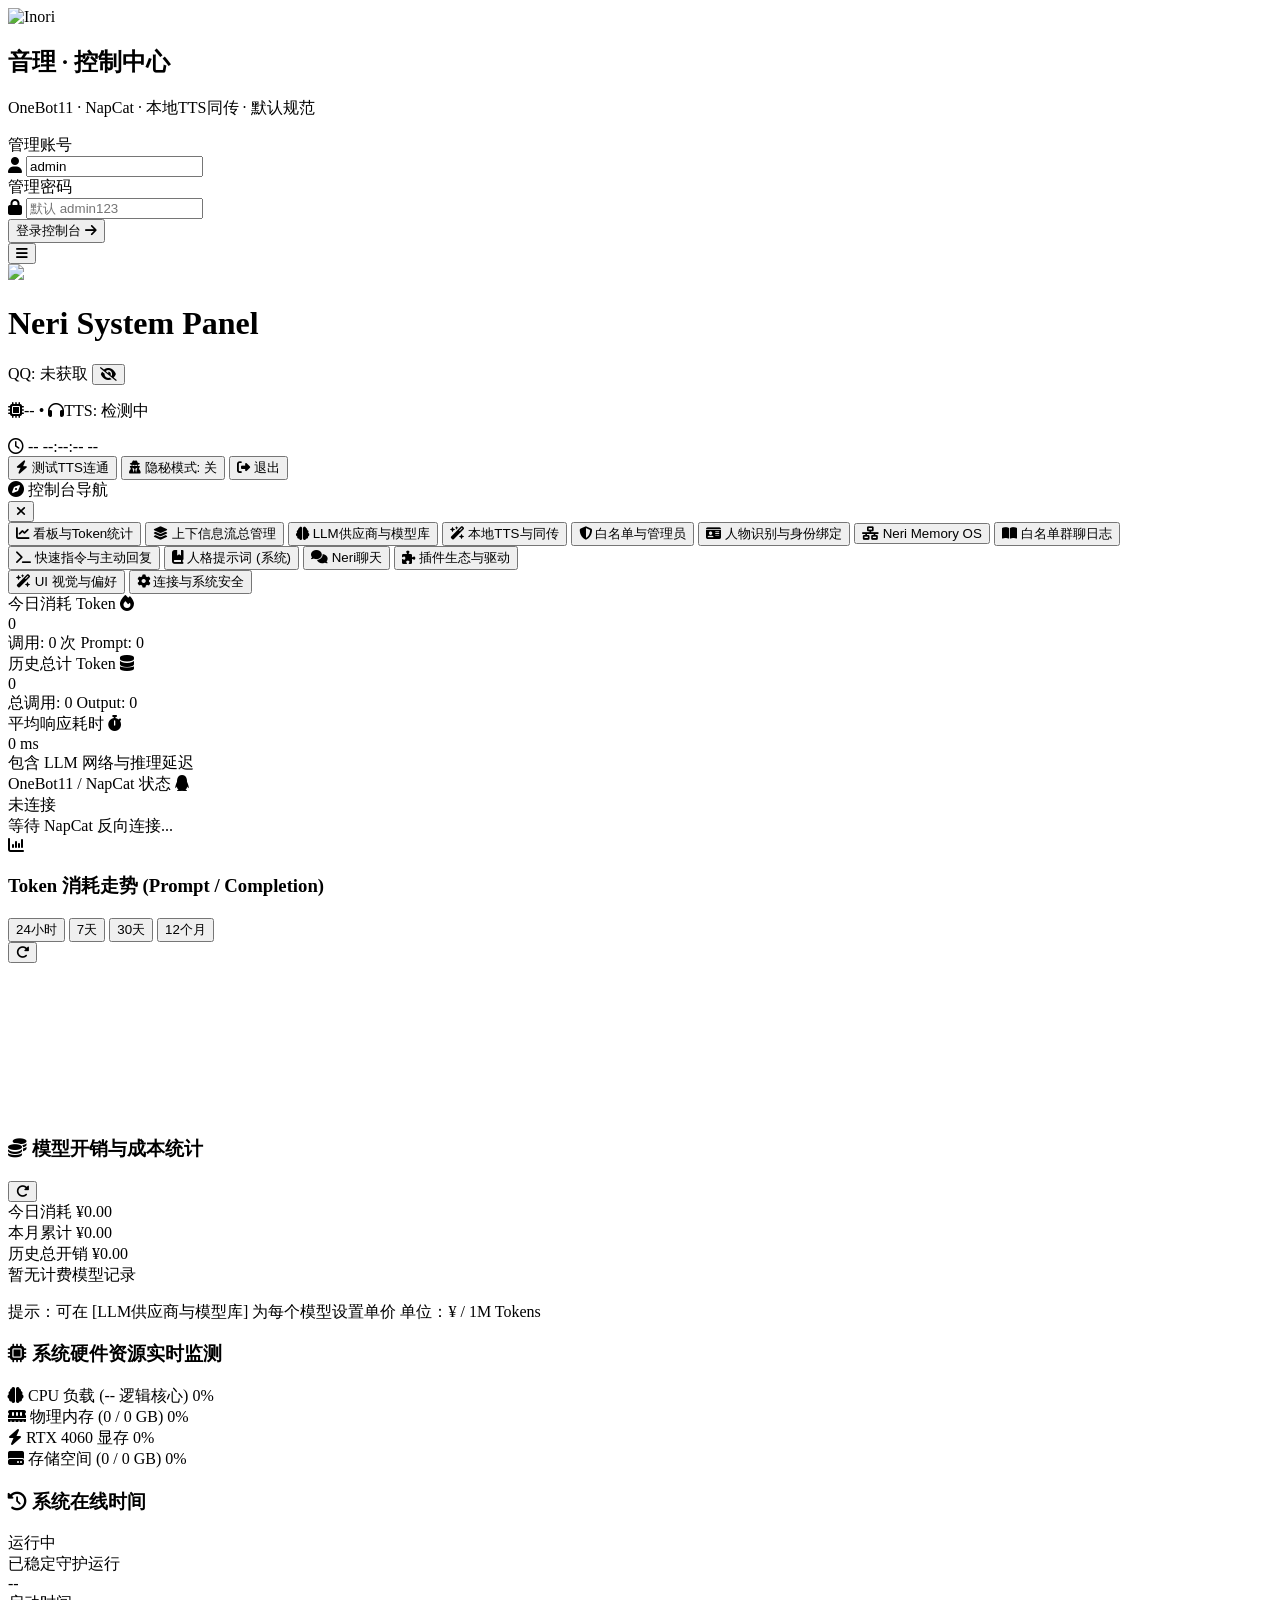
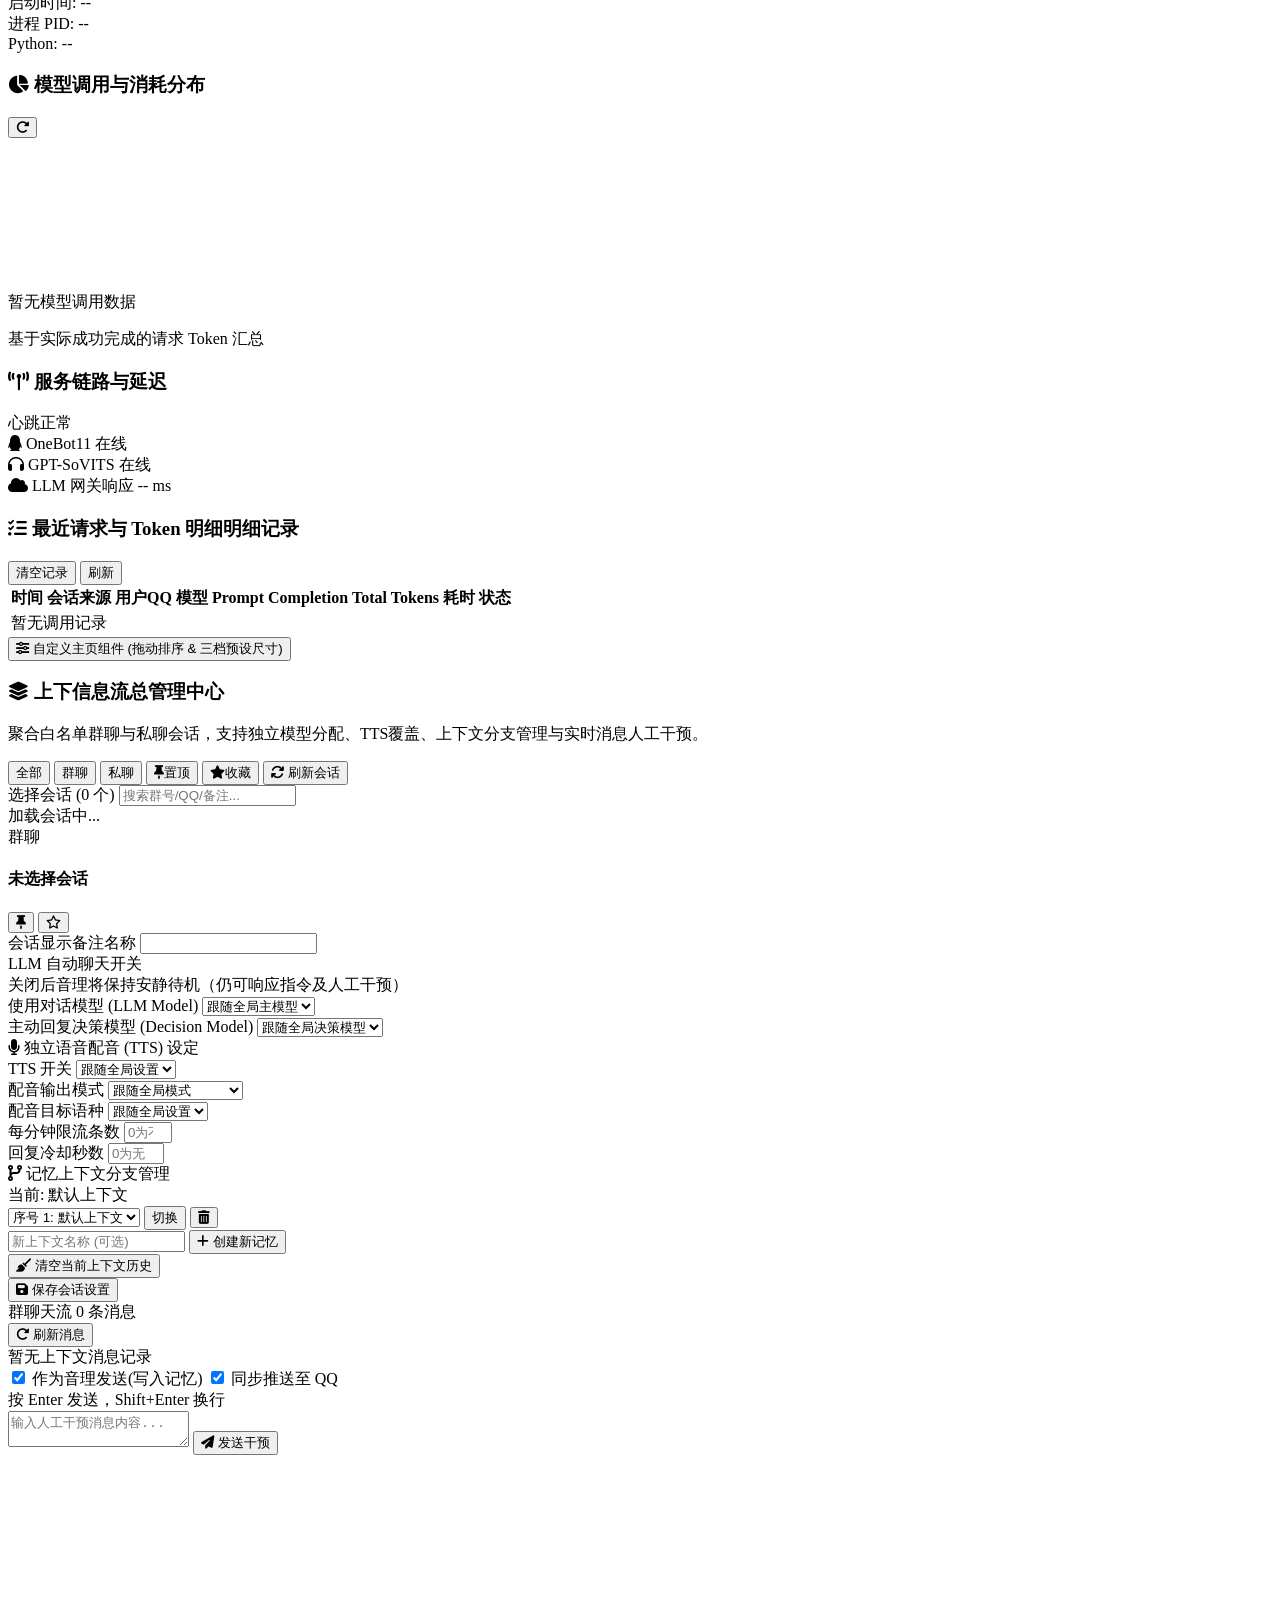
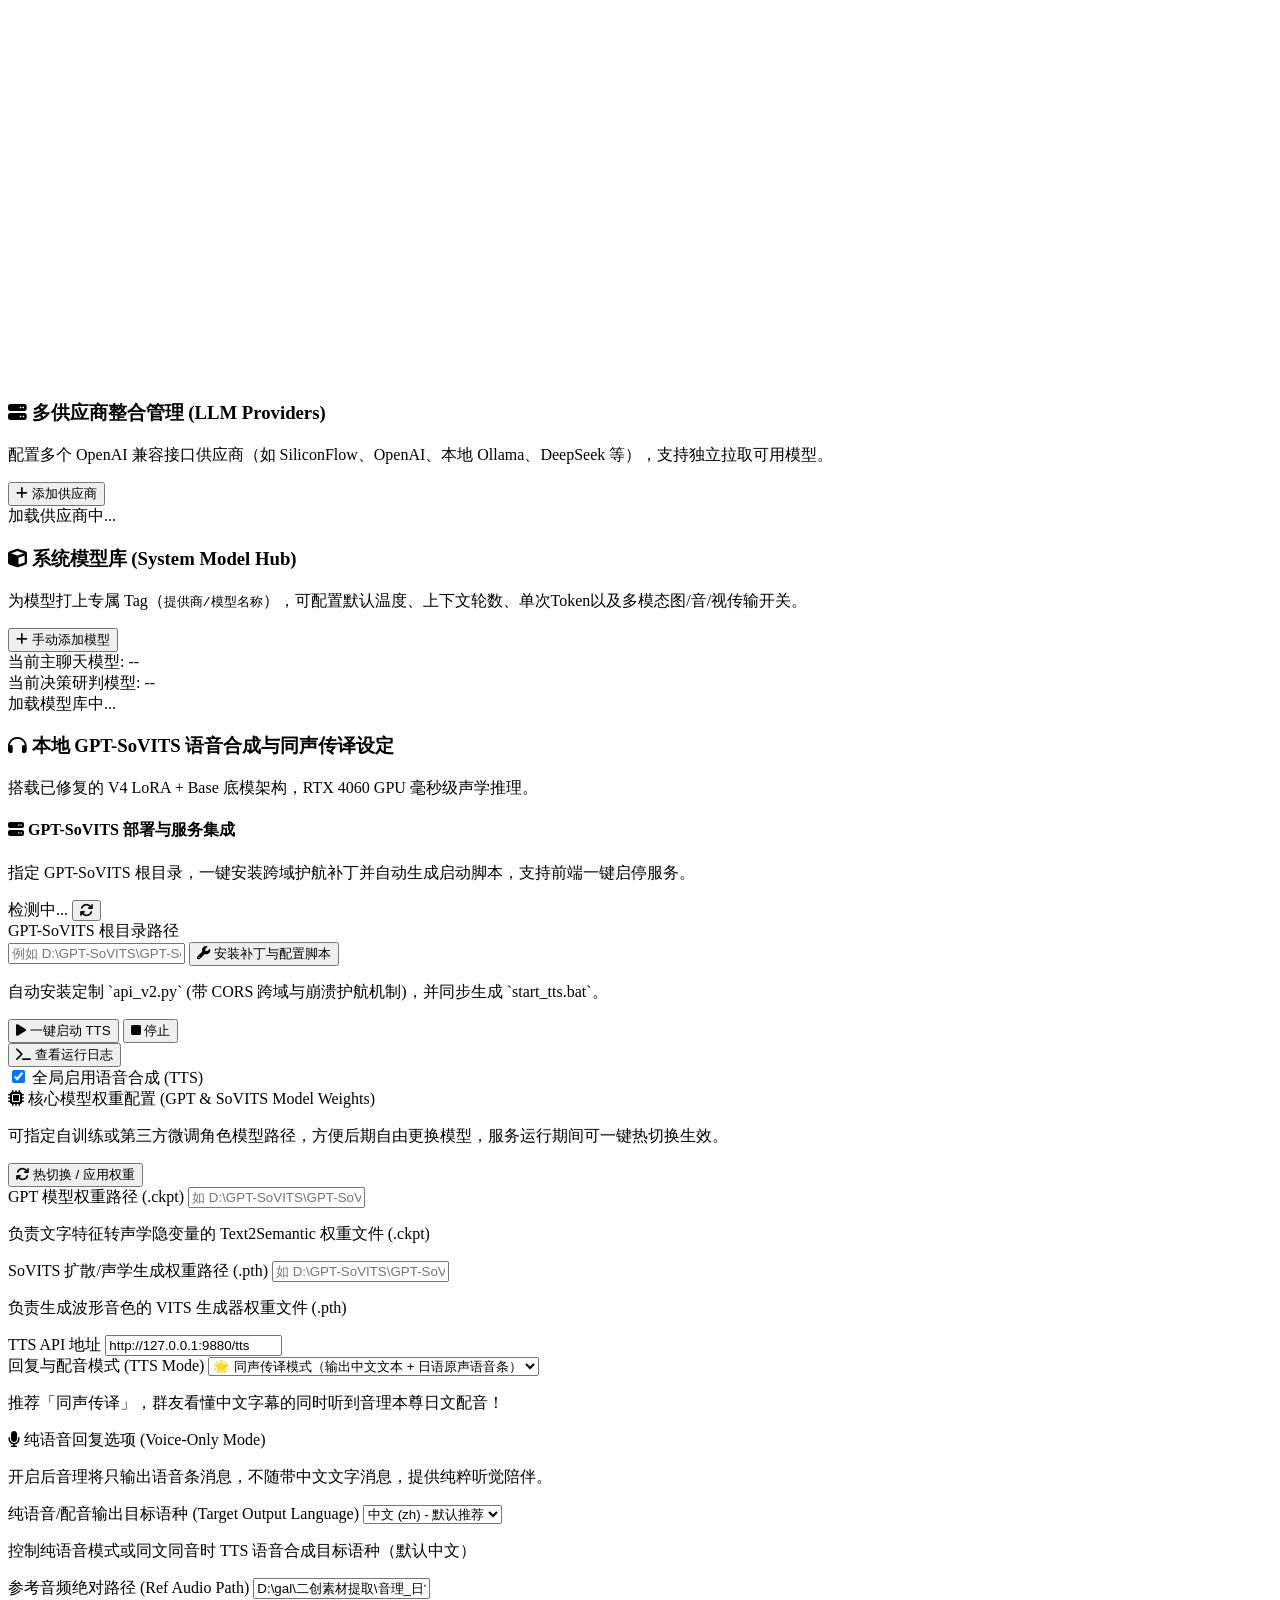
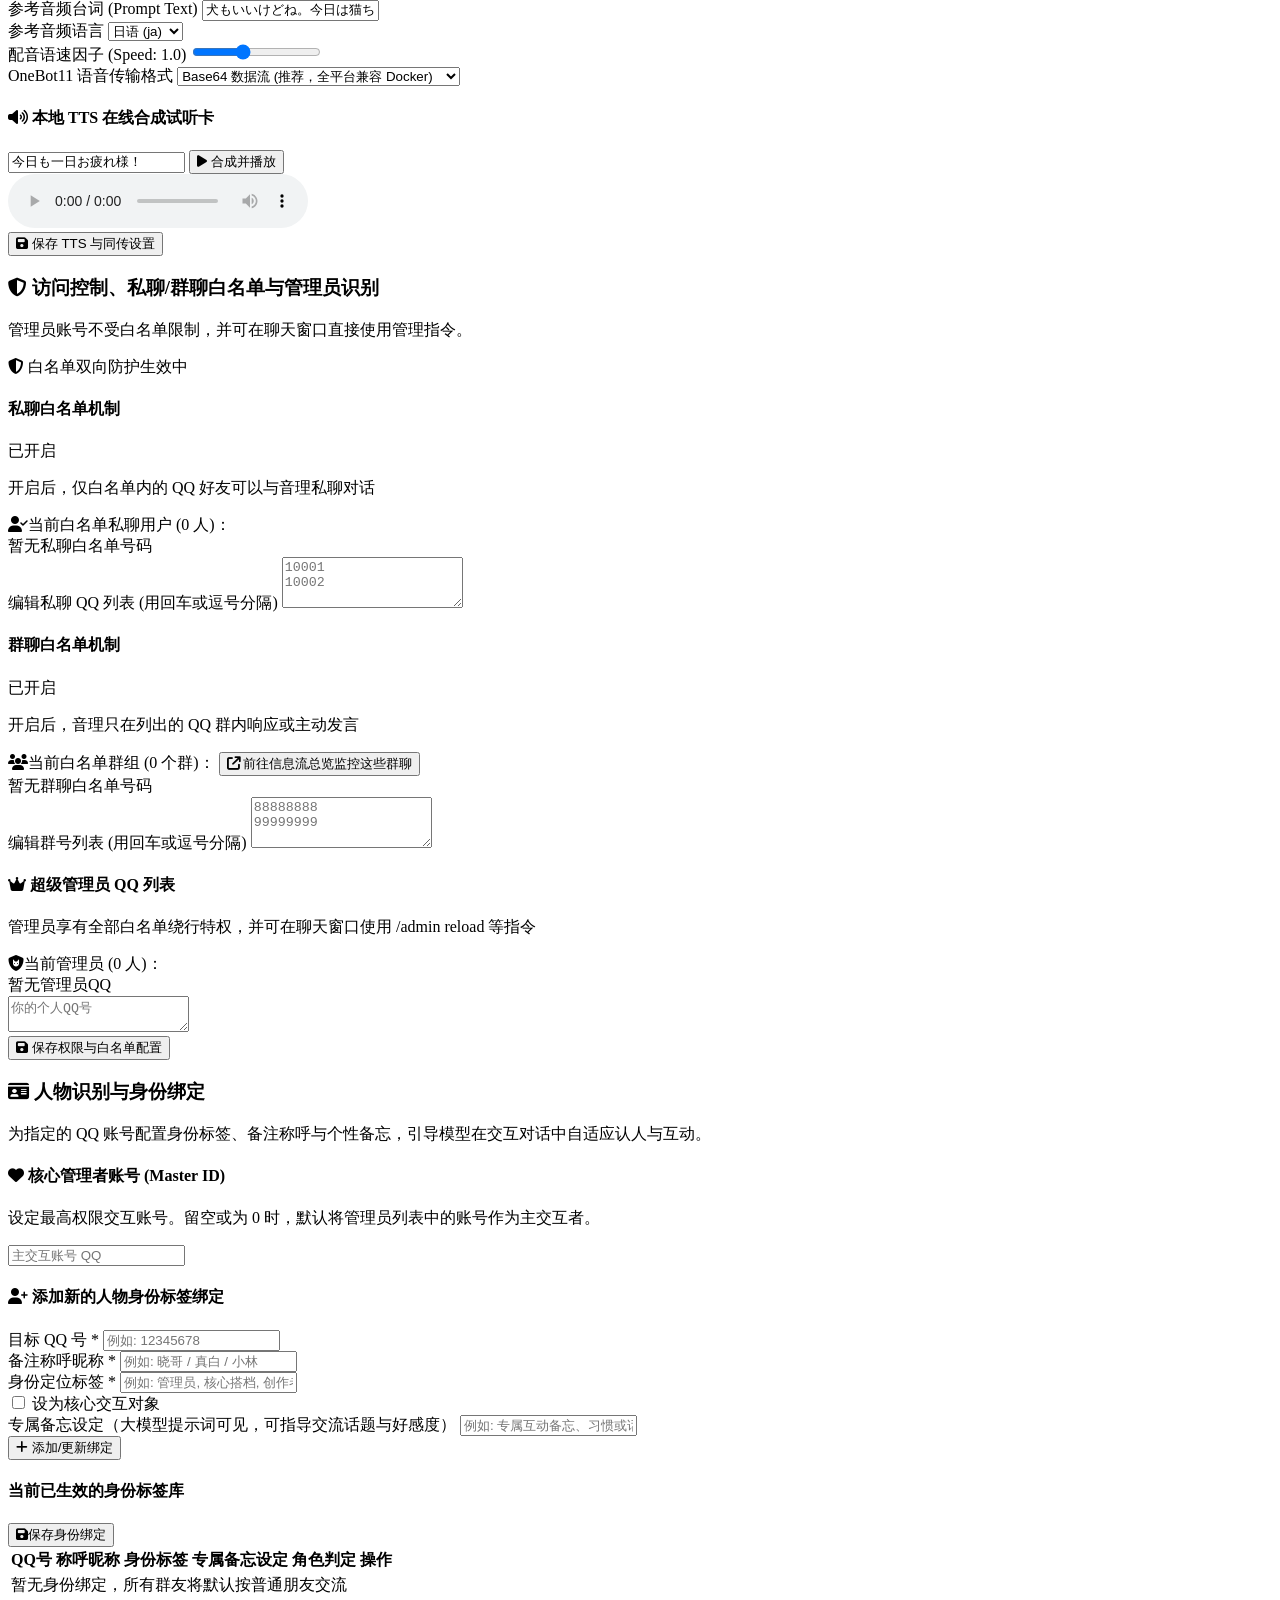
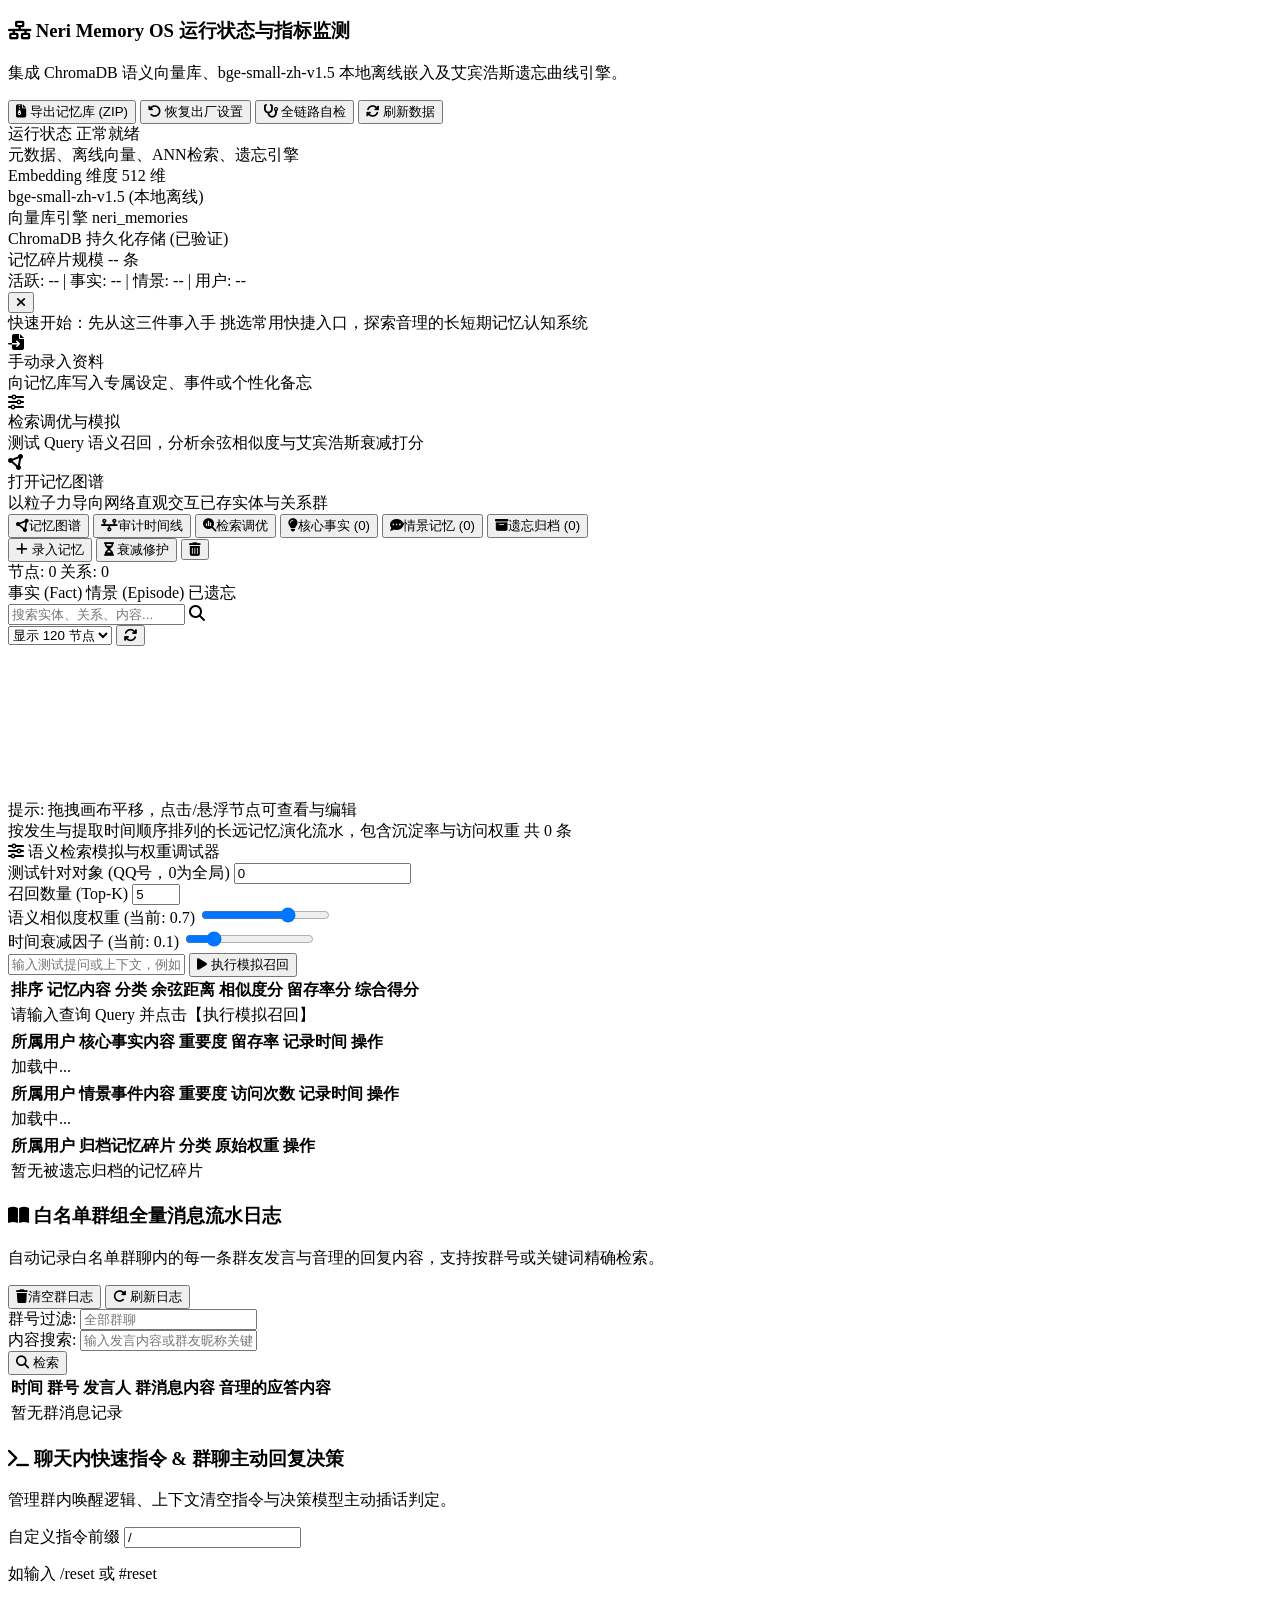
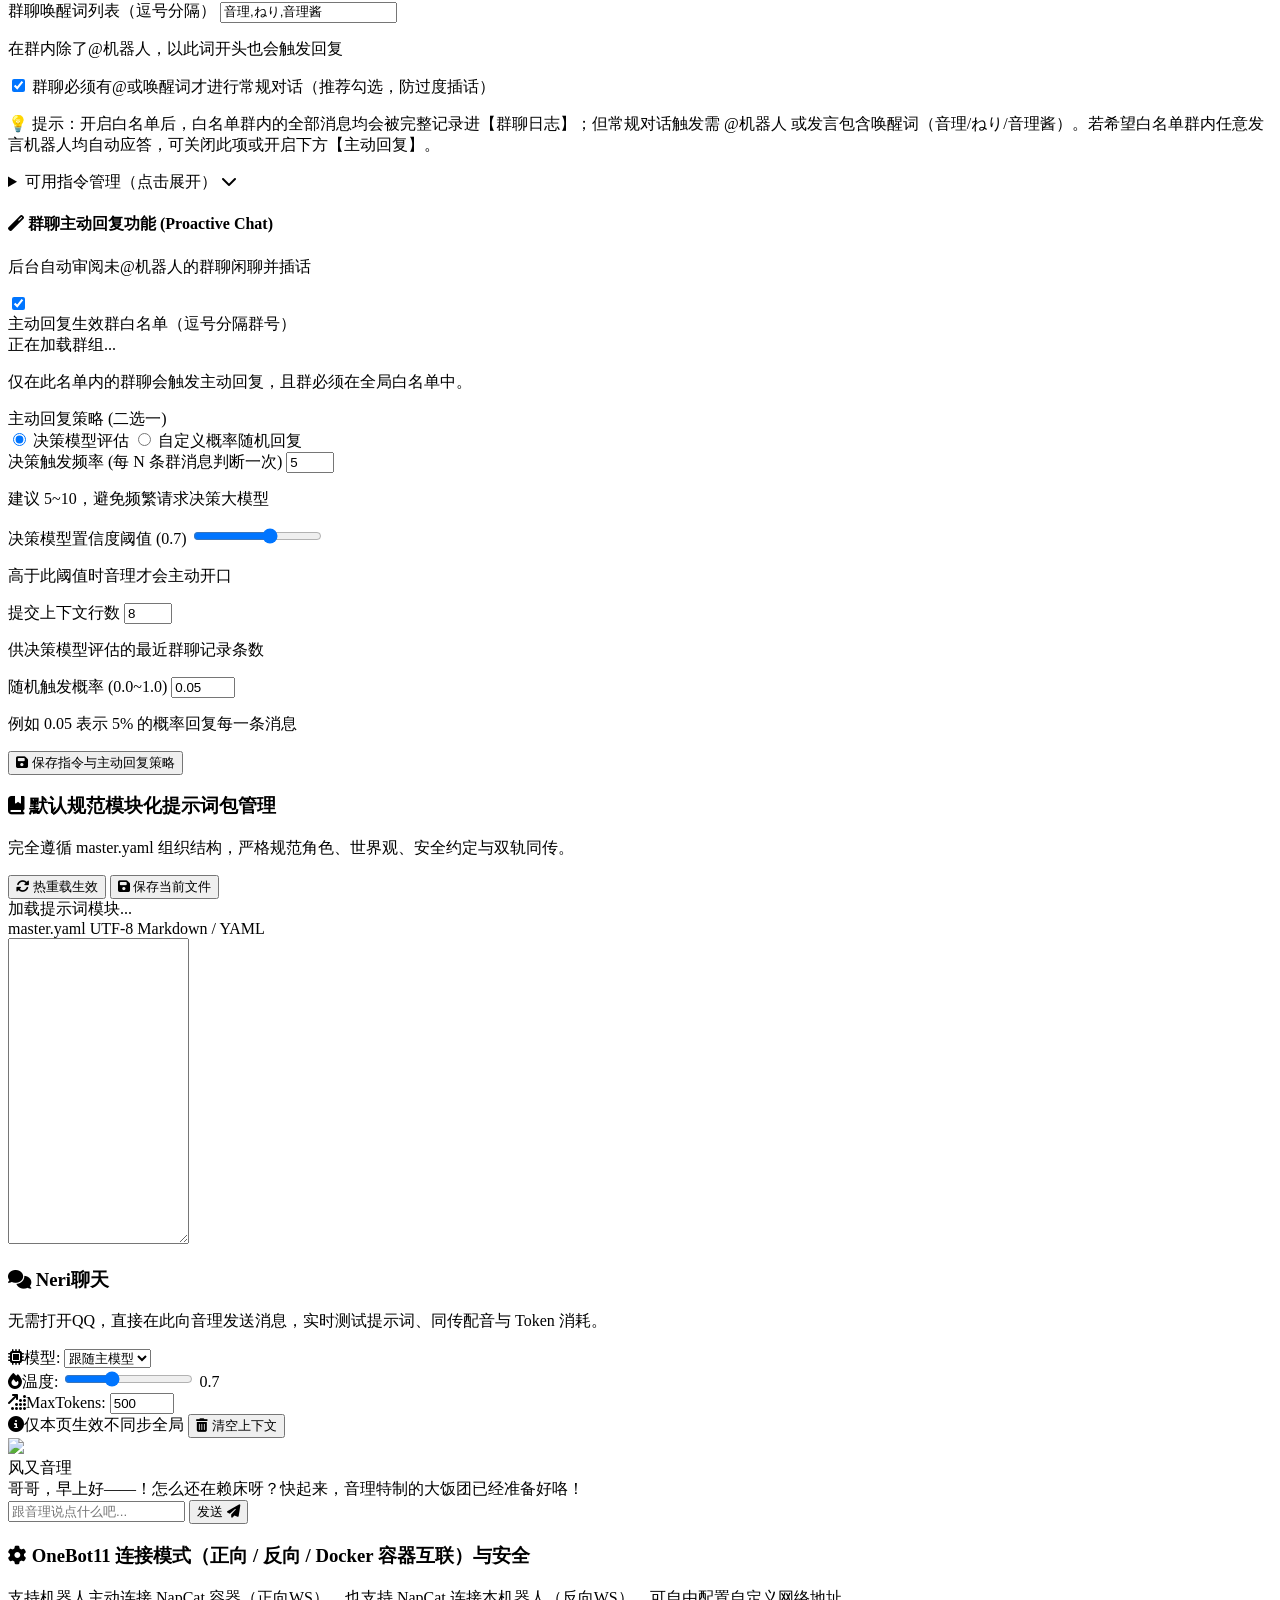
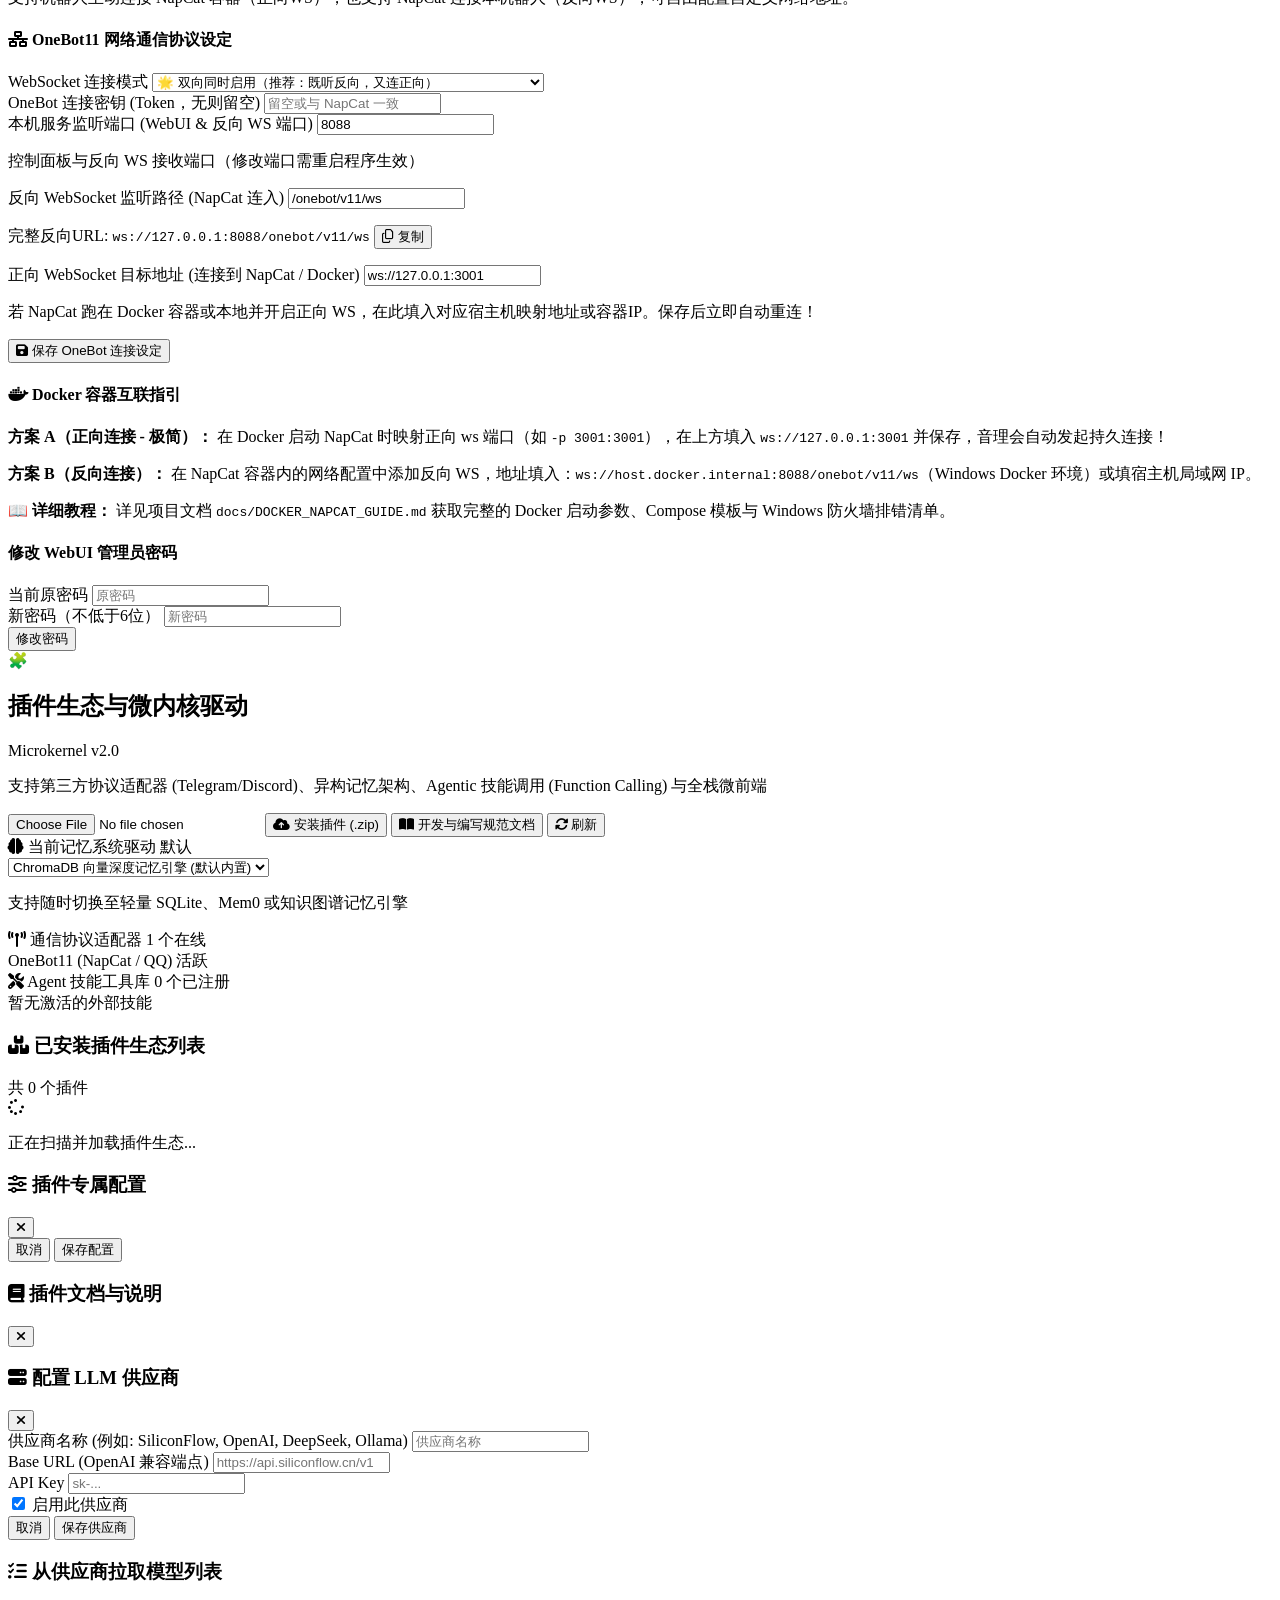
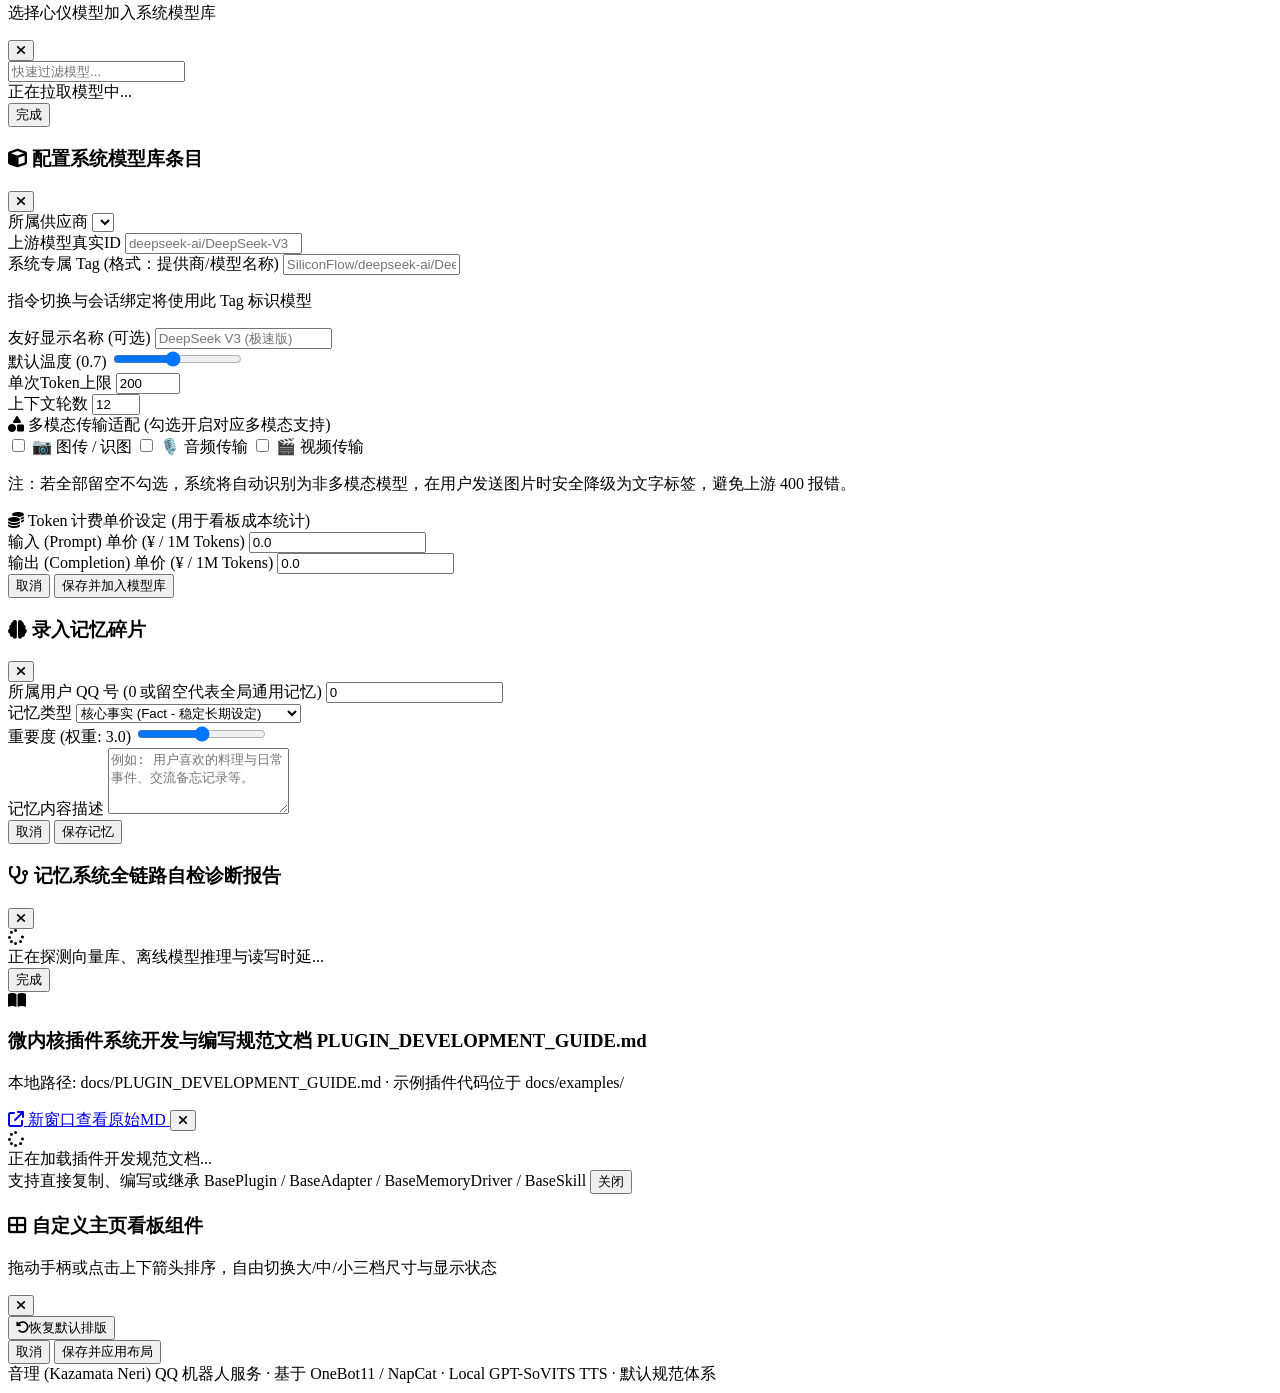
==== commit fb4e3ca1: "feat(onebot): 修复配置保存回显、支持自定义WS路径与Token鉴权并新增Windows Docker NapCat对接指南" ====
--- a/web/index.html
+++ b/web/index.html
@@ -1907,21 +1907,27 @@
                 </div>
 
                 <div>
-                  <label class="block text-xs font-semibold text-slate-300 mb-1">正向 WebSocket 目标地址 (连接到 NapCat / Docker)</label>
-                  <input type="text" id="cfg-onebot-forward-url" class="input-field font-mono" value="ws://127.0.0.1:3001" placeholder="ws://127.0.0.1:3001 或 ws://172.17.0.2:3001">
-                  <p class="text-[11px] text-slate-400 mt-1">若 NapCat 跑在 Docker 容器并映射了端口，在此填入对应宿主机映射地址或容器IP</p>
+                  <label class="block text-xs font-semibold text-slate-300 mb-1">本机服务监听端口 (WebUI & 反向 WS 端口)</label>
+                  <input type="number" id="cfg-web-port" class="input-field font-mono" value="8088" placeholder="8088">
+                  <p class="text-[11px] text-slate-400 mt-1">控制面板与反向 WS 接收端口（修改端口需重启程序生效）</p>
                 </div>
 
                 <div>
                   <label class="block text-xs font-semibold text-slate-300 mb-1">反向 WebSocket 监听路径 (NapCat 连入)</label>
                   <input type="text" id="cfg-onebot-reverse-path" class="input-field font-mono" value="/onebot/v11/ws">
                   <p class="text-[11px] text-slate-400 mt-1 flex items-center justify-between">
-                    <span>默认监听: <code id="ws-uri-copy" class="text-cyan-400 font-mono">ws://127.0.0.1:8088/onebot/v11/ws</code></span>
+                    <span>完整反向URL: <code id="ws-uri-copy" class="text-cyan-400 font-mono">ws://127.0.0.1:8088/onebot/v11/ws</code></span>
                     <button type="button" id="btn-copy-ws" class="text-xs text-indigo-400 hover:text-indigo-300 underline inline-flex items-center gap-1">
                       <i class="fa-regular fa-copy"></i>
                       <span>复制</span>
                     </button>
                   </p>
+                </div>
+
+                <div class="md:col-span-2">
+                  <label class="block text-xs font-semibold text-slate-300 mb-1">正向 WebSocket 目标地址 (连接到 NapCat / Docker)</label>
+                  <input type="text" id="cfg-onebot-forward-url" class="input-field font-mono" value="ws://127.0.0.1:3001" placeholder="ws://127.0.0.1:3001 或 ws://172.17.0.2:3001">
+                  <p class="text-[11px] text-slate-400 mt-1">若 NapCat 跑在 Docker 容器或本地并开启正向 WS，在此填入对应宿主机映射地址或容器IP。保存后立即自动重连！</p>
                 </div>
               </div>
 
@@ -1942,6 +1948,7 @@
               <div class="space-y-1.5 text-slate-300">
                 <p><b>方案 A（正向连接 - 极简）：</b> 在 Docker 启动 NapCat 时映射正向 ws 端口（如 <code>-p 3001:3001</code>），在上方填入 <code>ws://127.0.0.1:3001</code> 并保存，音理会自动发起持久连接！</p>
                 <p><b>方案 B（反向连接）：</b> 在 NapCat 容器内的网络配置中添加反向 WS，地址填入：<code class="bg-slate-900 px-2 py-0.5 rounded text-cyan-300 font-mono">ws://host.docker.internal:8088/onebot/v11/ws</code>（Windows Docker 环境）或填宿主机局域网 IP。</p>
+                <p class="text-indigo-300/90 pt-1">📖 <b>详细教程：</b> 详见项目文档 <code>docs/DOCKER_NAPCAT_GUIDE.md</code> 获取完整的 Docker 启动参数、Compose 模板与 Windows 防火墙排错清单。</p>
               </div>
             </div>
 
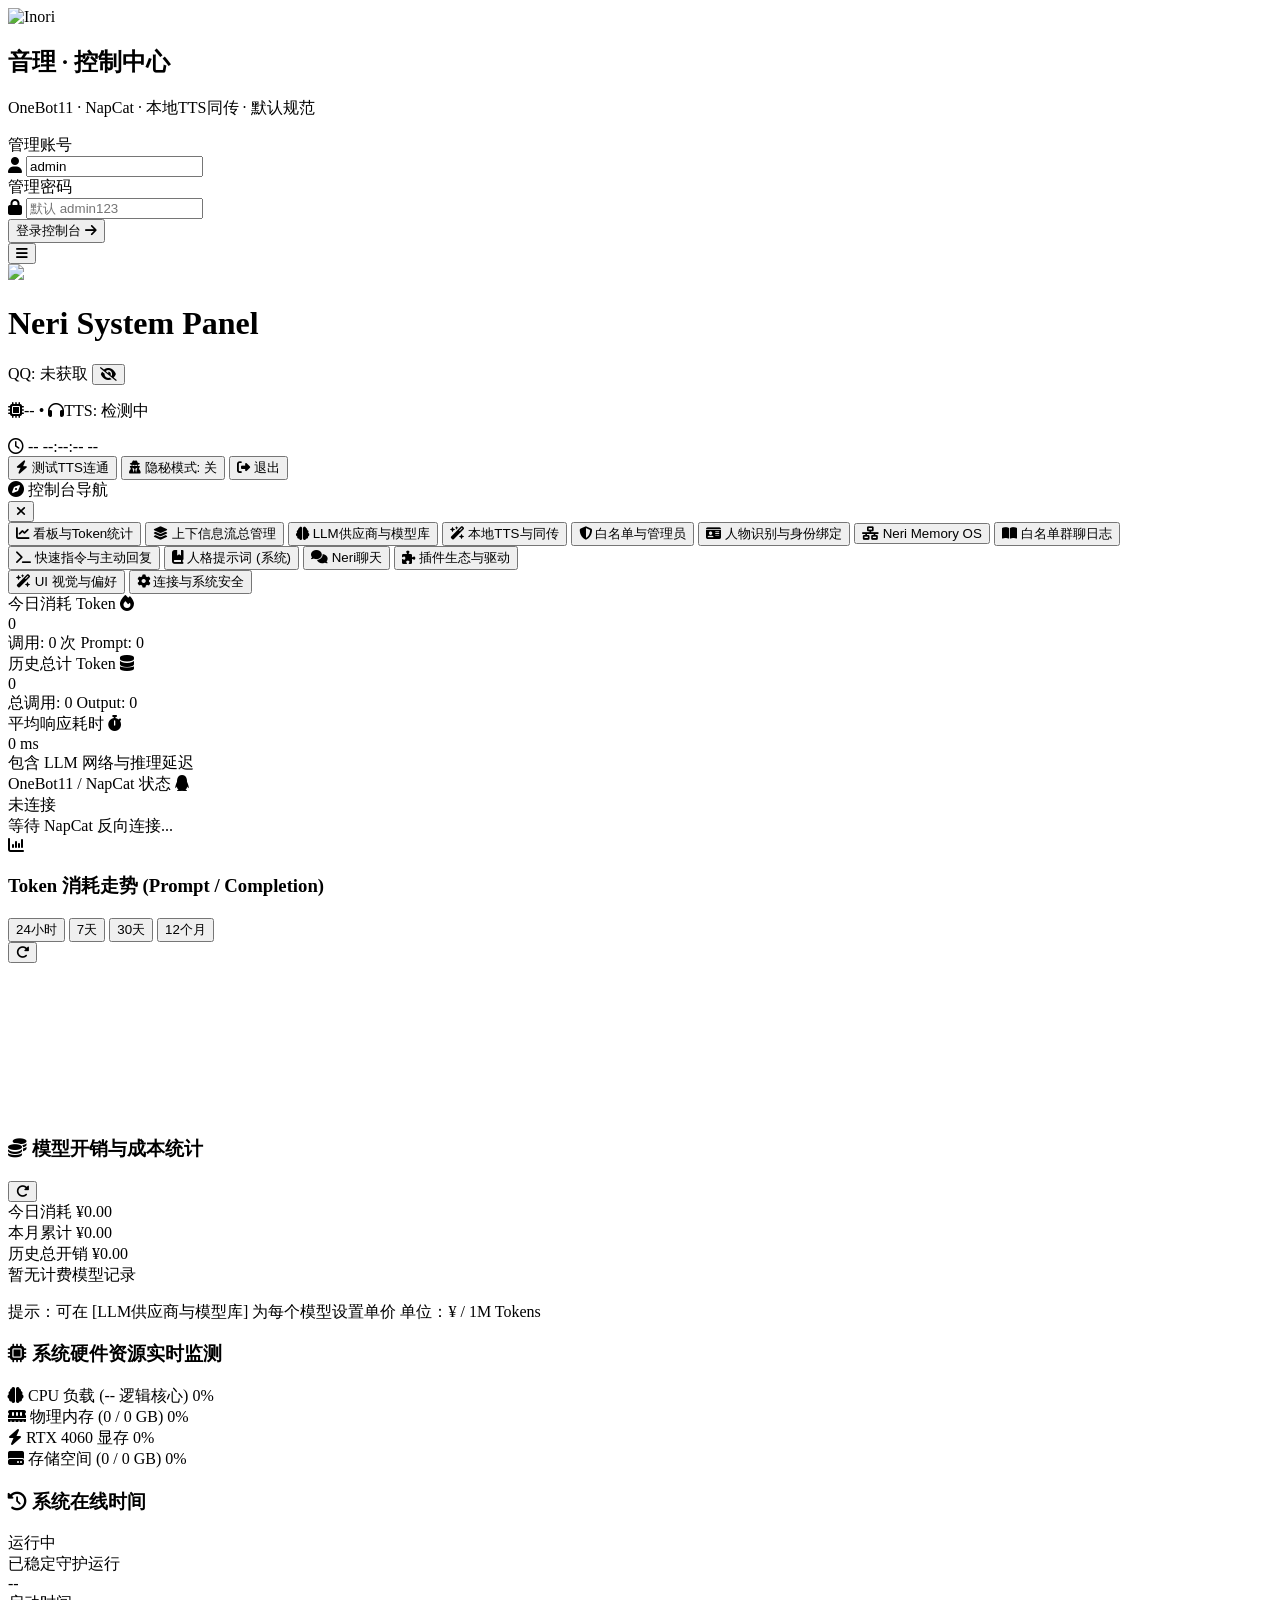
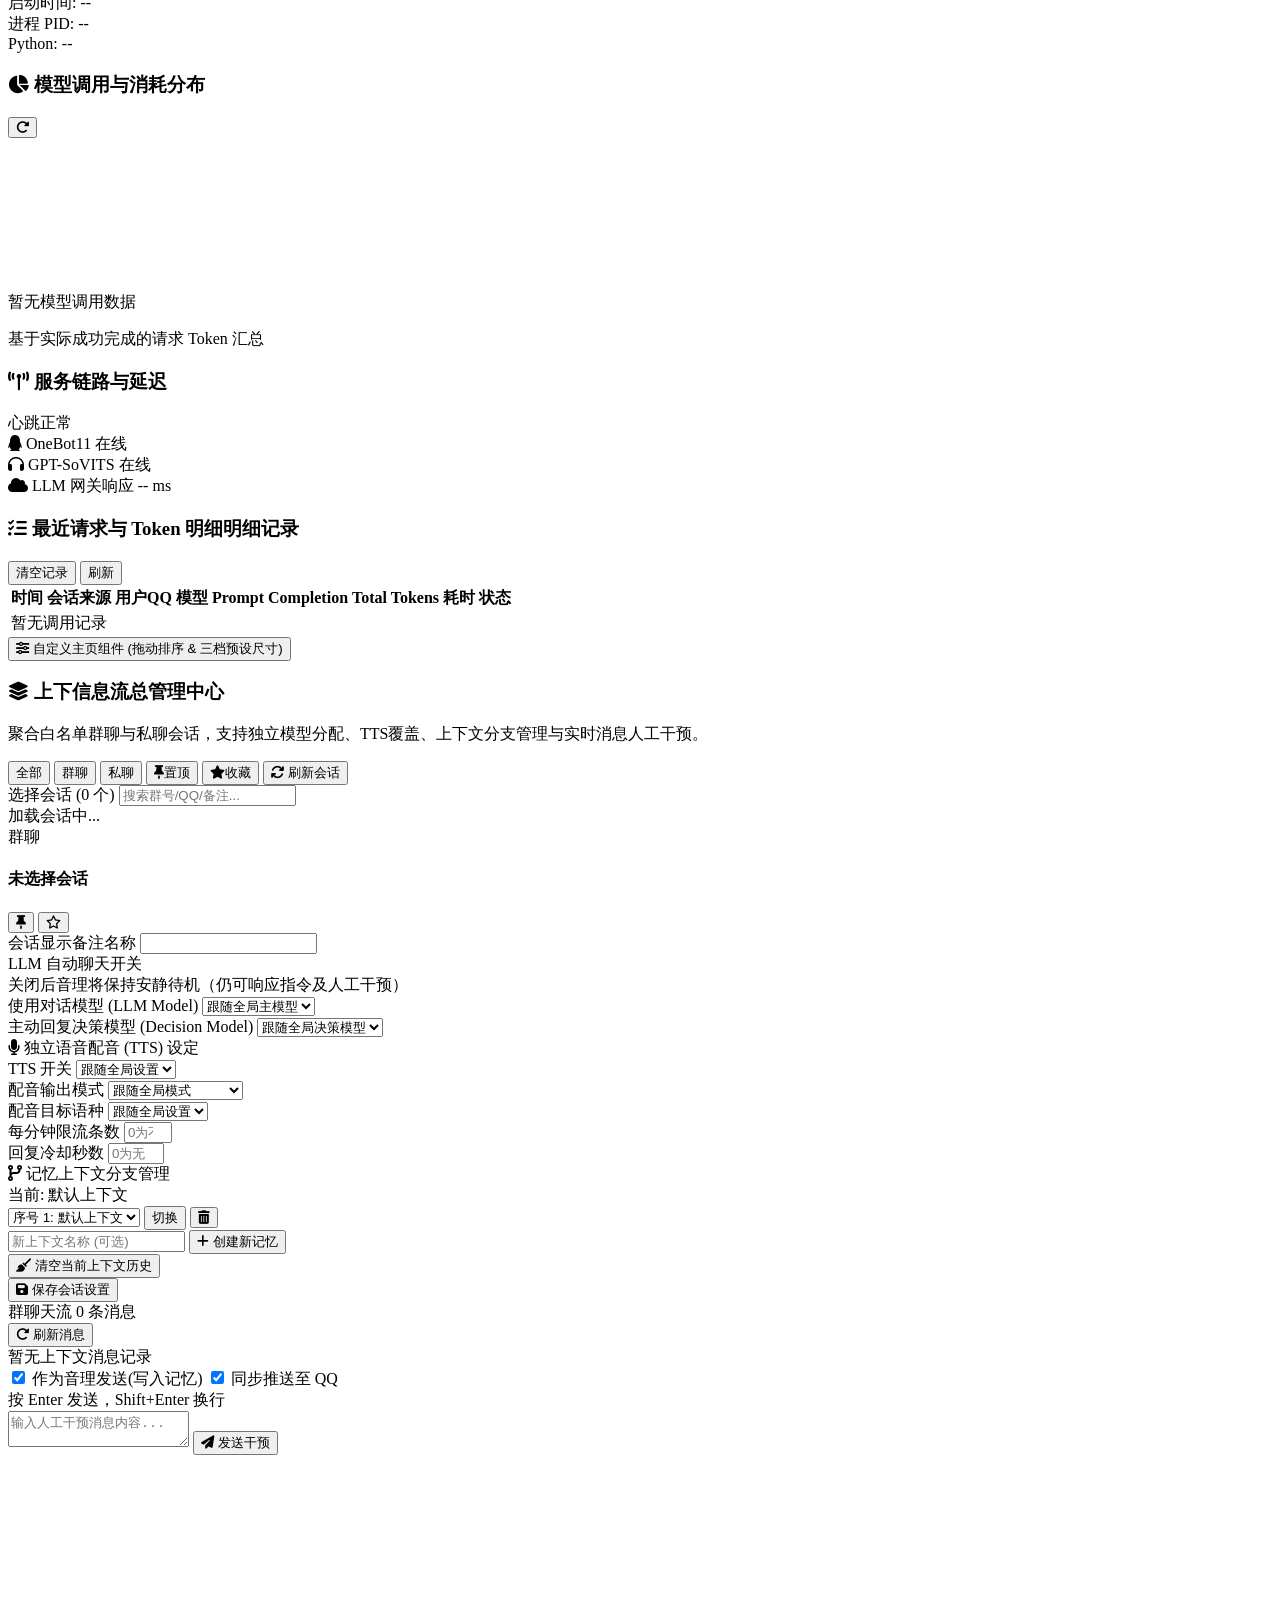
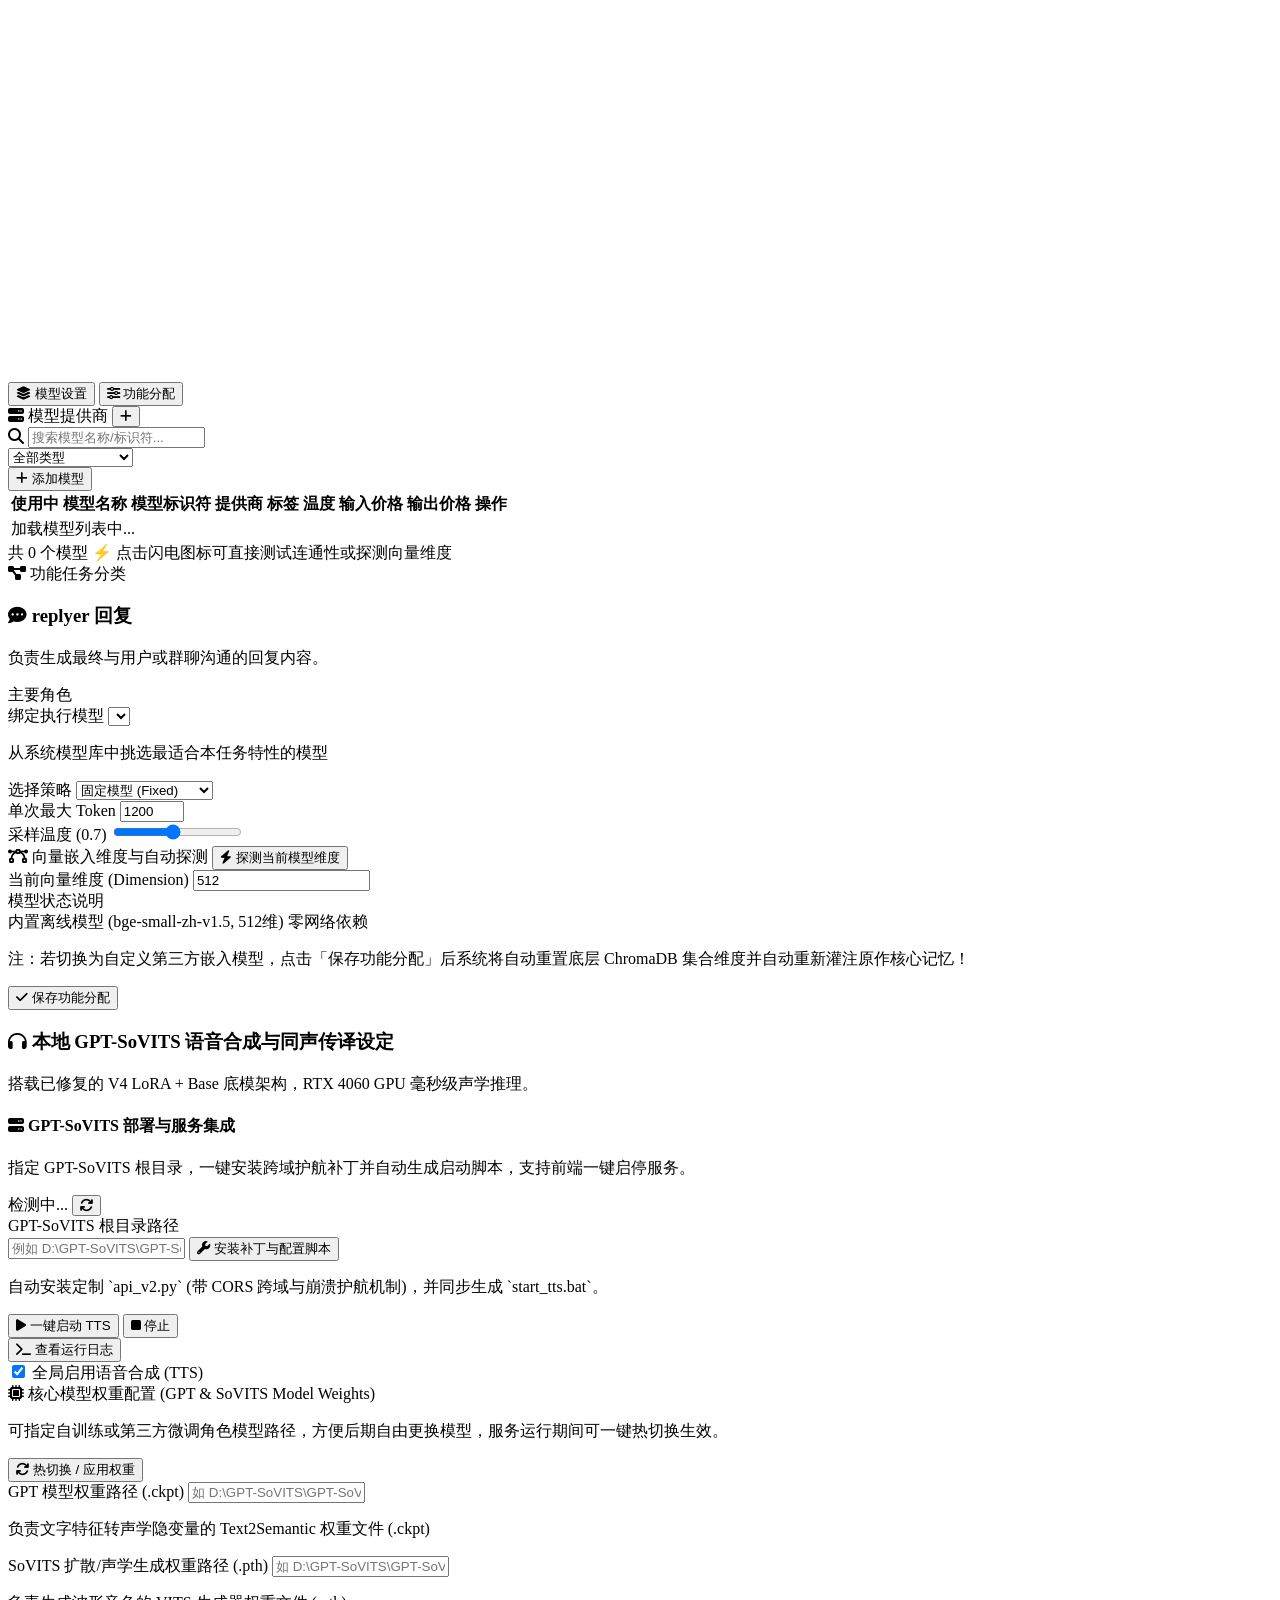
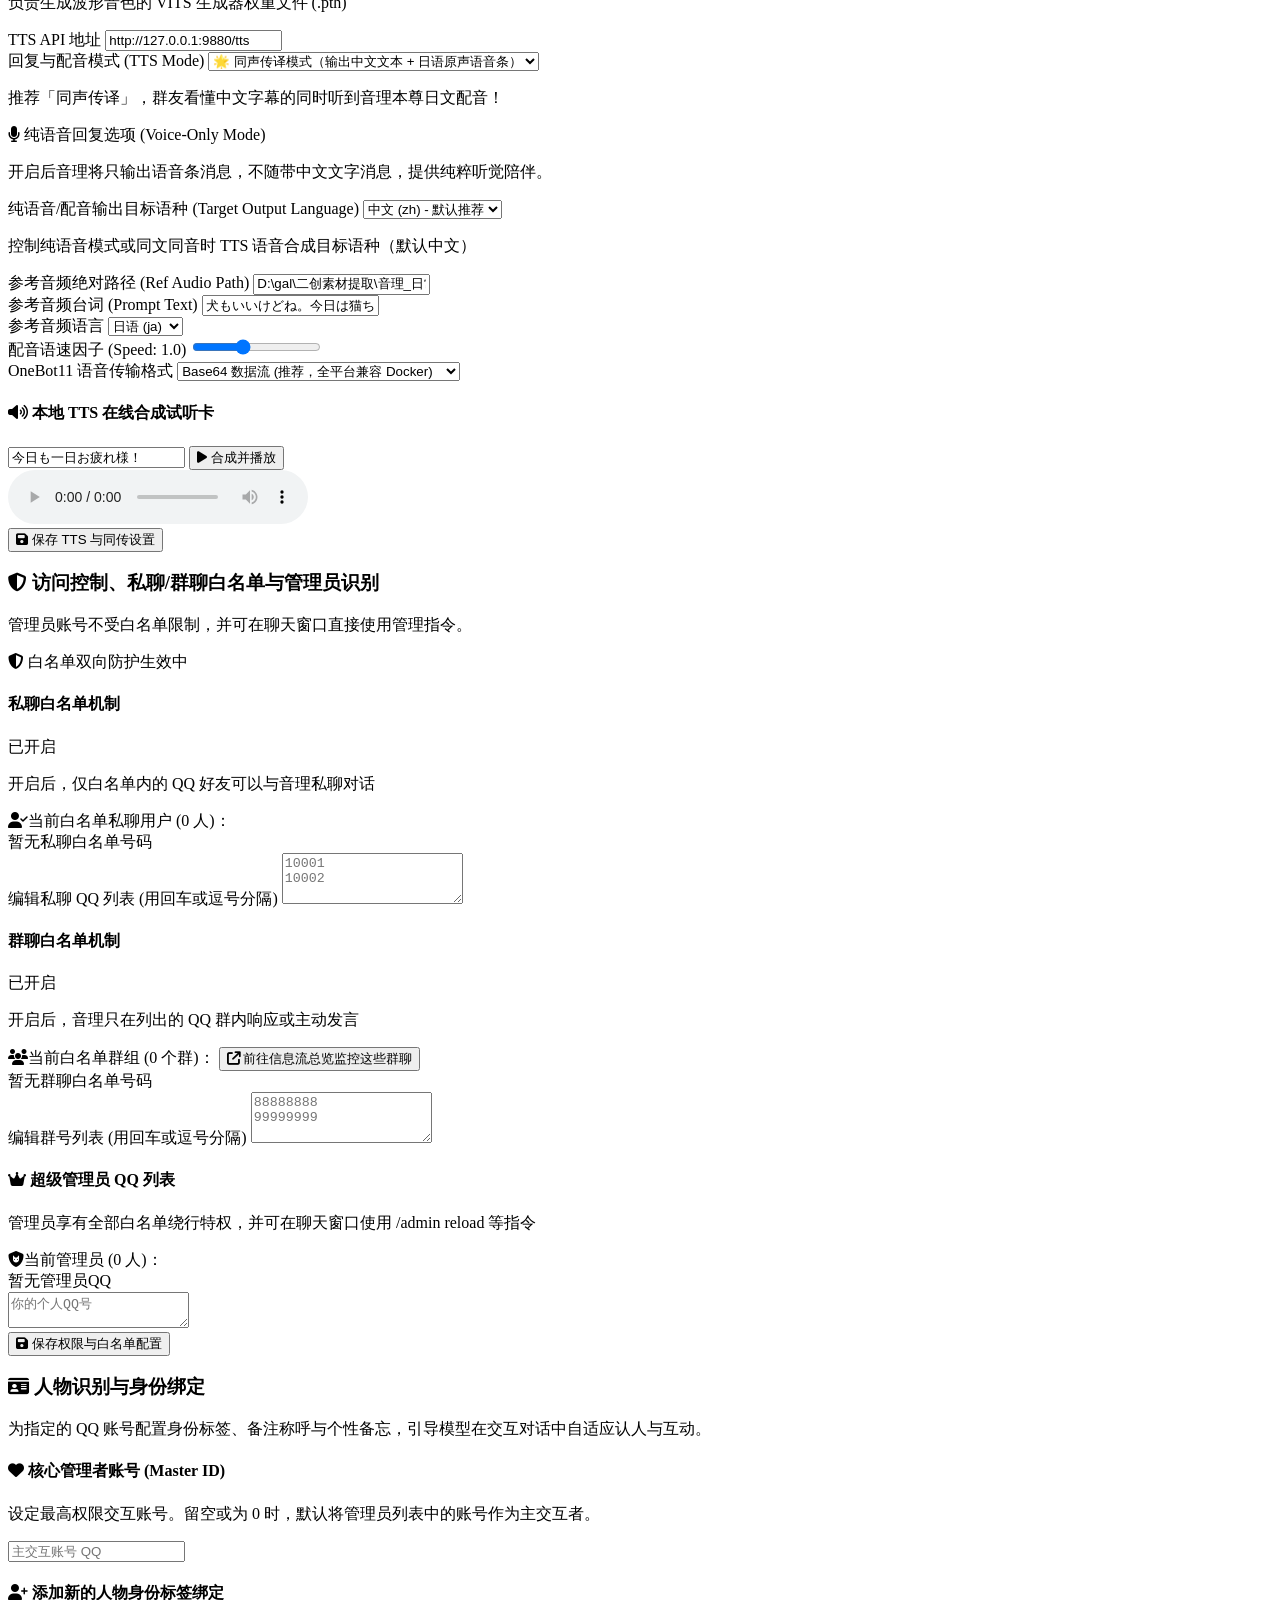
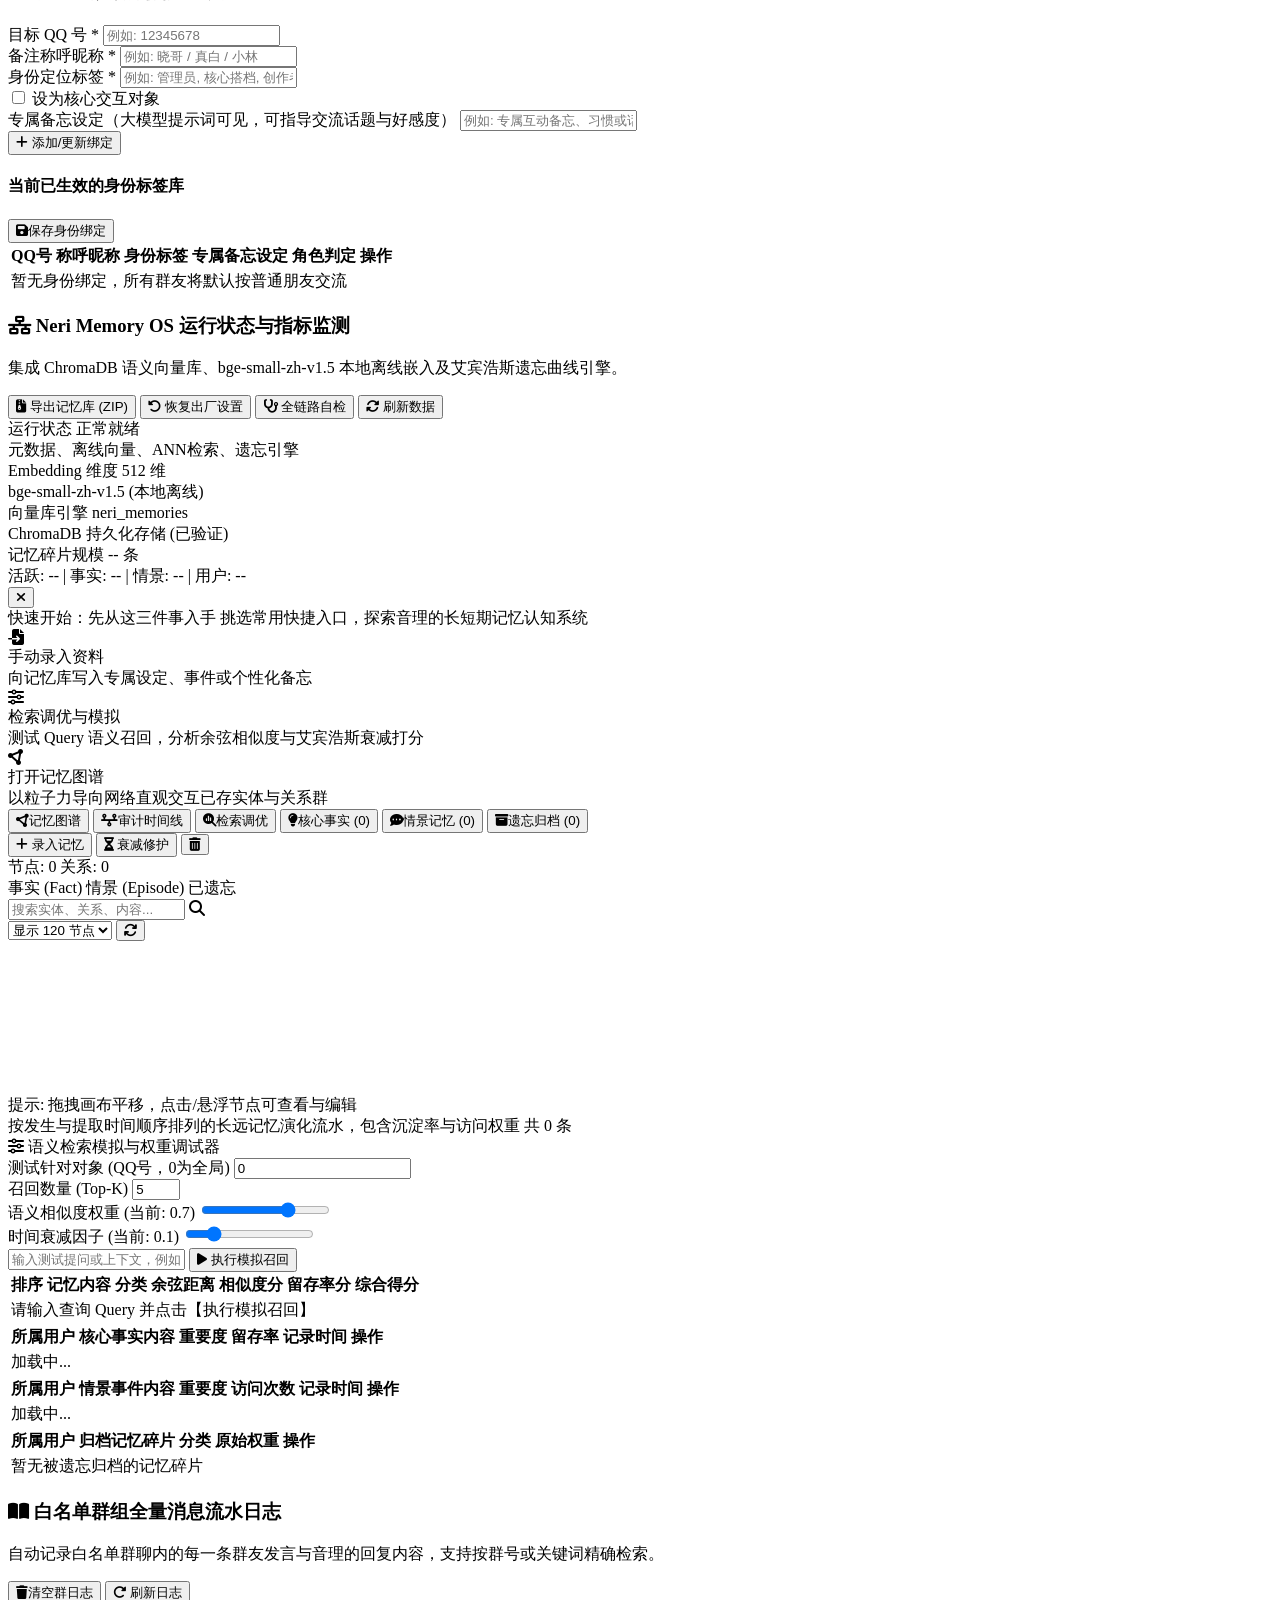
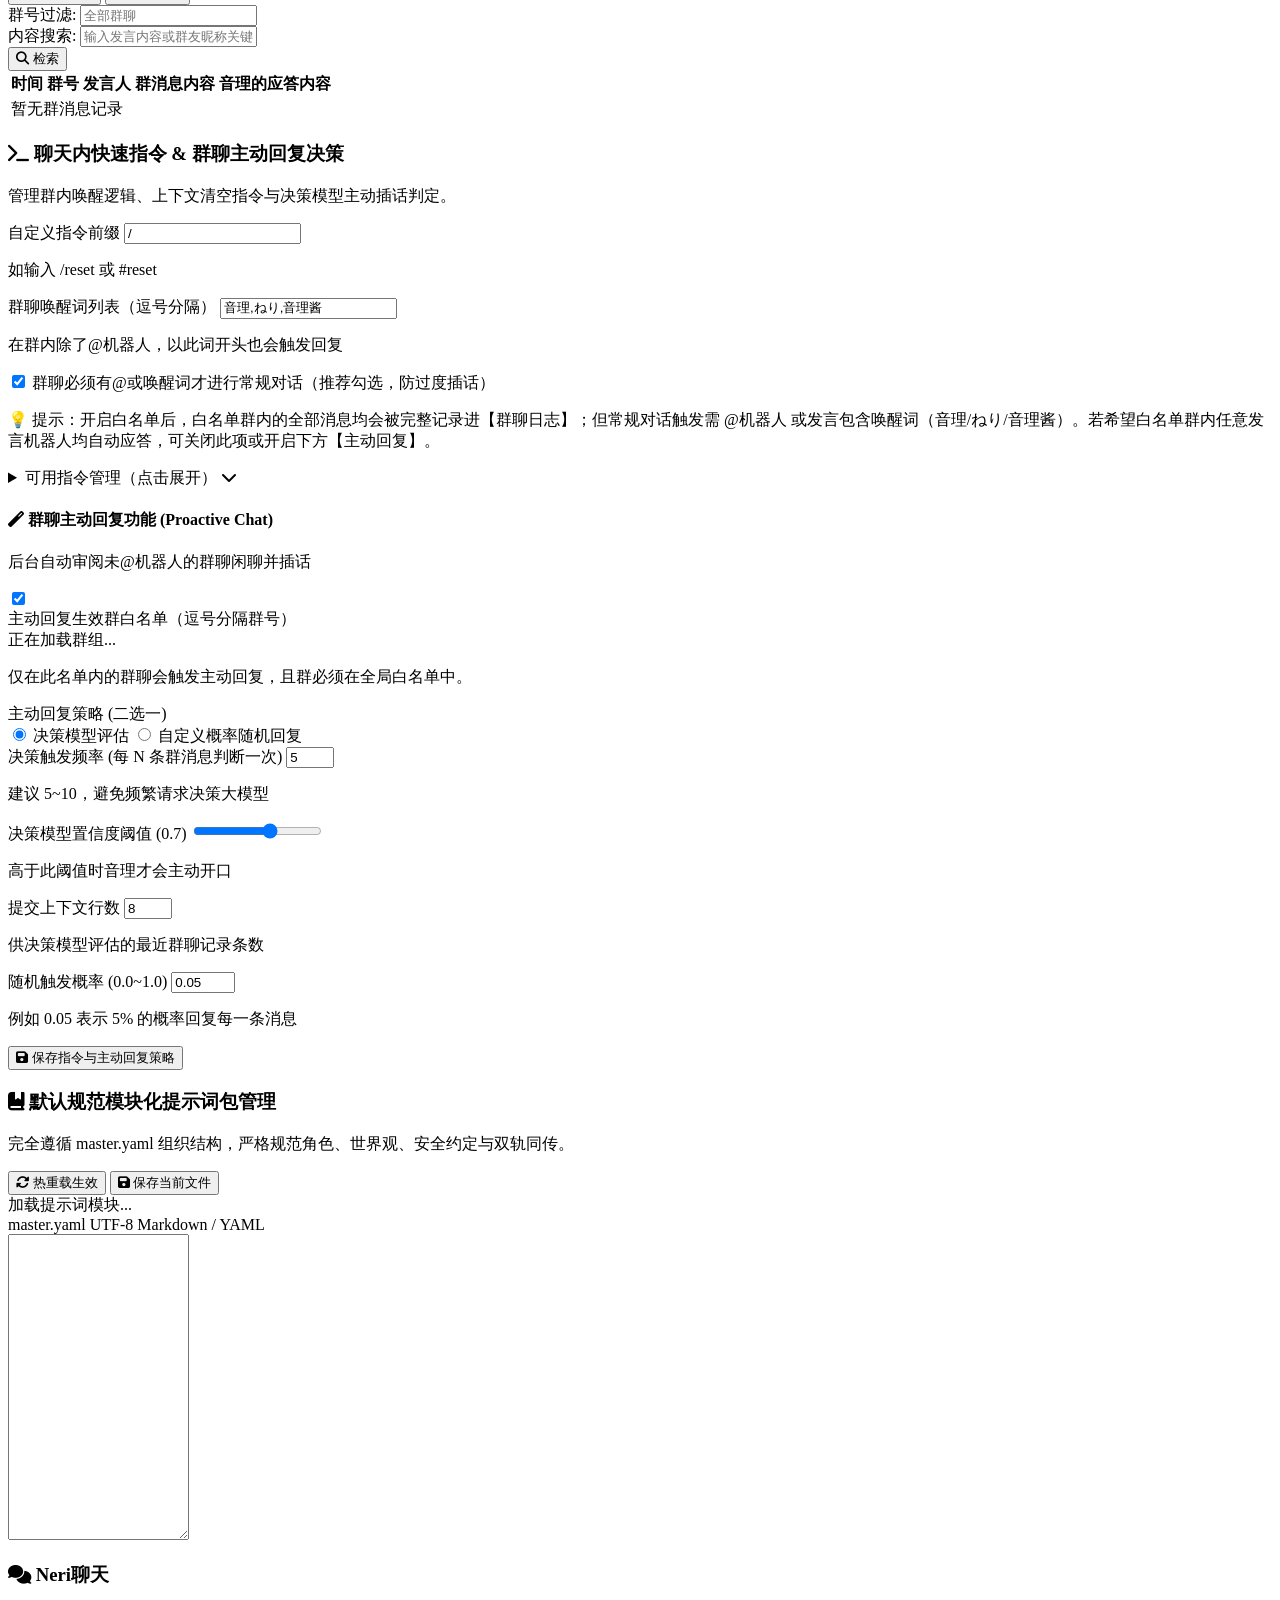
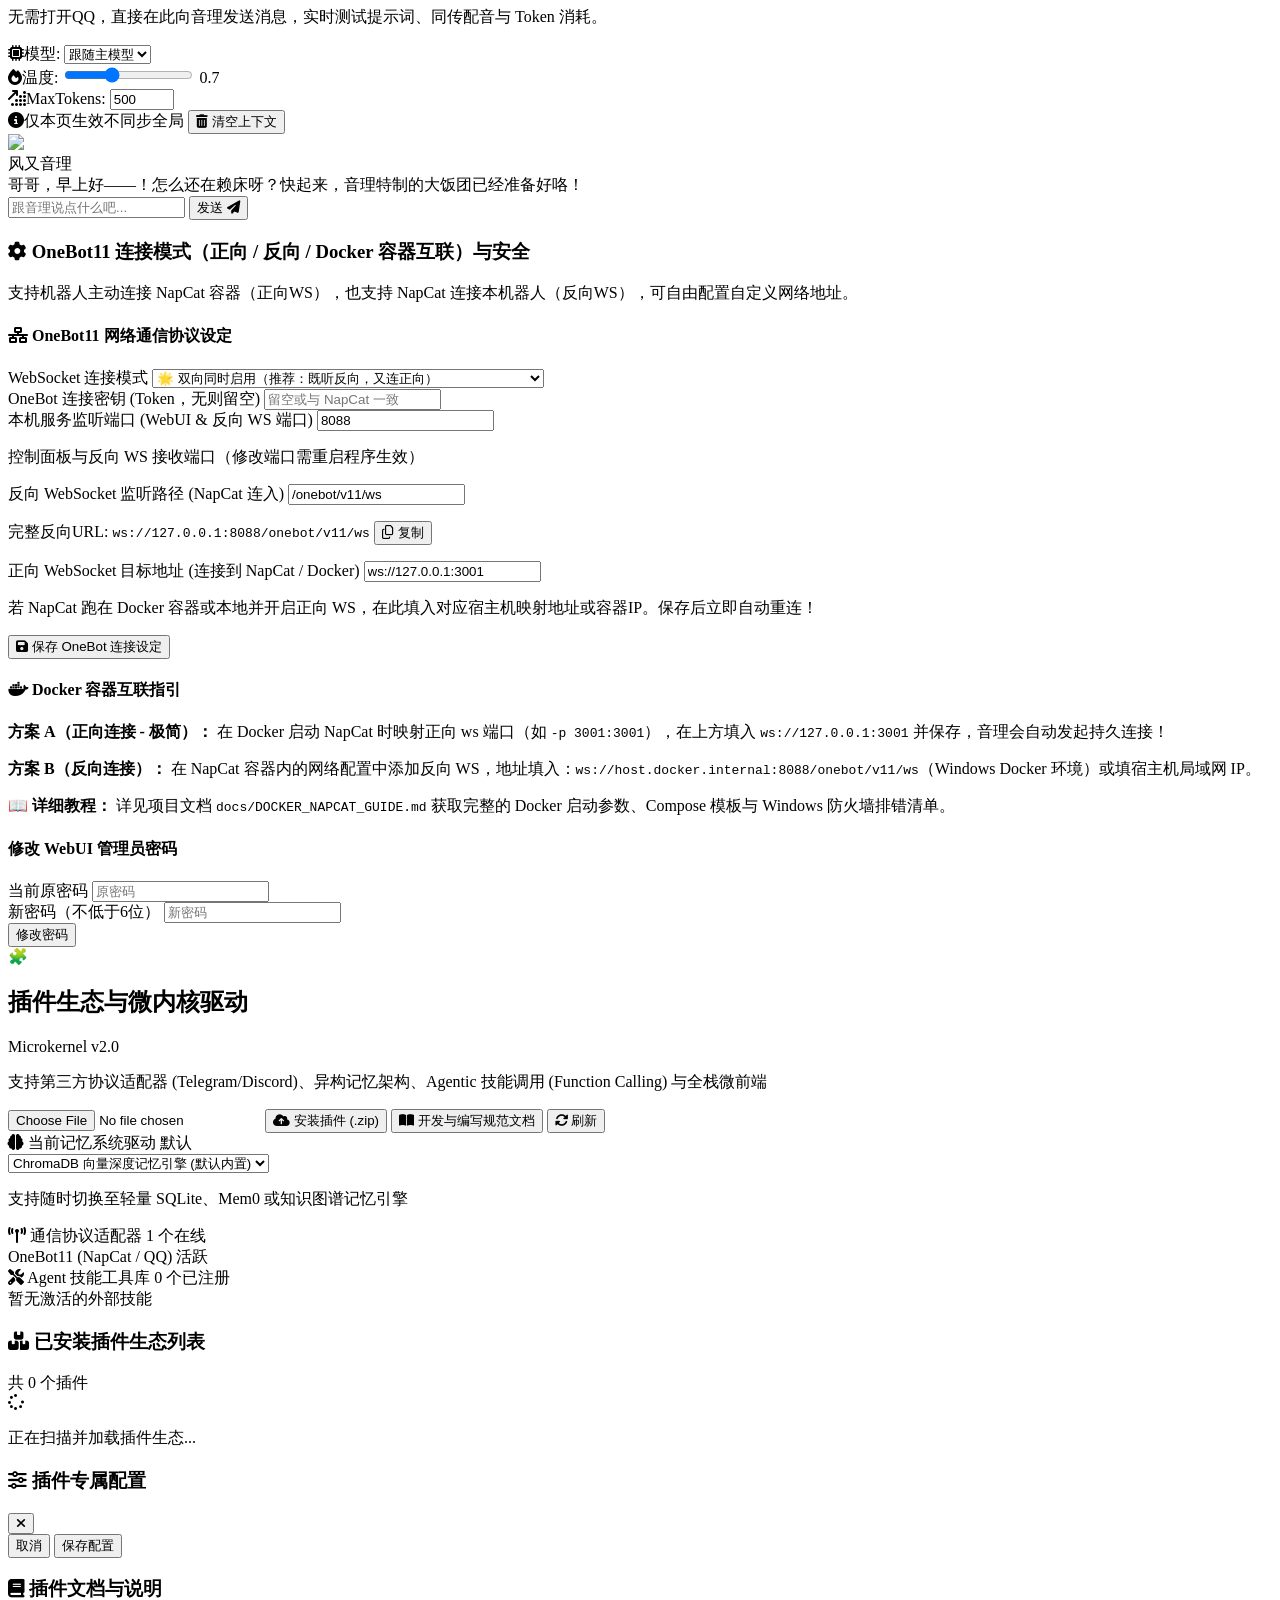
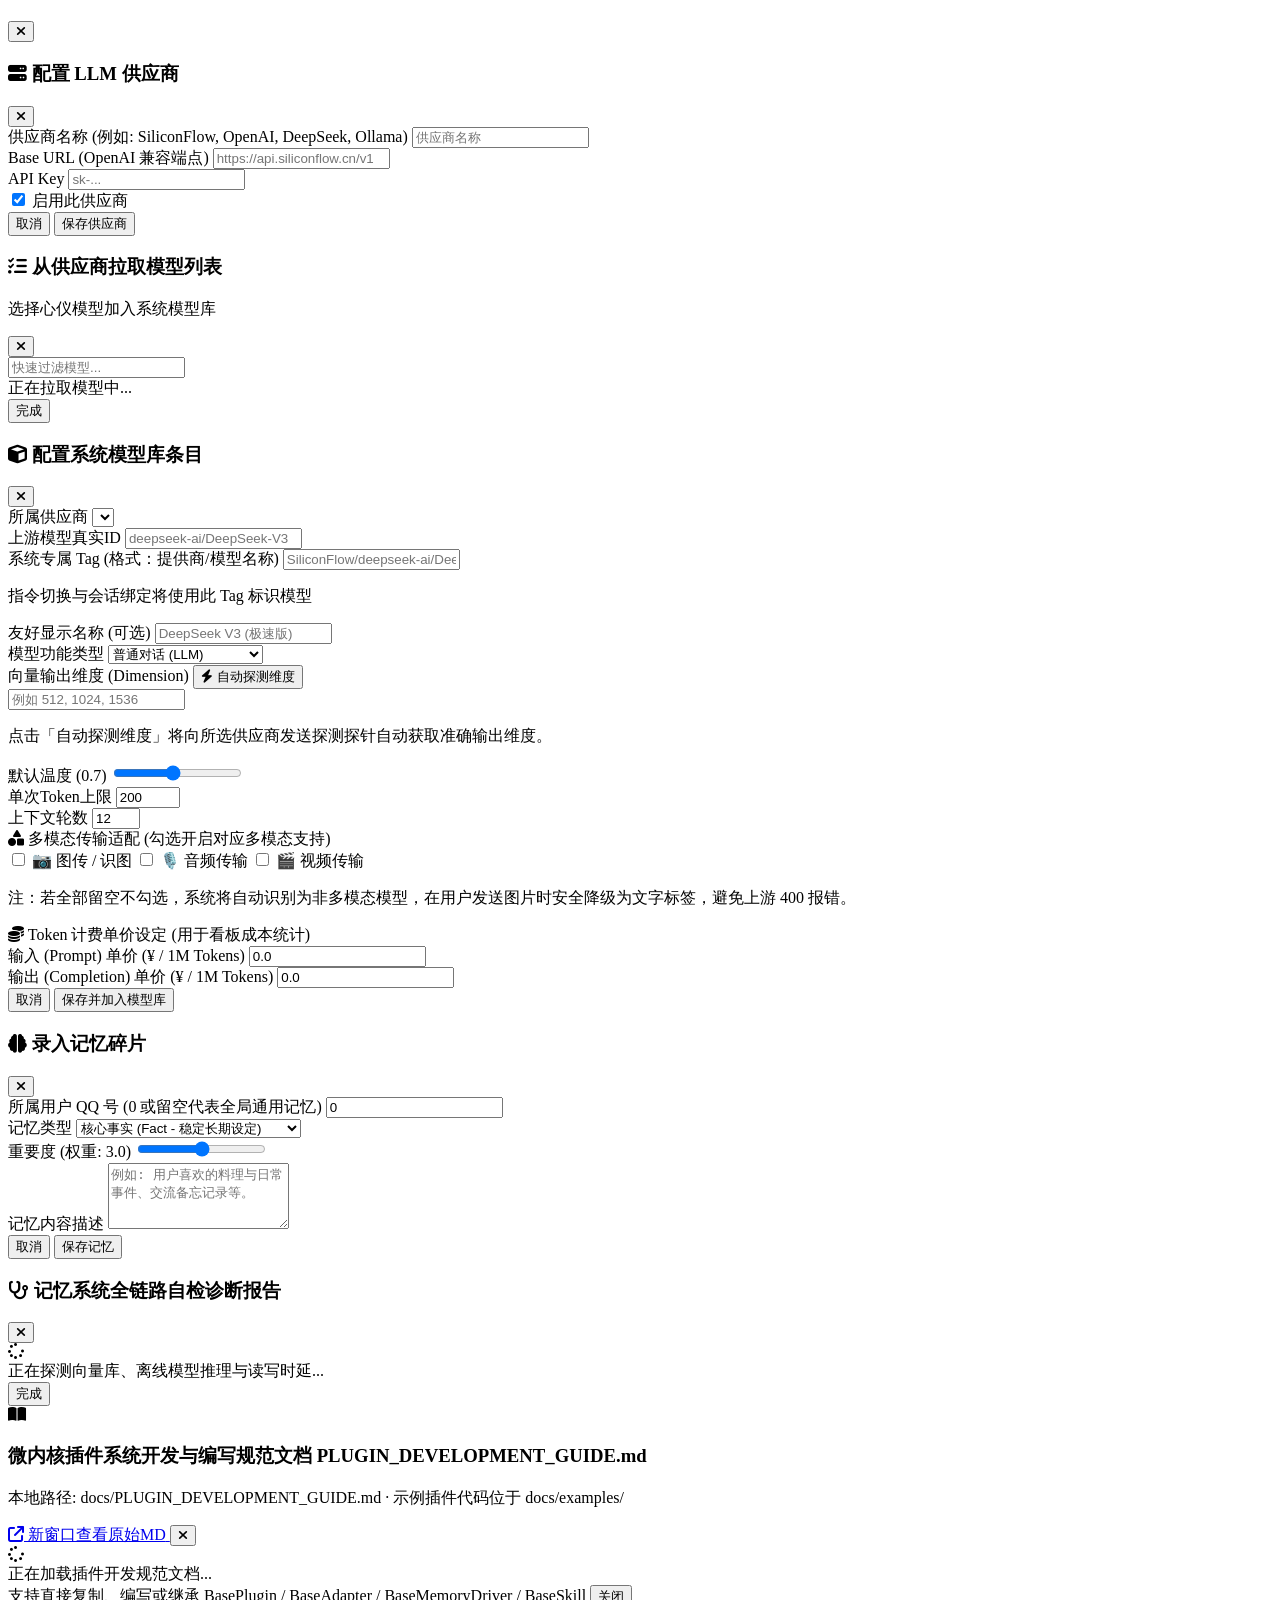
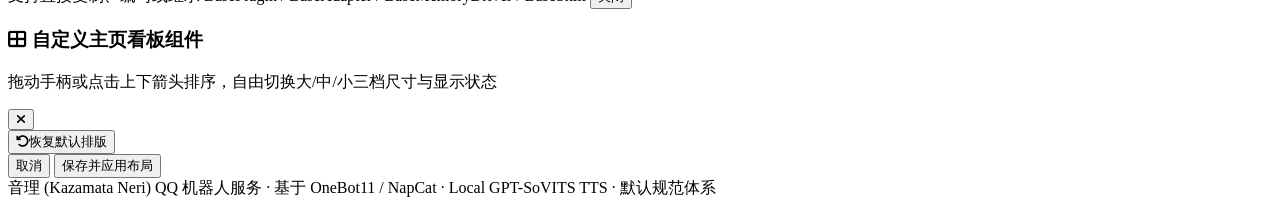
==== commit 860c9338: "feat: 支持自定义嵌入模型与维度探测、解耦模型库与功能分配面板、计划器容错增强并调优音理说人话人设" ====
--- a/web/index.html
+++ b/web/index.html
@@ -759,69 +759,206 @@
           </div>
         </section>
 
-        <!-- ================= TAB 2: LLM 多供应商与系统模型库 ================= -->
-        <section id="tab-llm" class="tab-pane space-y-6">
-          <div class="glass-card p-6 rounded-2xl border border-slate-800 space-y-6">
-            
-            <!-- 头部：多供应商配置模块 -->
-            <div>
-              <div class="flex flex-col sm:flex-row sm:items-center justify-between gap-3 border-b border-slate-800/80 pb-3">
-                <div>
-                  <h3 class="text-base font-bold text-slate-100 flex items-center gap-2">
+        <!-- ================= TAB 2: LLM 模型配置与功能分配 ================= -->
+        <section id="tab-llm" class="tab-pane space-y-5">
+          <!-- 顶部子 Tab 切换器 (模型设置 vs 功能分配) -->
+          <div class="flex items-center gap-2 border-b border-slate-800 pb-3">
+            <button id="btn-subtab-models" type="button" class="subtab-btn active px-4 py-2 rounded-xl text-xs font-bold transition flex items-center gap-2 bg-cyan-950 text-cyan-300 border border-cyan-700 shadow">
+              <i class="fa-solid fa-layer-group"></i>
+              <span>模型设置</span>
+            </button>
+            <button id="btn-subtab-assignments" type="button" class="subtab-btn px-4 py-2 rounded-xl text-xs font-bold transition flex items-center gap-2 bg-slate-900/60 text-slate-400 hover:text-slate-200 border border-slate-800">
+              <i class="fa-solid fa-sliders"></i>
+              <span>功能分配</span>
+            </button>
+          </div>
+
+          <!-- ================= 子页面 1: 模型设置 (全模型汇总/提供商筛选) ================= -->
+          <div id="subtab-pane-models" class="space-y-4">
+            <div class="flex flex-col lg:flex-row gap-4 items-start">
+              
+              <!-- 左侧提供商侧边栏 -->
+              <div class="w-full lg:w-64 shrink-0 glass-card p-4 rounded-2xl border border-slate-800 space-y-3">
+                <div class="flex items-center justify-between border-b border-slate-800/80 pb-2.5">
+                  <span class="text-xs font-bold text-slate-200 flex items-center gap-1.5">
                     <i class="fa-solid fa-server text-cyan-400"></i>
-                    <span>多供应商整合管理 (LLM Providers)</span>
-                  </h3>
-                  <p class="text-xs text-slate-400 mt-1">配置多个 OpenAI 兼容接口供应商（如 SiliconFlow、OpenAI、本地 Ollama、DeepSeek 等），支持独立拉取可用模型。</p>
-                </div>
-                <button id="btn-add-provider" class="btn-primary px-3 py-1.5 text-xs flex items-center gap-1.5">
-                  <i class="fa-solid fa-plus"></i>
-                  <span>添加供应商</span>
-                </button>
-              </div>
-
-              <!-- 供应商卡片列表 -->
-              <div id="providers-list" class="grid grid-cols-1 md:grid-cols-2 lg:grid-cols-3 gap-3.5 mt-4">
-                <div class="text-xs text-slate-500 py-4 col-span-full">加载供应商中...</div>
-              </div>
-            </div>
-
-            <!-- 系统模型库 (System Model Hub) -->
-            <div class="border-t border-slate-800 pt-5">
-              <div class="flex flex-col sm:flex-row sm:items-center justify-between gap-3 mb-4">
-                <div>
-                  <h3 class="text-base font-bold text-slate-100 flex items-center gap-2">
-                    <i class="fa-solid fa-cube text-purple-400"></i>
-                    <span>系统模型库 (System Model Hub)</span>
-                  </h3>
-                  <p class="text-xs text-slate-400 mt-1">为模型打上专属 Tag（<code class="text-cyan-400">提供商/模型名称</code>），可配置默认温度、上下文轮数、单次Token以及多模态图/音/视传输开关。</p>
-                </div>
-                <div class="flex items-center gap-2">
-                  <button id="btn-add-hub-model" class="btn-secondary px-3 py-1.5 text-xs flex items-center gap-1.5">
+                    <span>模型提供商</span>
+                  </span>
+                  <button id="btn-add-provider" type="button" class="btn-primary p-1 text-[11px] rounded-lg flex items-center justify-center w-6 h-6" title="添加模型提供商">
                     <i class="fa-solid fa-plus"></i>
-                    <span>手动添加模型</span>
                   </button>
                 </div>
-              </div>
-
-              <!-- 当前活跃模型指示条 -->
-              <div class="flex flex-wrap items-center gap-4 p-3 rounded-xl bg-slate-900/90 border border-slate-800 mb-4 text-xs">
-                <div class="flex items-center gap-2">
-                  <span class="text-slate-400">当前主聊天模型:</span>
-                  <span id="active-model-tag" class="px-2.5 py-0.5 rounded-full font-bold bg-cyan-950 text-cyan-300 border border-cyan-800/60">--</span>
-                </div>
-                <div class="flex items-center gap-2">
-                  <span class="text-slate-400">当前决策研判模型:</span>
-                  <span id="active-decision-tag" class="px-2.5 py-0.5 rounded-full font-bold bg-purple-950 text-purple-300 border border-purple-800/60">--</span>
-                </div>
-              </div>
-
-              <!-- 模型库卡片/表格 -->
-              <div id="model-hub-list" class="space-y-3">
-                <div class="text-xs text-slate-500 py-4">加载模型库中...</div>
-              </div>
-            </div>
-
-          </div>
+                <!-- 厂商列表 -->
+                <div id="providers-filter-list" class="space-y-1 max-h-[500px] overflow-y-auto pr-1">
+                  <!-- 动态渲染厂商过滤按钮 -->
+                </div>
+              </div>
+
+              <!-- 右侧全模型汇总表格 -->
+              <div class="flex-1 min-w-0 glass-card p-5 rounded-2xl border border-slate-800 space-y-4">
+                
+                <!-- 顶部工具栏：搜索、分类筛选与添加模型按钮 -->
+                <div class="flex flex-col sm:flex-row sm:items-center justify-between gap-3 border-b border-slate-800/80 pb-3">
+                  <div class="flex items-center gap-2 flex-1 max-w-md">
+                    <div class="relative flex-1">
+                      <span class="absolute inset-y-0 left-0 flex items-center pl-3 text-slate-500"><i class="fa-solid fa-magnifying-glass text-xs"></i></span>
+                      <input type="text" id="filter-hub-search" placeholder="搜索模型名称/标识符..." class="input-field text-xs pl-8 py-1.5">
+                    </div>
+                    <select id="filter-hub-type-select" class="input-field text-xs py-1.5 w-28 shrink-0">
+                      <option value="all">全部类型</option>
+                      <option value="llm">对话(LLM)</option>
+                      <option value="vlm">视觉(VLM)</option>
+                      <option value="embedding">嵌入(Embedding)</option>
+                    </select>
+                  </div>
+                  <div class="flex items-center gap-2">
+                    <button id="btn-add-hub-model" type="button" class="btn-primary px-3 py-1.5 text-xs flex items-center gap-1.5 whitespace-nowrap">
+                      <i class="fa-solid fa-plus"></i>
+                      <span>添加模型</span>
+                    </button>
+                  </div>
+                </div>
+
+                <!-- 全模型表格 -->
+                <div class="overflow-x-auto rounded-xl border border-slate-800/90 bg-slate-950/40">
+                  <table class="w-full text-left border-collapse text-xs">
+                    <thead>
+                      <tr class="bg-slate-900/90 text-slate-400 border-b border-slate-800 text-[11px] font-semibold">
+                        <th class="py-2.5 px-3 text-center w-16">使用中</th>
+                        <th class="py-2.5 px-3 min-w-[140px]">模型名称</th>
+                        <th class="py-2.5 px-3 min-w-[180px]">模型标识符</th>
+                        <th class="py-2.5 px-3 w-24">提供商</th>
+                        <th class="py-2.5 px-3 w-28">标签</th>
+                        <th class="py-2.5 px-3 w-16 text-center">温度</th>
+                        <th class="py-2.5 px-3 w-20 text-right">输入价格</th>
+                        <th class="py-2.5 px-3 w-20 text-right">输出价格</th>
+                        <th class="py-2.5 px-3 w-28 text-center">操作</th>
+                      </tr>
+                    </thead>
+                    <tbody id="models-table-body" class="divide-y divide-slate-800/60 font-sans">
+                      <tr>
+                        <td colspan="9" class="text-center py-8 text-xs text-slate-500">加载模型列表中...</td>
+                      </tr>
+                    </tbody>
+                  </table>
+                </div>
+
+                <!-- 底部统计指示条 -->
+                <div class="flex items-center justify-between text-[11px] text-slate-400 pt-1">
+                  <span id="models-table-count">共 0 个模型</span>
+                  <span>⚡ 点击闪电图标可直接测试连通性或探测向量维度</span>
+                </div>
+
+              </div>
+
+            </div>
+          </div>
+
+          <!-- ================= 子页面 2: 功能分配 (任务角色绑定) ================= -->
+          <div id="subtab-pane-assignments" class="hidden space-y-4">
+            <div class="flex flex-col lg:flex-row gap-4 items-start">
+              
+              <!-- 左侧任务角色列表 -->
+              <div class="w-full lg:w-60 shrink-0 glass-card p-4 rounded-2xl border border-slate-800 space-y-2">
+                <div class="text-xs font-bold text-slate-200 border-b border-slate-800 pb-2 mb-2 flex items-center gap-1.5">
+                  <i class="fa-solid fa-diagram-project text-cyan-400"></i>
+                  <span>功能任务分类</span>
+                </div>
+                <div id="assignment-role-list" class="space-y-1.5">
+                  <!-- 动态任务角色导航项 -->
+                </div>
+              </div>
+
+              <!-- 右侧选中任务的详细配置面板 -->
+              <div class="flex-1 min-w-0 glass-card p-6 rounded-2xl border border-slate-800 space-y-5">
+                
+                <!-- 任务头部信息 -->
+                <div class="border-b border-slate-800/80 pb-3 flex flex-col sm:flex-row sm:items-center justify-between gap-2">
+                  <div>
+                    <h3 id="role-detail-title" class="text-base font-bold text-slate-100 flex items-center gap-2">
+                      <i class="fa-solid fa-comment-dots text-cyan-400"></i>
+                      <span>replyer 回复</span>
+                    </h3>
+                    <p id="role-detail-desc" class="text-xs text-slate-400 mt-1">负责生成最终与用户或群聊沟通的回复内容。</p>
+                  </div>
+                  <span id="role-detail-badge" class="px-2.5 py-1 rounded-full text-[11px] font-bold bg-cyan-950 text-cyan-300 border border-cyan-800/60 self-start">主要角色</span>
+                </div>
+
+                <!-- 模型配置表单 -->
+                <div class="space-y-4">
+                  <div>
+                    <label class="block text-xs font-semibold text-slate-300 mb-1.5">绑定执行模型</label>
+                    <select id="role-model-select" class="input-field text-xs w-full py-2">
+                      <!-- 动态选项 -->
+                    </select>
+                    <p id="role-model-hint" class="text-[11px] text-slate-500 mt-1">从系统模型库中挑选最适合本任务特性的模型</p>
+                  </div>
+
+                  <!-- 非 Embedding 模型的参数项 -->
+                  <div id="role-llm-params-block" class="space-y-4">
+                    <div class="grid grid-cols-1 sm:grid-cols-3 gap-3">
+                      <div>
+                        <label class="block text-xs font-semibold text-slate-300 mb-1">选择策略</label>
+                        <select id="role-strategy-select" class="input-field text-xs">
+                          <option value="fixed">固定模型 (Fixed)</option>
+                          <option value="random">随机轮询 (Random)</option>
+                          <option value="fallback">故障备用 (Fallback)</option>
+                        </select>
+                      </div>
+                      <div>
+                        <label class="block text-xs font-semibold text-slate-300 mb-1">单次最大 Token</label>
+                        <input type="number" id="role-max-tokens-input" class="input-field text-xs" value="1200" min="50" max="8000">
+                      </div>
+                      <div>
+                        <label class="block text-xs font-semibold text-slate-300 mb-1">采样温度 (<span id="role-temp-val">0.7</span>)</label>
+                        <input type="range" id="role-temp-input" min="0" max="1.5" step="0.05" value="0.7" class="w-full accent-cyan-400 mt-2">
+                      </div>
+                    </div>
+                  </div>
+
+                  <!-- Embedding 专属参数项 -->
+                  <div id="role-embedding-params-block" class="hidden p-4 rounded-xl bg-slate-900/80 border border-slate-700/80 space-y-3">
+                    <div class="flex items-center justify-between">
+                      <span class="text-xs font-bold text-slate-200 flex items-center gap-1.5">
+                        <i class="fa-solid fa-bezier-curve text-cyan-400"></i>
+                        <span>向量嵌入维度与自动探测</span>
+                      </span>
+                      <button id="btn-detect-embed-dim" type="button" class="btn-secondary px-3 py-1.5 text-xs flex items-center gap-1.5 text-cyan-300 border-cyan-800 hover:bg-cyan-950/60">
+                        <i class="fa-solid fa-bolt text-amber-400"></i>
+                        <span>探测当前模型维度</span>
+                      </button>
+                    </div>
+
+                    <div class="grid grid-cols-1 sm:grid-cols-2 gap-3 text-xs">
+                      <div>
+                        <label class="block text-[11px] text-slate-400 mb-1">当前向量维度 (Dimension)</label>
+                        <input type="number" id="role-embed-dim-input" class="input-field text-xs" value="512">
+                      </div>
+                      <div>
+                        <label class="block text-[11px] text-slate-400 mb-1">模型状态说明</label>
+                        <div id="role-embed-status-desc" class="text-[11px] text-emerald-400 py-1.5">内置离线模型 (bge-small-zh-v1.5, 512维) 零网络依赖</div>
+                      </div>
+                    </div>
+
+                    <p class="text-[11px] text-slate-500">注：若切换为自定义第三方嵌入模型，点击「保存功能分配」后系统将自动重置底层 ChromaDB 集合维度并自动重新灌注原作核心记忆！</p>
+                  </div>
+
+                </div>
+
+                <!-- 底部保存按钮 -->
+                <div class="flex items-center justify-between pt-4 border-t border-slate-800">
+                  <span id="assignment-save-status" class="text-xs text-slate-400"></span>
+                  <button id="btn-save-role-assignment" type="button" class="btn-primary px-5 py-2 text-xs flex items-center gap-2">
+                    <i class="fa-solid fa-check"></i>
+                    <span>保存功能分配</span>
+                  </button>
+                </div>
+
+              </div>
+
+            </div>
+          </div>
+
         </section>
 
         <!-- ================= TAB 3: 本地TTS与同传 ================= -->
@@ -2206,9 +2343,32 @@
             <p class="text-[11px] text-slate-500 mt-0.5">指令切换与会话绑定将使用此 Tag 标识模型</p>
           </div>
 
-          <div>
-            <label class="block text-xs font-semibold text-slate-300 mb-1">友好显示名称 (可选)</label>
-            <input type="text" id="hub-display-name-input" class="input-field text-xs" placeholder="DeepSeek V3 (极速版)">
+          <div class="grid grid-cols-1 sm:grid-cols-2 gap-3">
+            <div>
+              <label class="block text-xs font-semibold text-slate-300 mb-1">友好显示名称 (可选)</label>
+              <input type="text" id="hub-display-name-input" class="input-field text-xs" placeholder="DeepSeek V3 (极速版)">
+            </div>
+            <div>
+              <label class="block text-xs font-semibold text-slate-300 mb-1">模型功能类型</label>
+              <select id="hub-model-type-select" class="input-field text-xs">
+                <option value="llm">普通对话 (LLM)</option>
+                <option value="vlm">视觉理解 (VLM)</option>
+                <option value="embedding">向量嵌入 (Embedding)</option>
+              </select>
+            </div>
+          </div>
+
+          <!-- 嵌入模型专属维度配置块 -->
+          <div id="hub-dimension-container" class="hidden p-3 rounded-xl bg-slate-900/90 border border-slate-800 space-y-2">
+            <div class="flex items-center justify-between">
+              <label class="block text-xs font-semibold text-slate-300">向量输出维度 (Dimension)</label>
+              <button type="button" id="btn-modal-detect-dim" class="btn-secondary px-2.5 py-1 text-xs text-cyan-300 flex items-center gap-1.5">
+                <i class="fa-solid fa-bolt text-amber-400"></i>
+                <span>自动探测维度</span>
+              </button>
+            </div>
+            <input type="number" id="hub-dimension-input" class="input-field text-xs" placeholder="例如 512, 1024, 1536">
+            <p class="text-[11px] text-slate-500">点击「自动探测维度」将向所选供应商发送探测探针自动获取准确输出维度。</p>
           </div>
 
           <div class="grid grid-cols-3 gap-2">
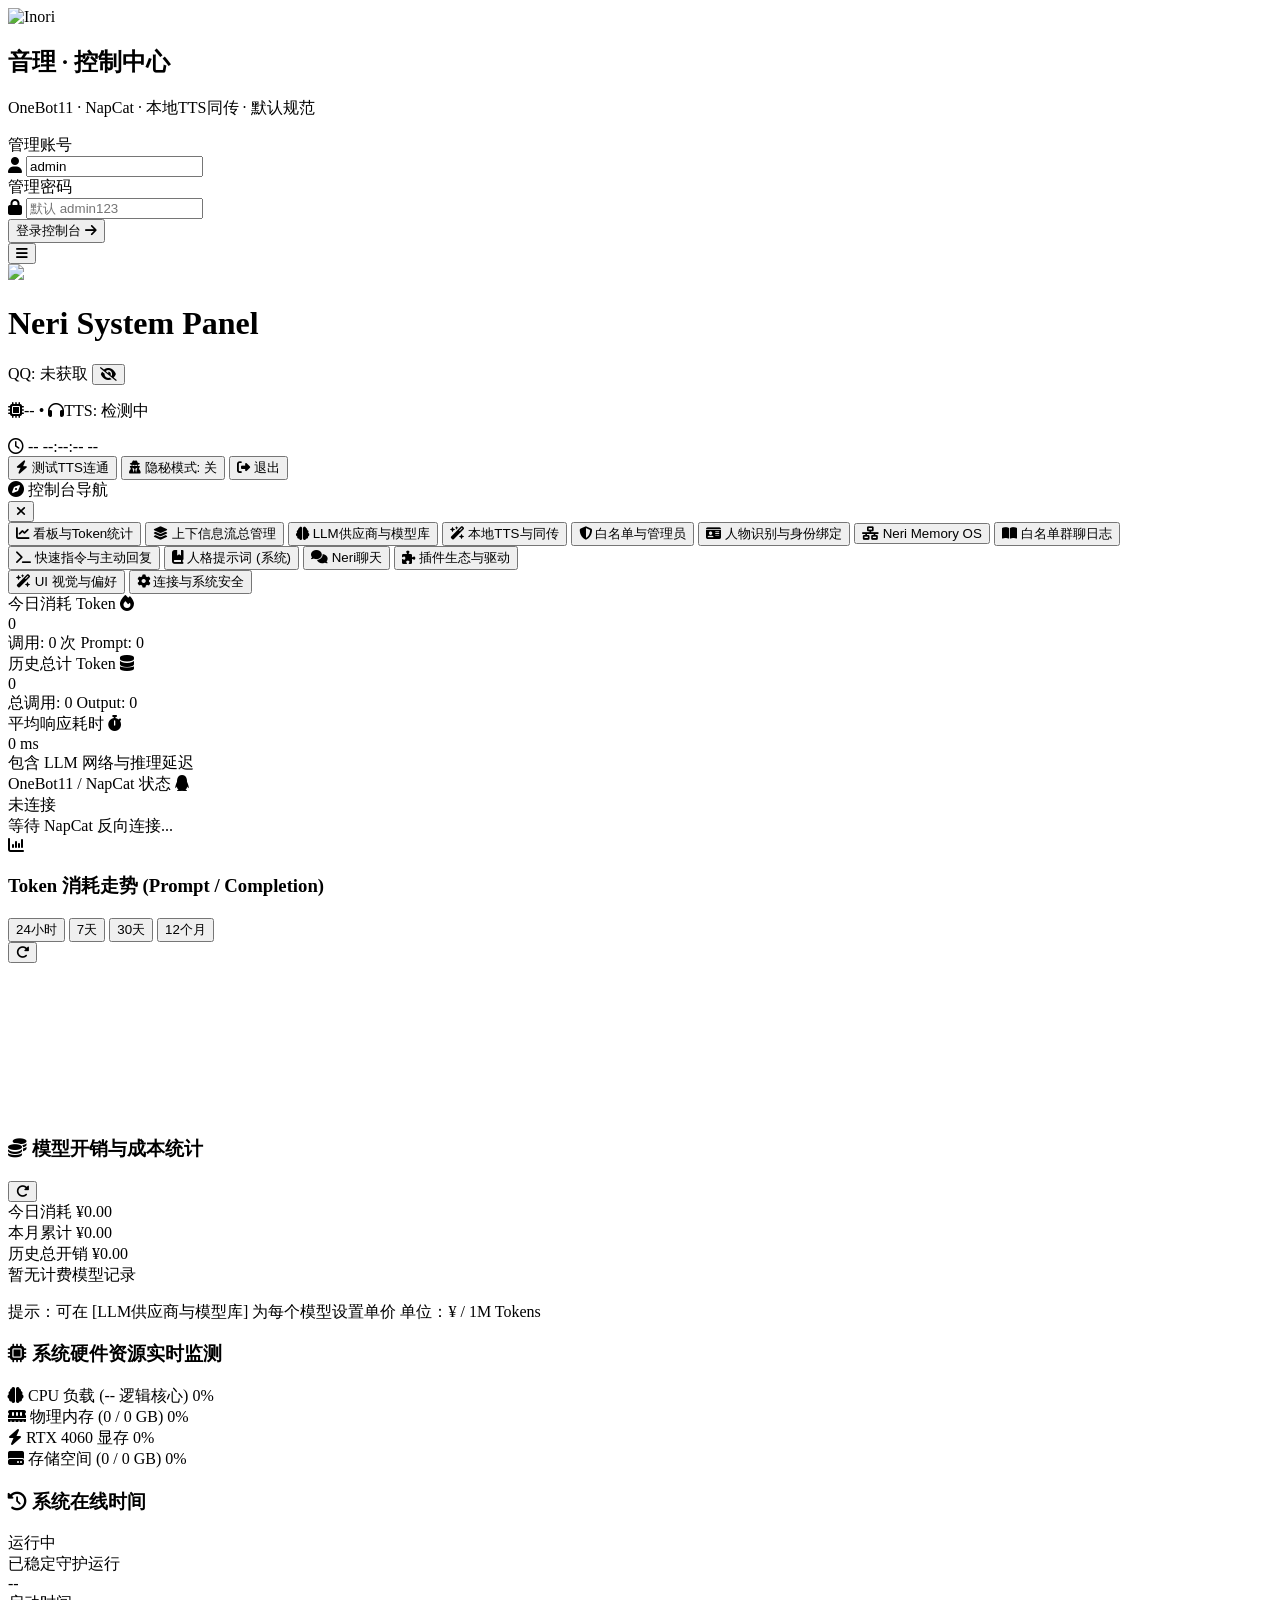
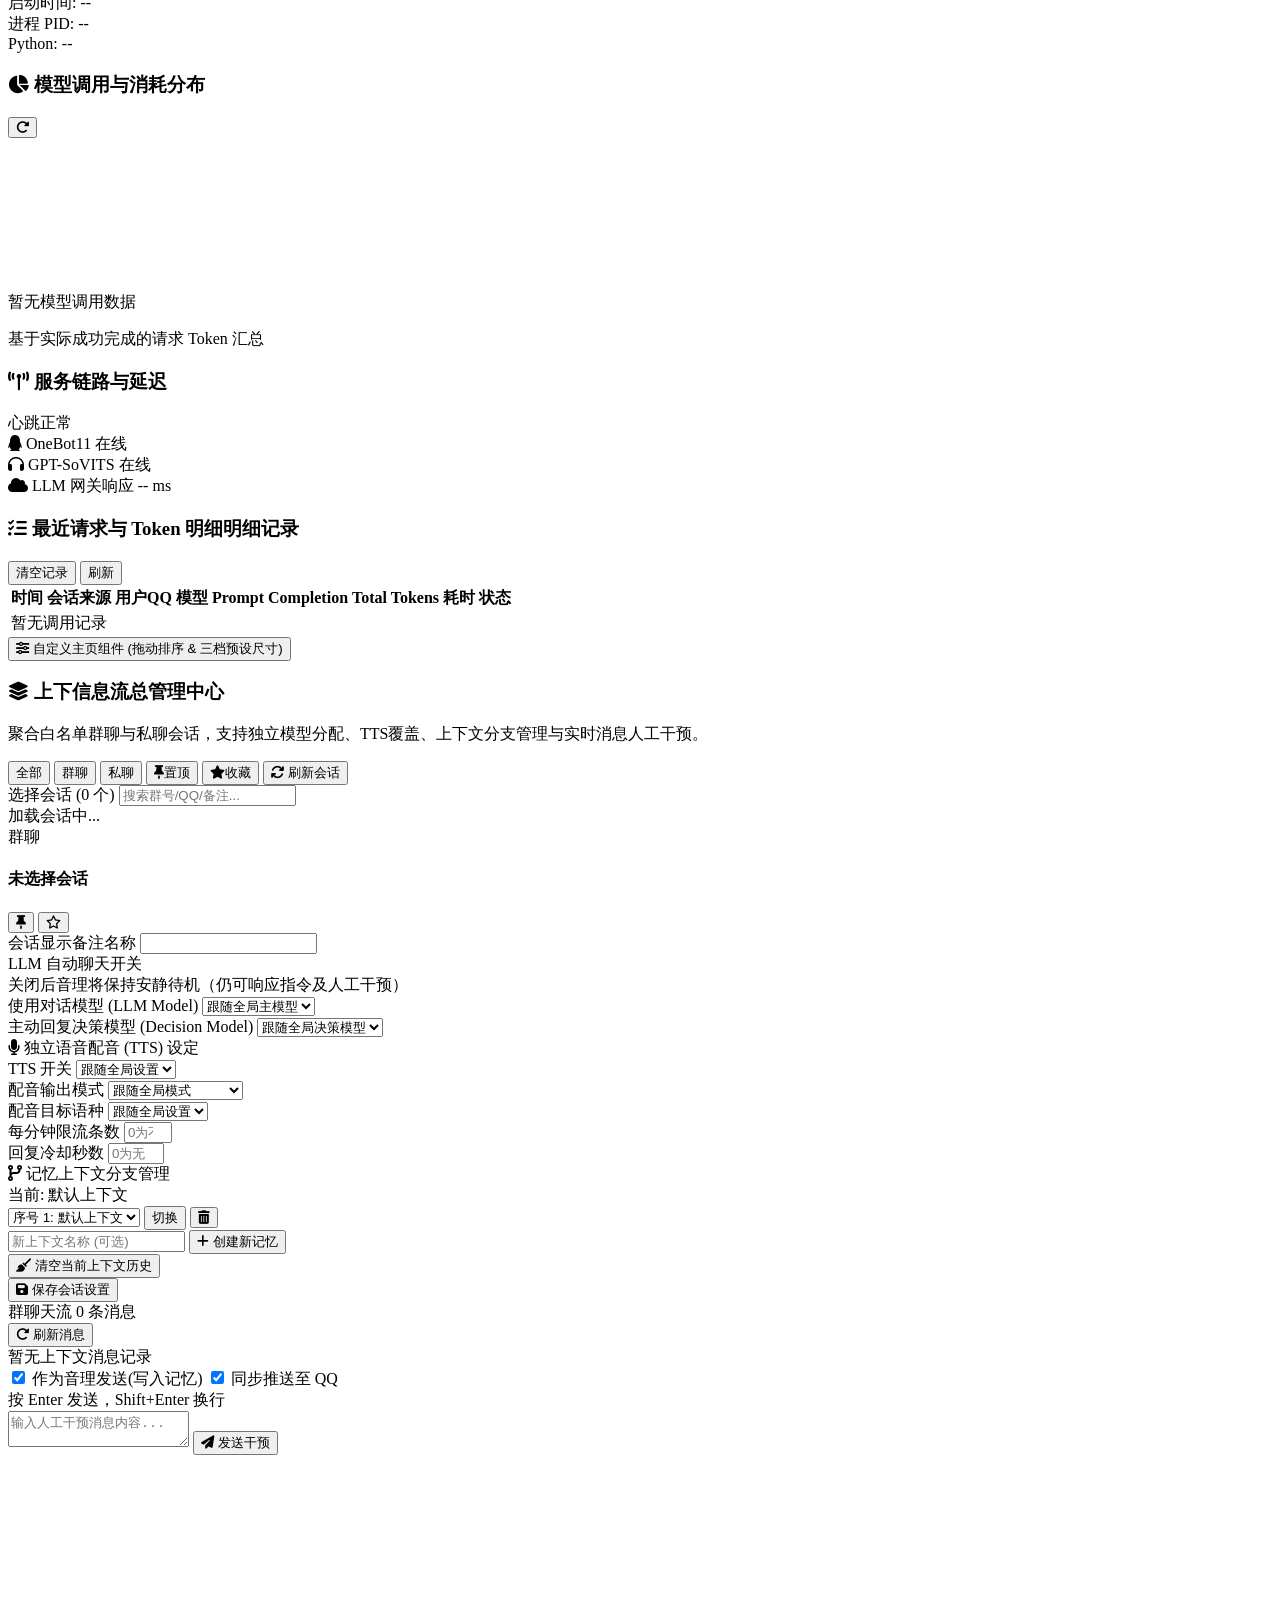
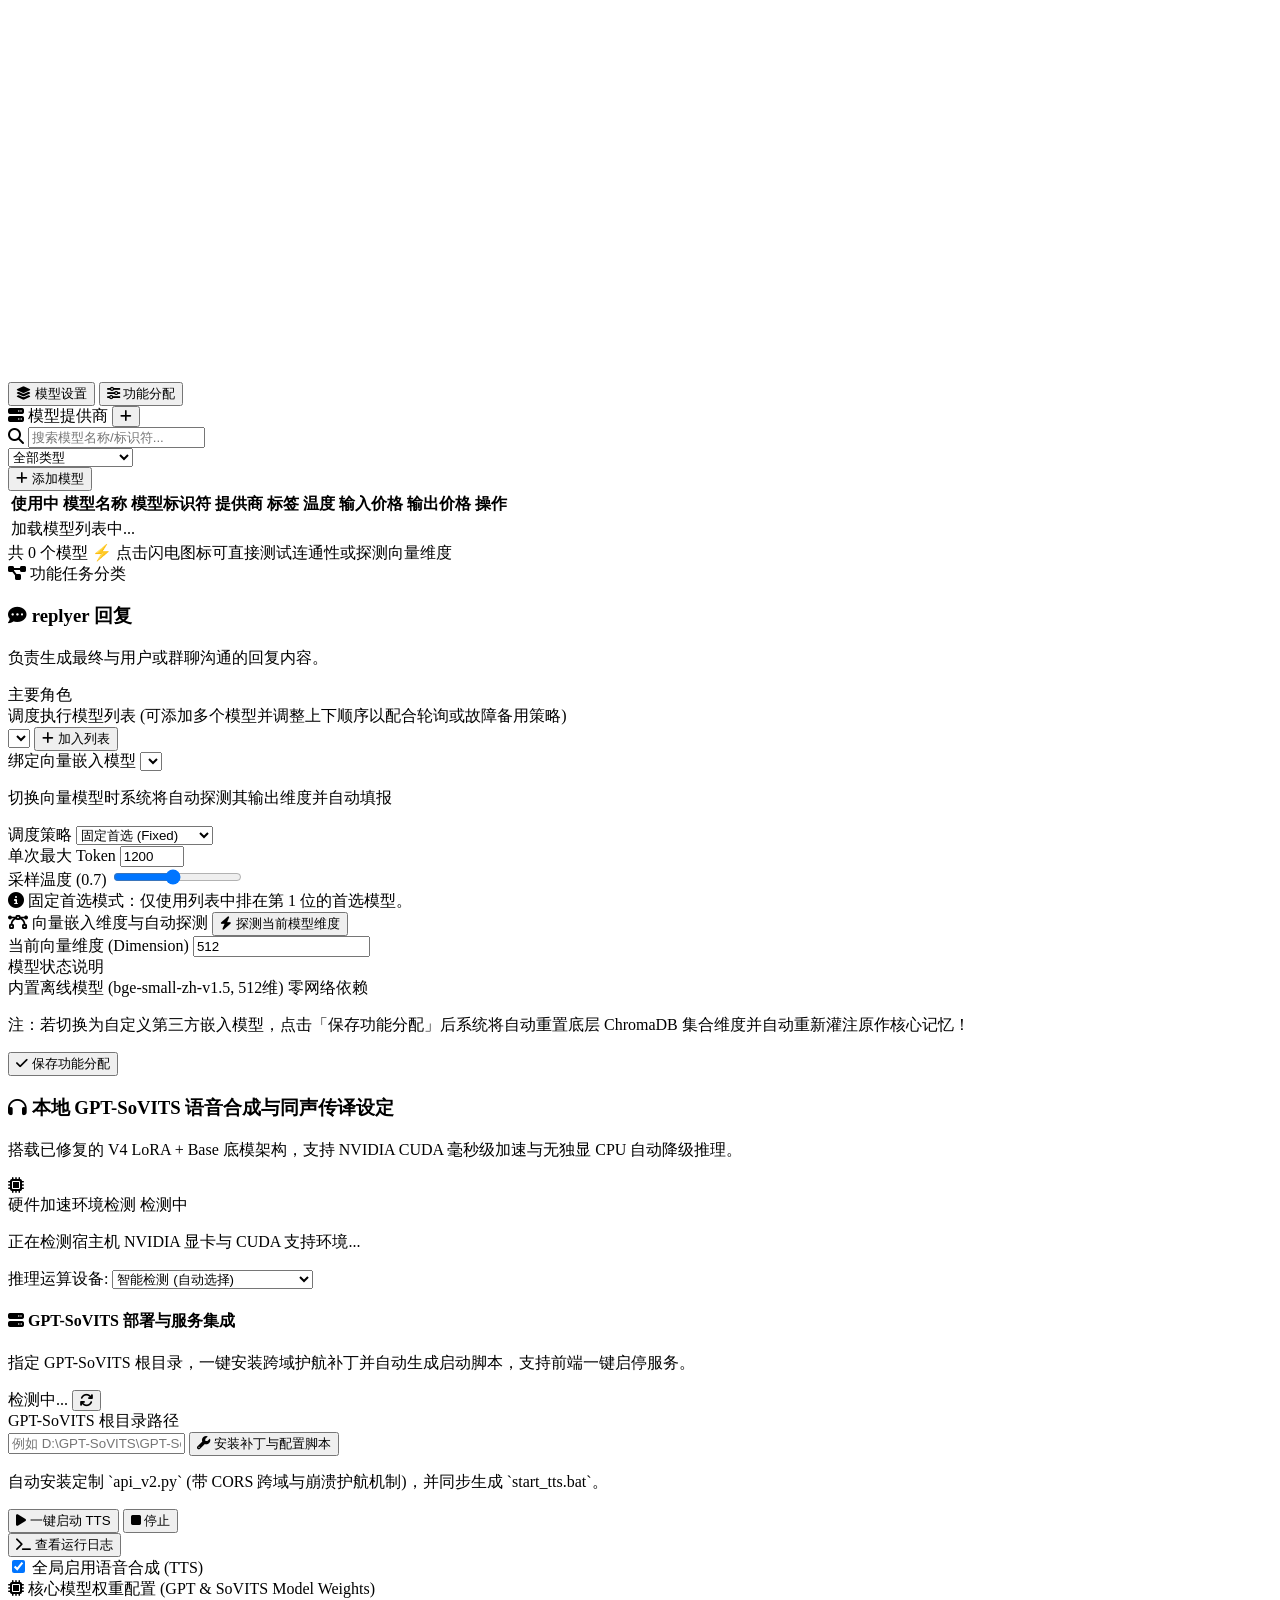
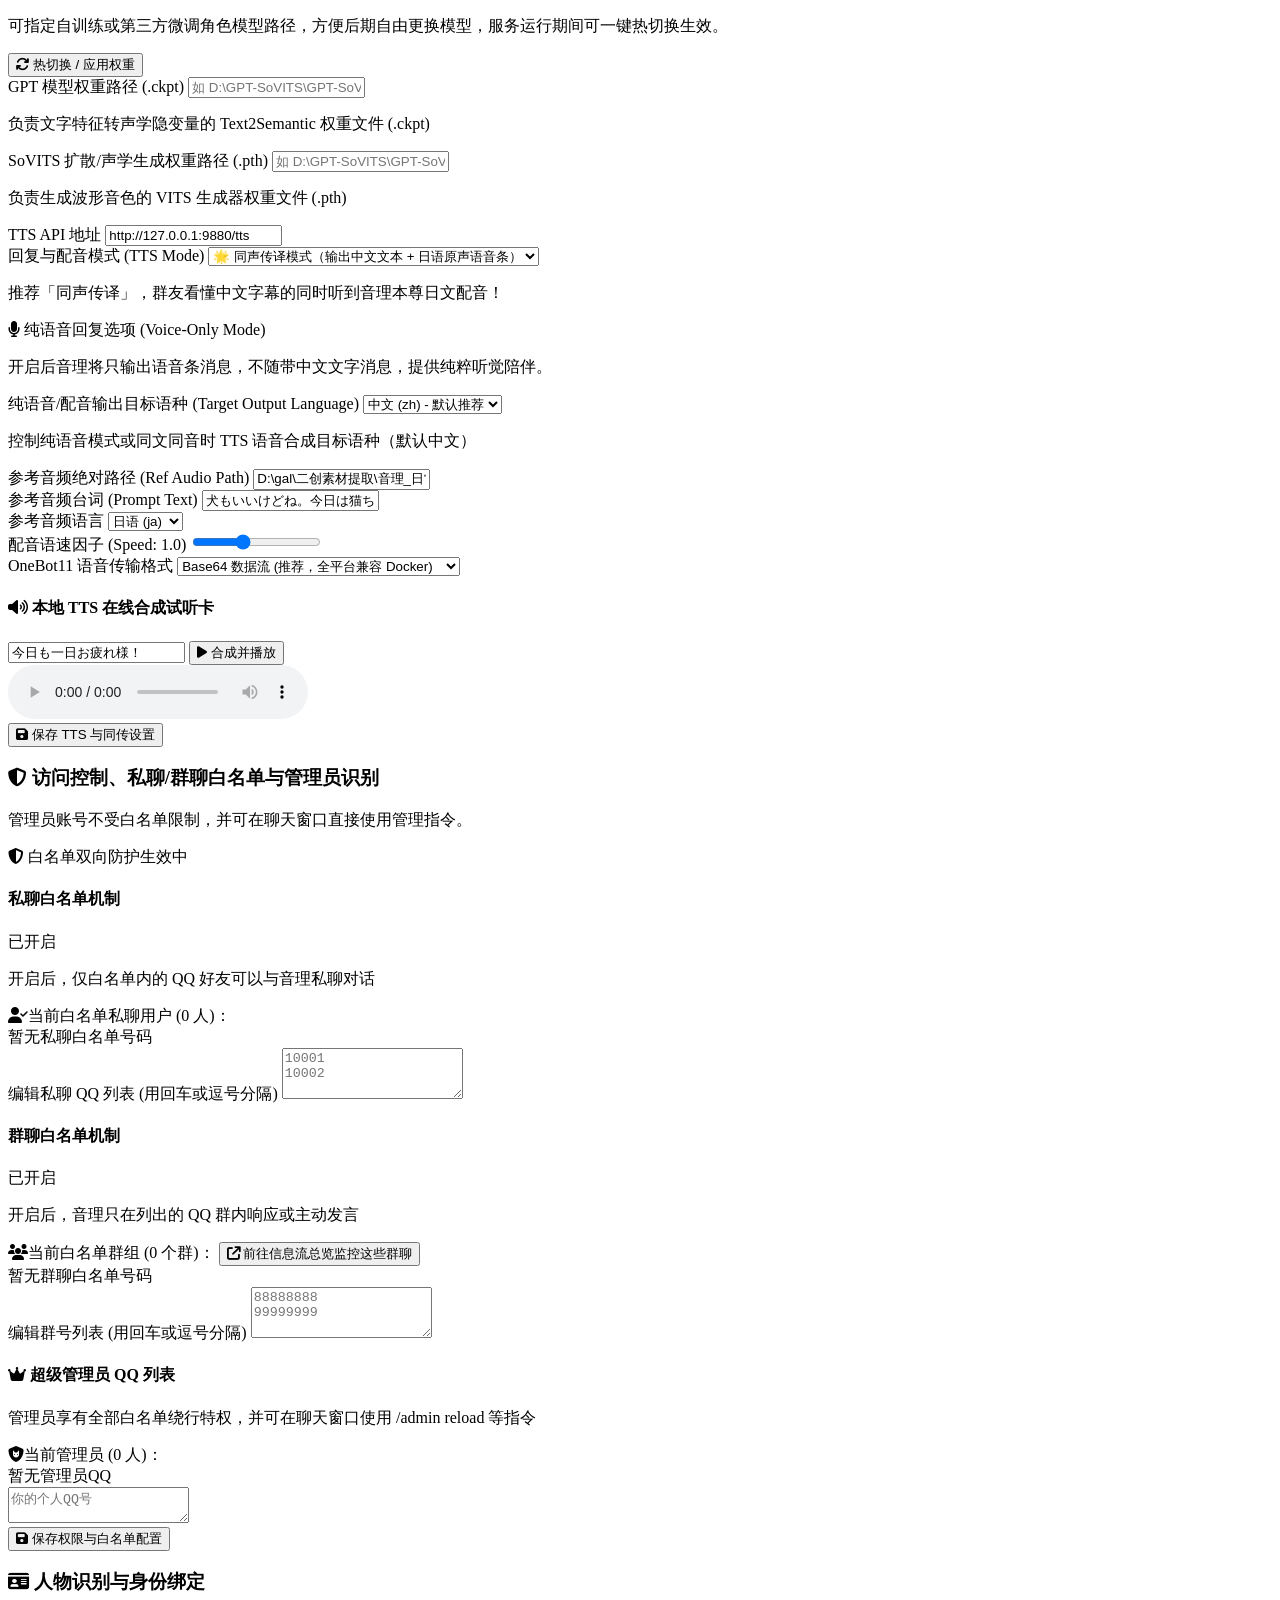
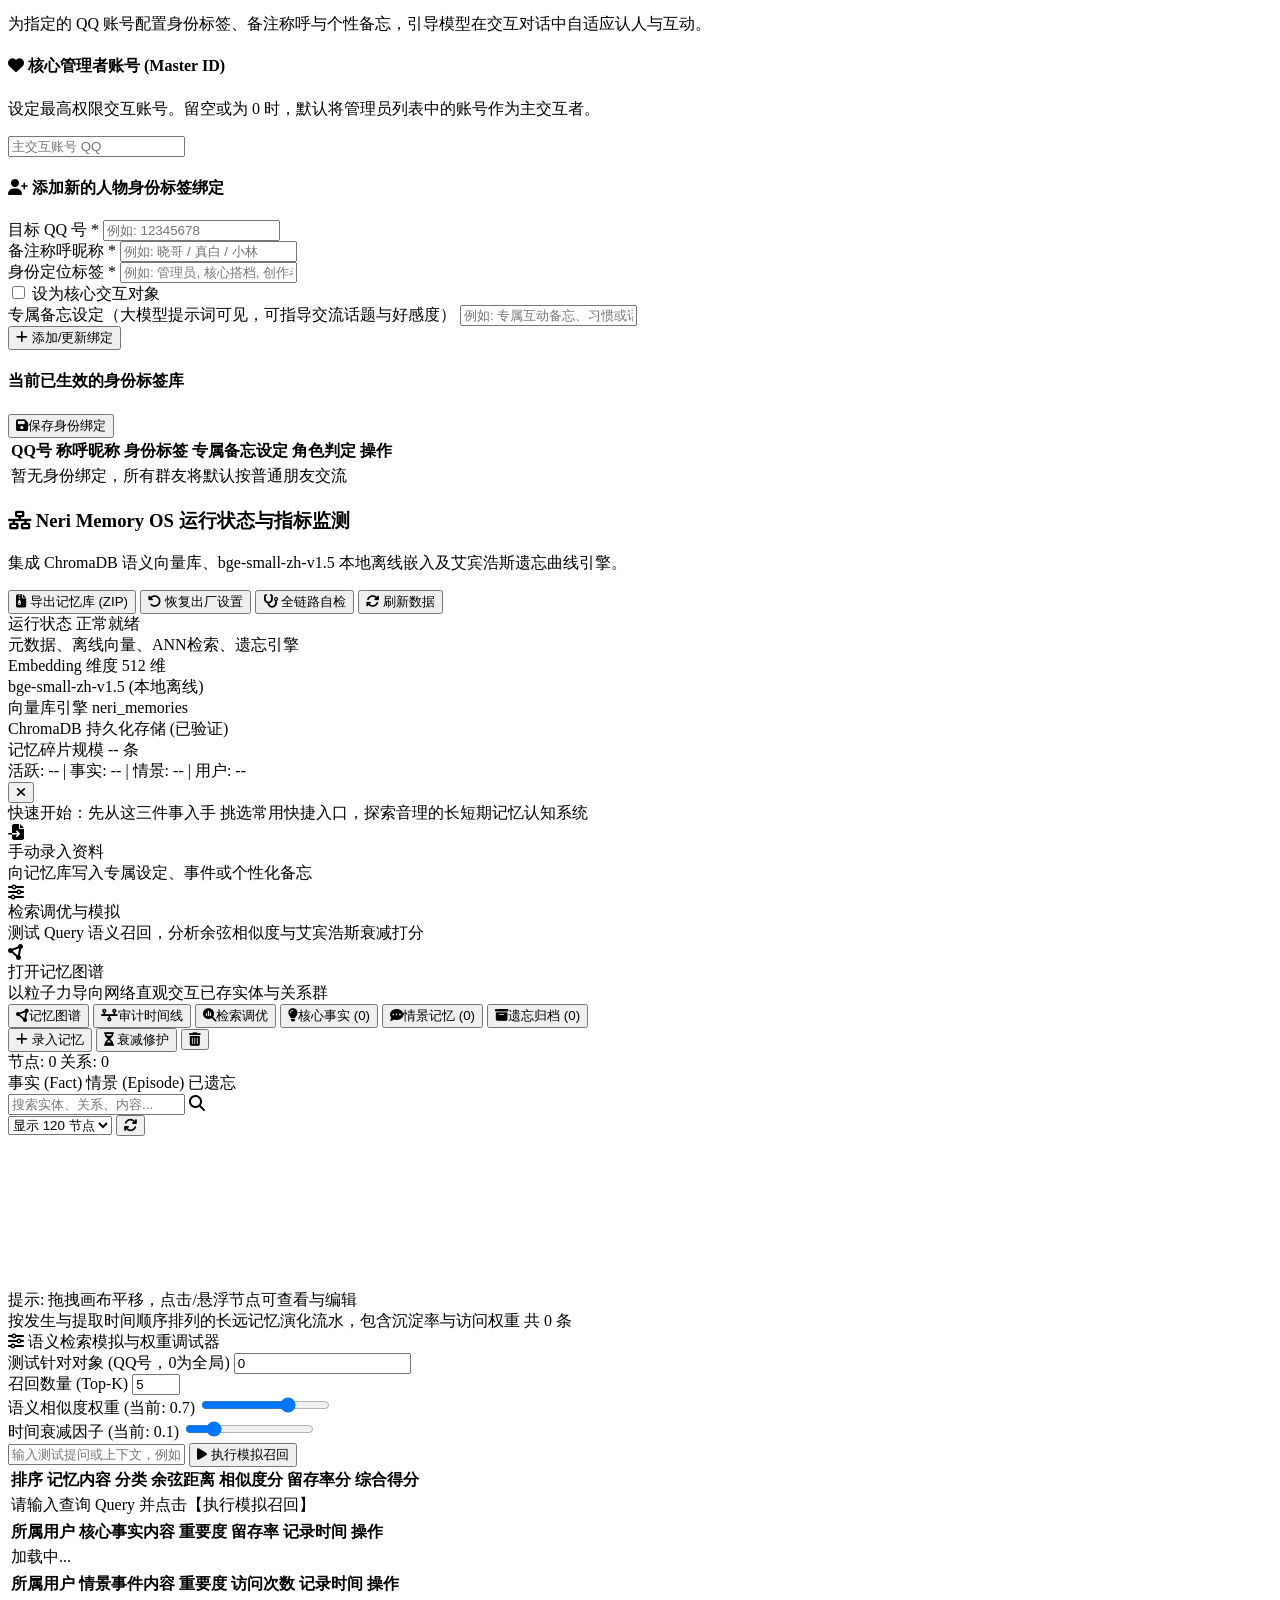
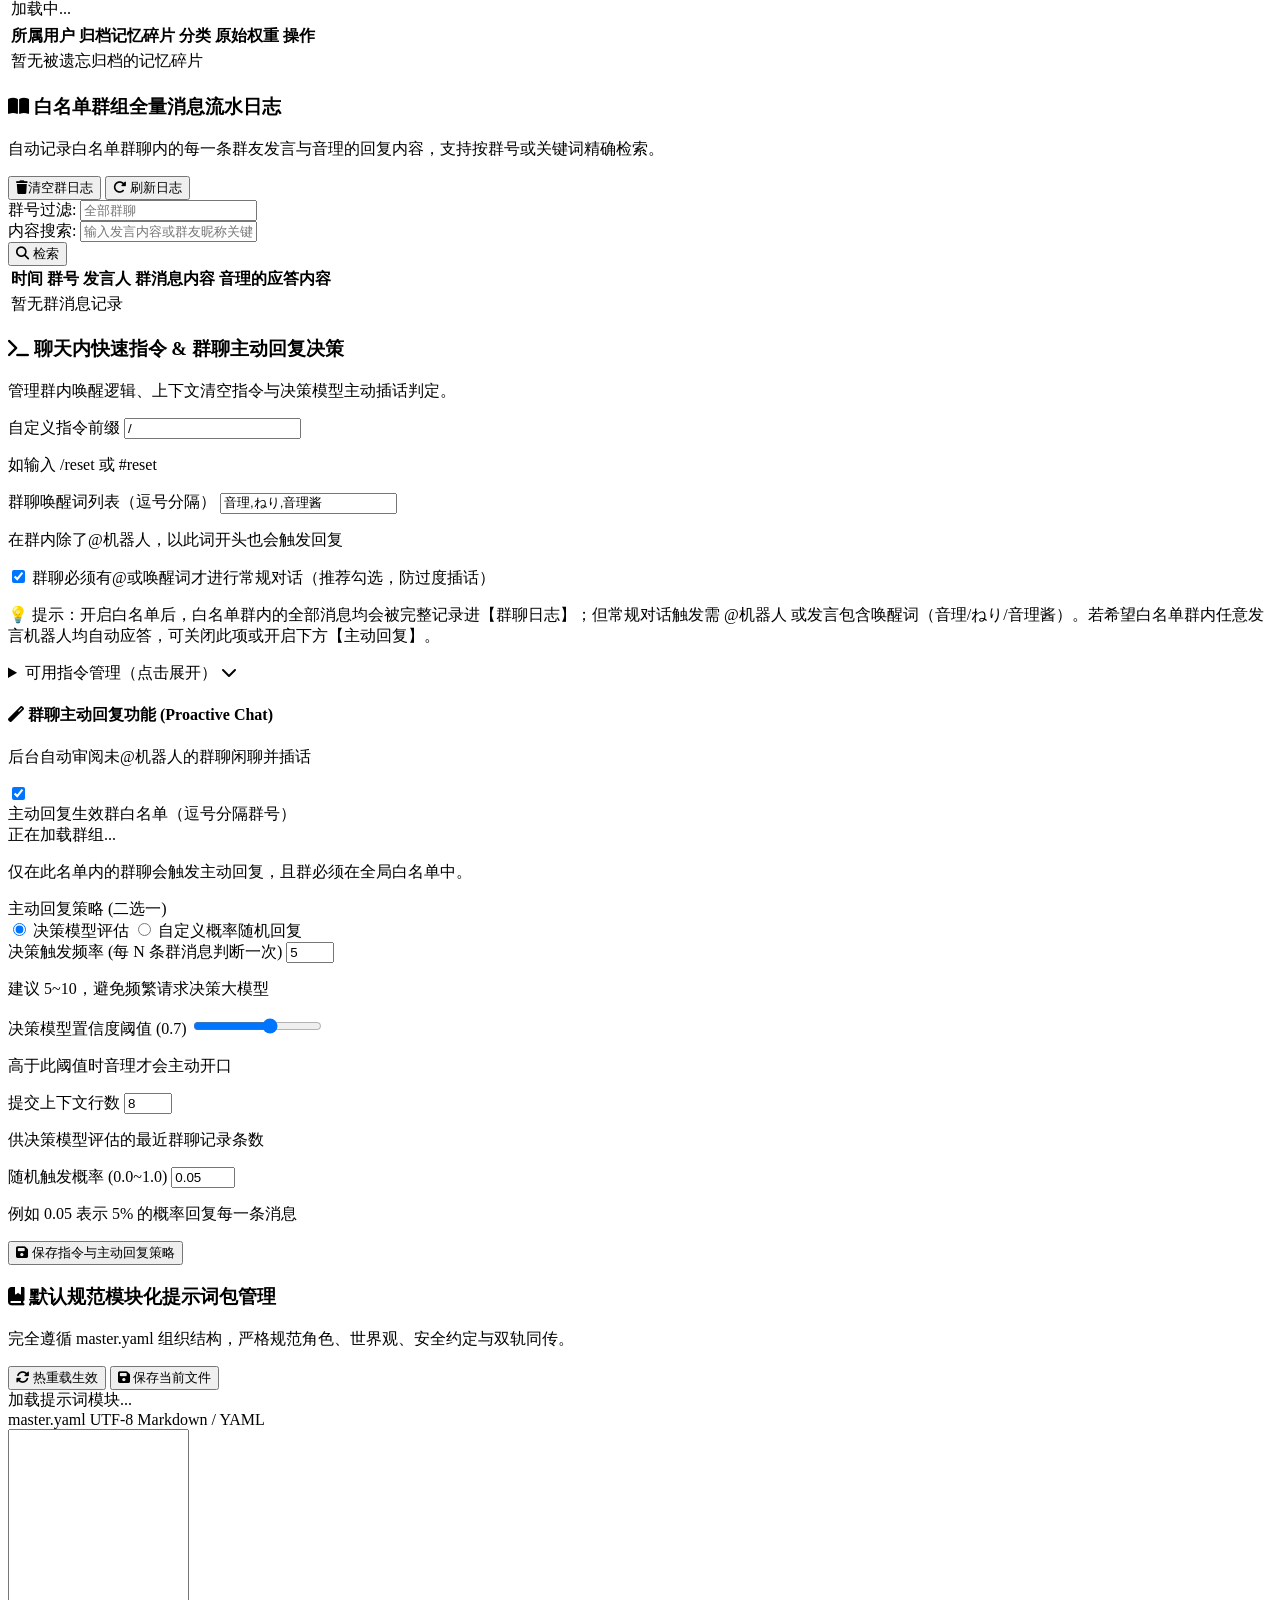
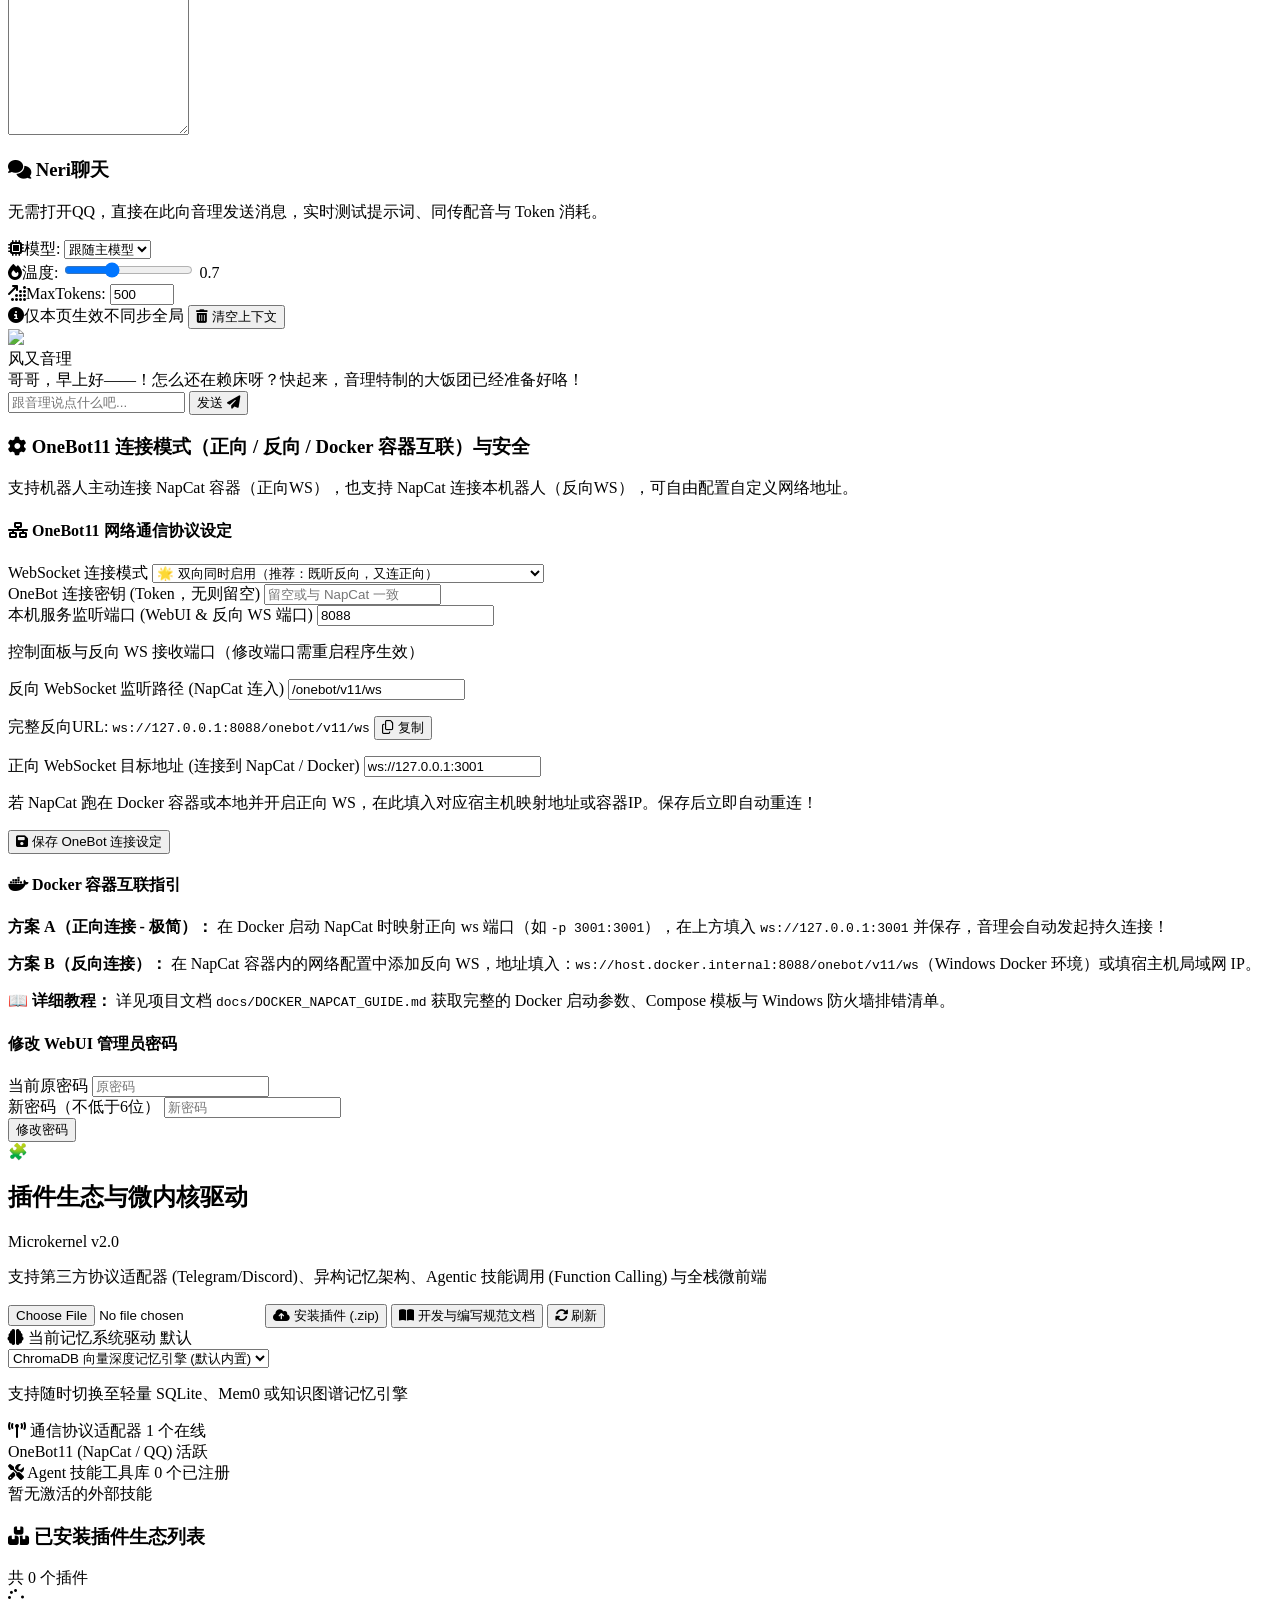
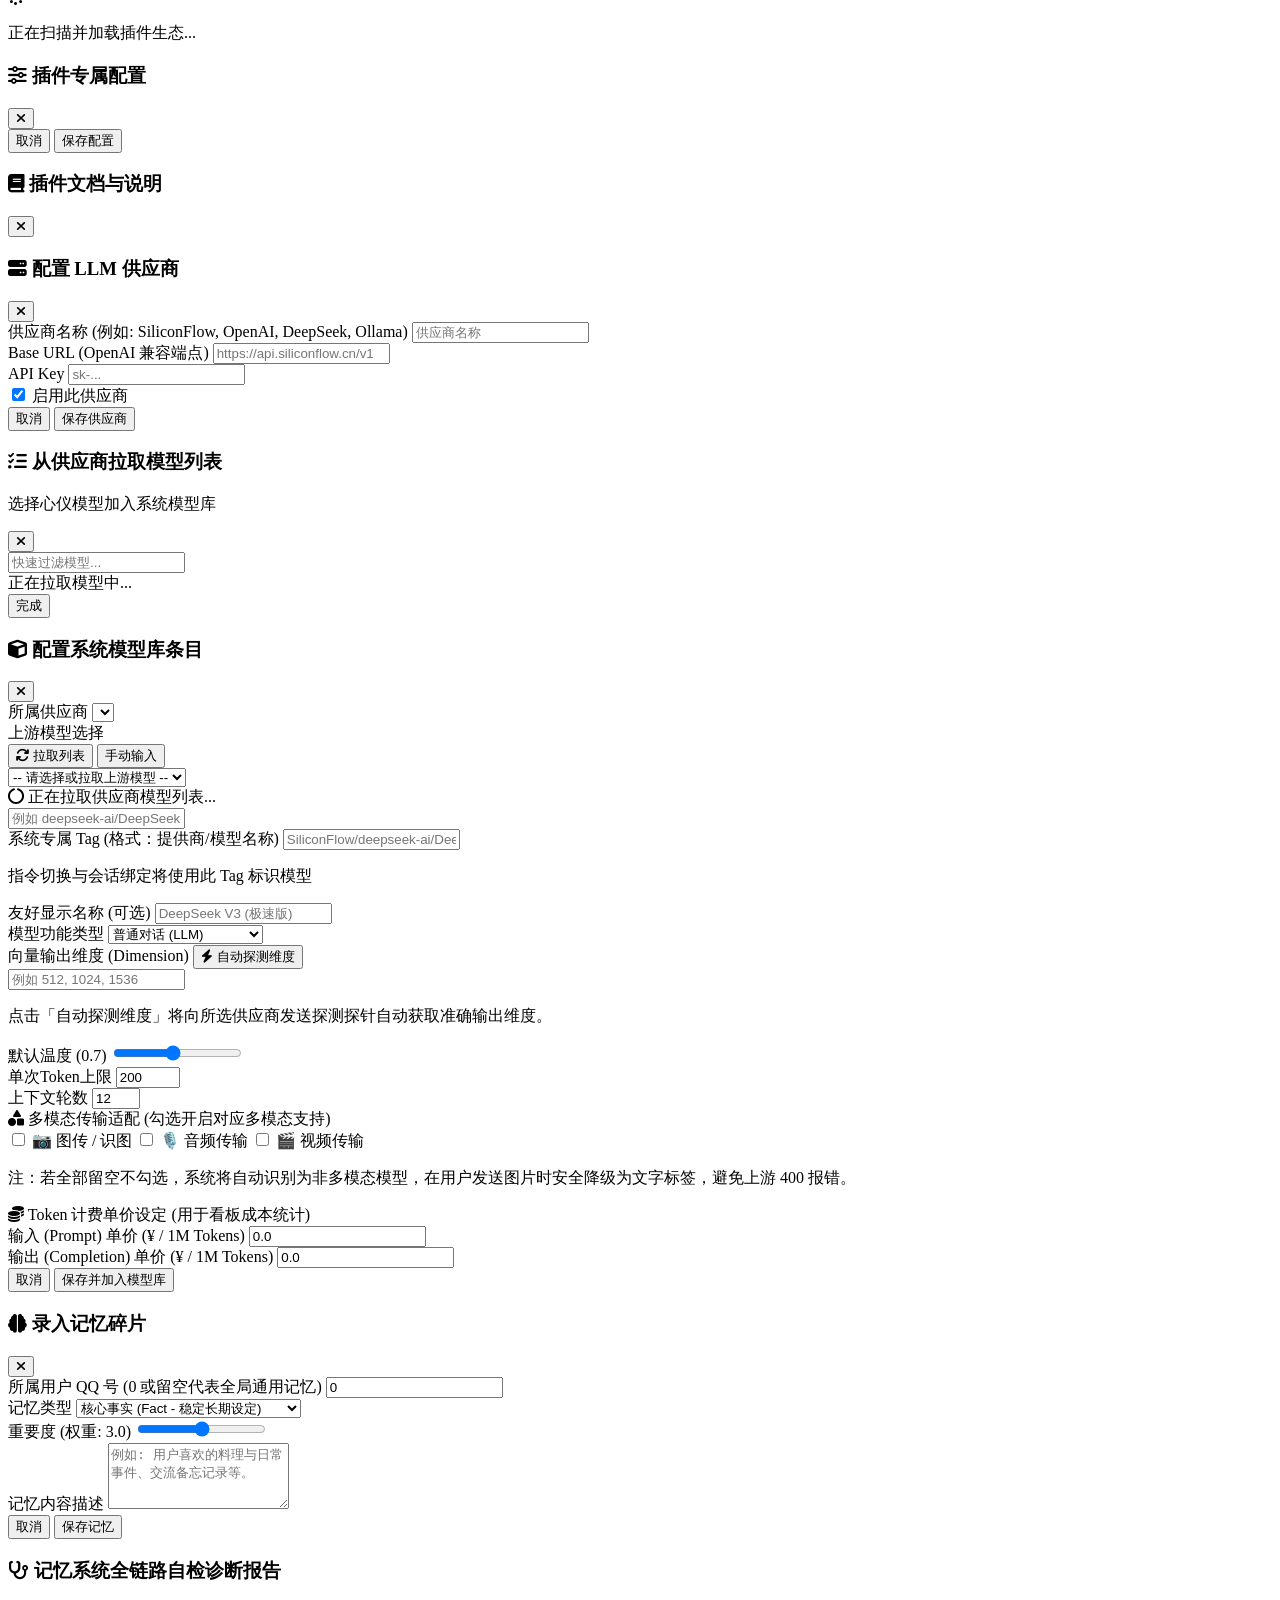
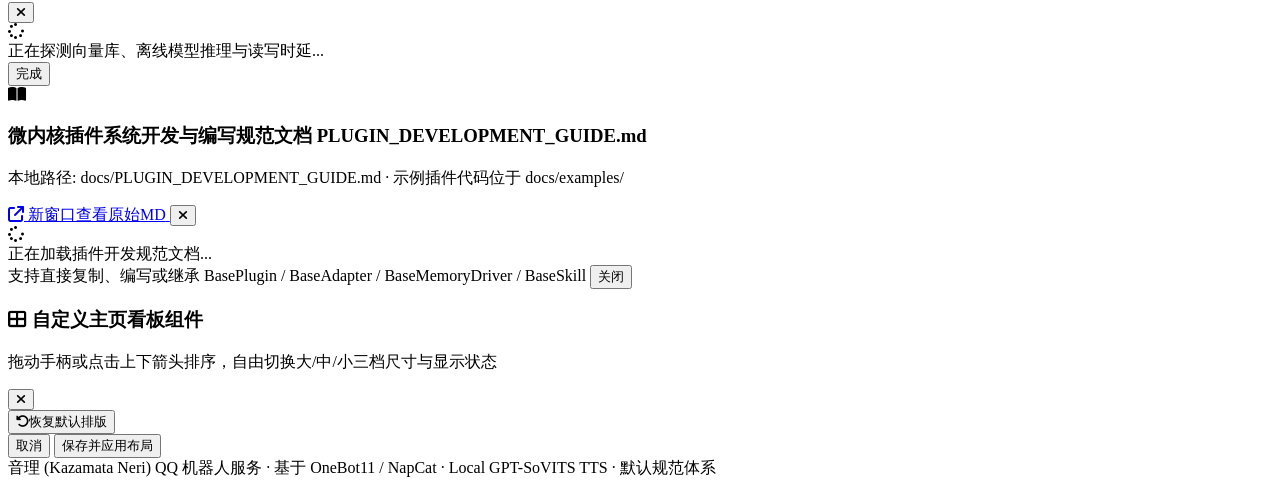
==== commit 8d6bbb7d: "feat: 支持功能分配多模型轮询备用调度、添加模型拉取列表、纯文本主模型VLM视觉转述、决策工具合并、向量自动测探与TTS无独显智能CPU降级" ====
--- a/web/index.html
+++ b/web/index.html
@@ -886,21 +886,48 @@
 
                 <!-- 模型配置表单 -->
                 <div class="space-y-4">
-                  <div>
-                    <label class="block text-xs font-semibold text-slate-300 mb-1.5">绑定执行模型</label>
+                  <!-- 非 Embedding: 多模型调度列表与排序 -->
+                  <div id="role-multi-models-block" class="space-y-2.5">
+                    <div class="flex items-center justify-between">
+                      <label class="block text-xs font-semibold text-slate-300">
+                        <span>调度执行模型列表</span>
+                        <span class="text-[11px] text-slate-400 font-normal"> (可添加多个模型并调整上下顺序以配合轮询或故障备用策略)</span>
+                      </label>
+                    </div>
+
+                    <!-- 当前已配置模型列表容器 -->
+                    <div id="role-models-list" class="space-y-1.5 min-h-[50px] p-2 rounded-xl bg-slate-950/60 border border-slate-800">
+                      <!-- 动态填充已分配模型条目 -->
+                    </div>
+
+                    <!-- 添加模型到列表控件 -->
+                    <div class="flex items-center gap-2 pt-1">
+                      <select id="role-add-model-select" class="input-field text-xs flex-1 py-1.5">
+                        <!-- 模型库可选模型 -->
+                      </select>
+                      <button type="button" id="btn-add-model-to-role" class="btn-secondary px-3 py-1.5 text-xs flex items-center gap-1.5 text-cyan-300 border-cyan-800/80 hover:bg-cyan-950/60 whitespace-nowrap">
+                        <i class="fa-solid fa-plus text-cyan-400"></i>
+                        <span>加入列表</span>
+                      </button>
+                    </div>
+                  </div>
+
+                  <!-- Embedding 专属单一模型绑定控件 -->
+                  <div id="role-single-model-block" class="hidden space-y-1">
+                    <label class="block text-xs font-semibold text-slate-300 mb-1.5">绑定向量嵌入模型</label>
                     <select id="role-model-select" class="input-field text-xs w-full py-2">
                       <!-- 动态选项 -->
                     </select>
-                    <p id="role-model-hint" class="text-[11px] text-slate-500 mt-1">从系统模型库中挑选最适合本任务特性的模型</p>
-                  </div>
-
-                  <!-- 非 Embedding 模型的参数项 -->
+                    <p id="role-model-hint" class="text-[11px] text-slate-500 mt-1">切换向量模型时系统将自动探测其输出维度并自动填报</p>
+                  </div>
+
+                  <!-- 非 Embedding 模型的参数项与策略说明 -->
                   <div id="role-llm-params-block" class="space-y-4">
                     <div class="grid grid-cols-1 sm:grid-cols-3 gap-3">
                       <div>
-                        <label class="block text-xs font-semibold text-slate-300 mb-1">选择策略</label>
+                        <label class="block text-xs font-semibold text-slate-300 mb-1">调度策略</label>
                         <select id="role-strategy-select" class="input-field text-xs">
-                          <option value="fixed">固定模型 (Fixed)</option>
+                          <option value="fixed">固定首选 (Fixed)</option>
                           <option value="random">随机轮询 (Random)</option>
                           <option value="fallback">故障备用 (Fallback)</option>
                         </select>
@@ -914,6 +941,10 @@
                         <input type="range" id="role-temp-input" min="0" max="1.5" step="0.05" value="0.7" class="w-full accent-cyan-400 mt-2">
                       </div>
                     </div>
+                    <div id="role-strategy-hint-box" class="p-2.5 rounded-lg bg-slate-900/80 border border-slate-800 text-[11px] text-slate-400 flex items-start gap-2">
+                      <i class="fa-solid fa-circle-info text-cyan-400 mt-0.5"></i>
+                      <span id="role-strategy-hint-text">固定首选模式：仅使用列表中排在第 1 位的首选模型。</span>
+                    </div>
                   </div>
 
                   <!-- Embedding 专属参数项 -->
@@ -969,7 +1000,31 @@
                 <i class="fa-solid fa-headphones text-cyan-400"></i>
                 <span>本地 GPT-SoVITS 语音合成与同声传译设定</span>
               </h3>
-              <p class="text-xs text-slate-400 mt-1">搭载已修复的 V4 LoRA + Base 底模架构，RTX 4060 GPU 毫秒级声学推理。</p>
+              <p class="text-xs text-slate-400 mt-1">搭载已修复的 V4 LoRA + Base 底模架构，支持 NVIDIA CUDA 毫秒级加速与无独显 CPU 自动降级推理。</p>
+            </div>
+
+            <!-- 硬件环境智能检测与加速指示卡片 -->
+            <div id="tts-hardware-card" class="p-4 rounded-xl bg-slate-900/80 border border-slate-700/80 flex flex-col sm:flex-row items-start sm:items-center justify-between gap-3">
+              <div class="flex items-center gap-3">
+                <div id="tts-hw-icon" class="w-10 h-10 rounded-xl bg-emerald-950/80 border border-emerald-700/60 flex items-center justify-center text-emerald-400 text-lg shrink-0">
+                  <i class="fa-solid fa-microchip"></i>
+                </div>
+                <div>
+                  <div class="flex items-center gap-2">
+                    <span id="tts-hw-title" class="text-xs font-bold text-slate-100">硬件加速环境检测</span>
+                    <span id="tts-hw-badge" class="px-2 py-0.5 rounded text-[10px] font-bold bg-emerald-950 text-emerald-300 border border-emerald-800">检测中</span>
+                  </div>
+                  <p id="tts-hw-desc" class="text-[11px] text-slate-400 mt-0.5">正在检测宿主机 NVIDIA 显卡与 CUDA 支持环境...</p>
+                </div>
+              </div>
+              <div class="flex items-center gap-2 self-end sm:self-center">
+                <label class="text-[11px] text-slate-400 whitespace-nowrap">推理运算设备:</label>
+                <select id="cfg-tts-device" class="input-field text-xs py-1.5 px-2.5">
+                  <option value="auto">智能检测 (自动选择)</option>
+                  <option value="cuda">强制 CUDA (NVIDIA显卡加速)</option>
+                  <option value="cpu">强制 CPU 降级推理 (兼容模式)</option>
+                </select>
+              </div>
             </div>
 
             <!-- GPT-SoVITS 本地服务与环境集成卡片 -->
@@ -2332,8 +2387,30 @@
               <select id="hub-provider-select" class="input-field text-xs" required></select>
             </div>
             <div>
-              <label class="block text-xs font-semibold text-slate-300 mb-1">上游模型真实ID</label>
-              <input type="text" id="hub-model-name-input" class="input-field text-xs" placeholder="deepseek-ai/DeepSeek-V3" required>
+              <div class="flex items-center justify-between mb-1">
+                <label class="block text-xs font-semibold text-slate-300">上游模型选择</label>
+                <div class="flex items-center gap-2">
+                  <button type="button" id="btn-fetch-hub-models" class="text-[11px] text-cyan-400 hover:text-cyan-300 flex items-center gap-1">
+                    <i class="fa-solid fa-arrows-rotate"></i>
+                    <span>拉取列表</span>
+                  </button>
+                  <button type="button" id="btn-toggle-manual-model" class="text-[11px] text-slate-400 hover:text-slate-200">
+                    <span id="btn-toggle-manual-label">手动输入</span>
+                  </button>
+                </div>
+              </div>
+              <div id="hub-model-select-wrapper" class="relative">
+                <select id="hub-model-select" class="input-field text-xs w-full py-2">
+                  <option value="">-- 请选择或拉取上游模型 --</option>
+                </select>
+                <div id="hub-model-select-loading" class="hidden absolute inset-0 bg-slate-900/95 rounded-xl flex items-center justify-center text-xs text-cyan-300 gap-1.5 z-10">
+                  <i class="fa-solid fa-circle-notch fa-spin"></i>
+                  <span>正在拉取供应商模型列表...</span>
+                </div>
+              </div>
+              <div id="hub-model-manual-wrapper" class="hidden">
+                <input type="text" id="hub-model-name-input" class="input-field text-xs" placeholder="例如 deepseek-ai/DeepSeek-V3">
+              </div>
             </div>
           </div>
 
